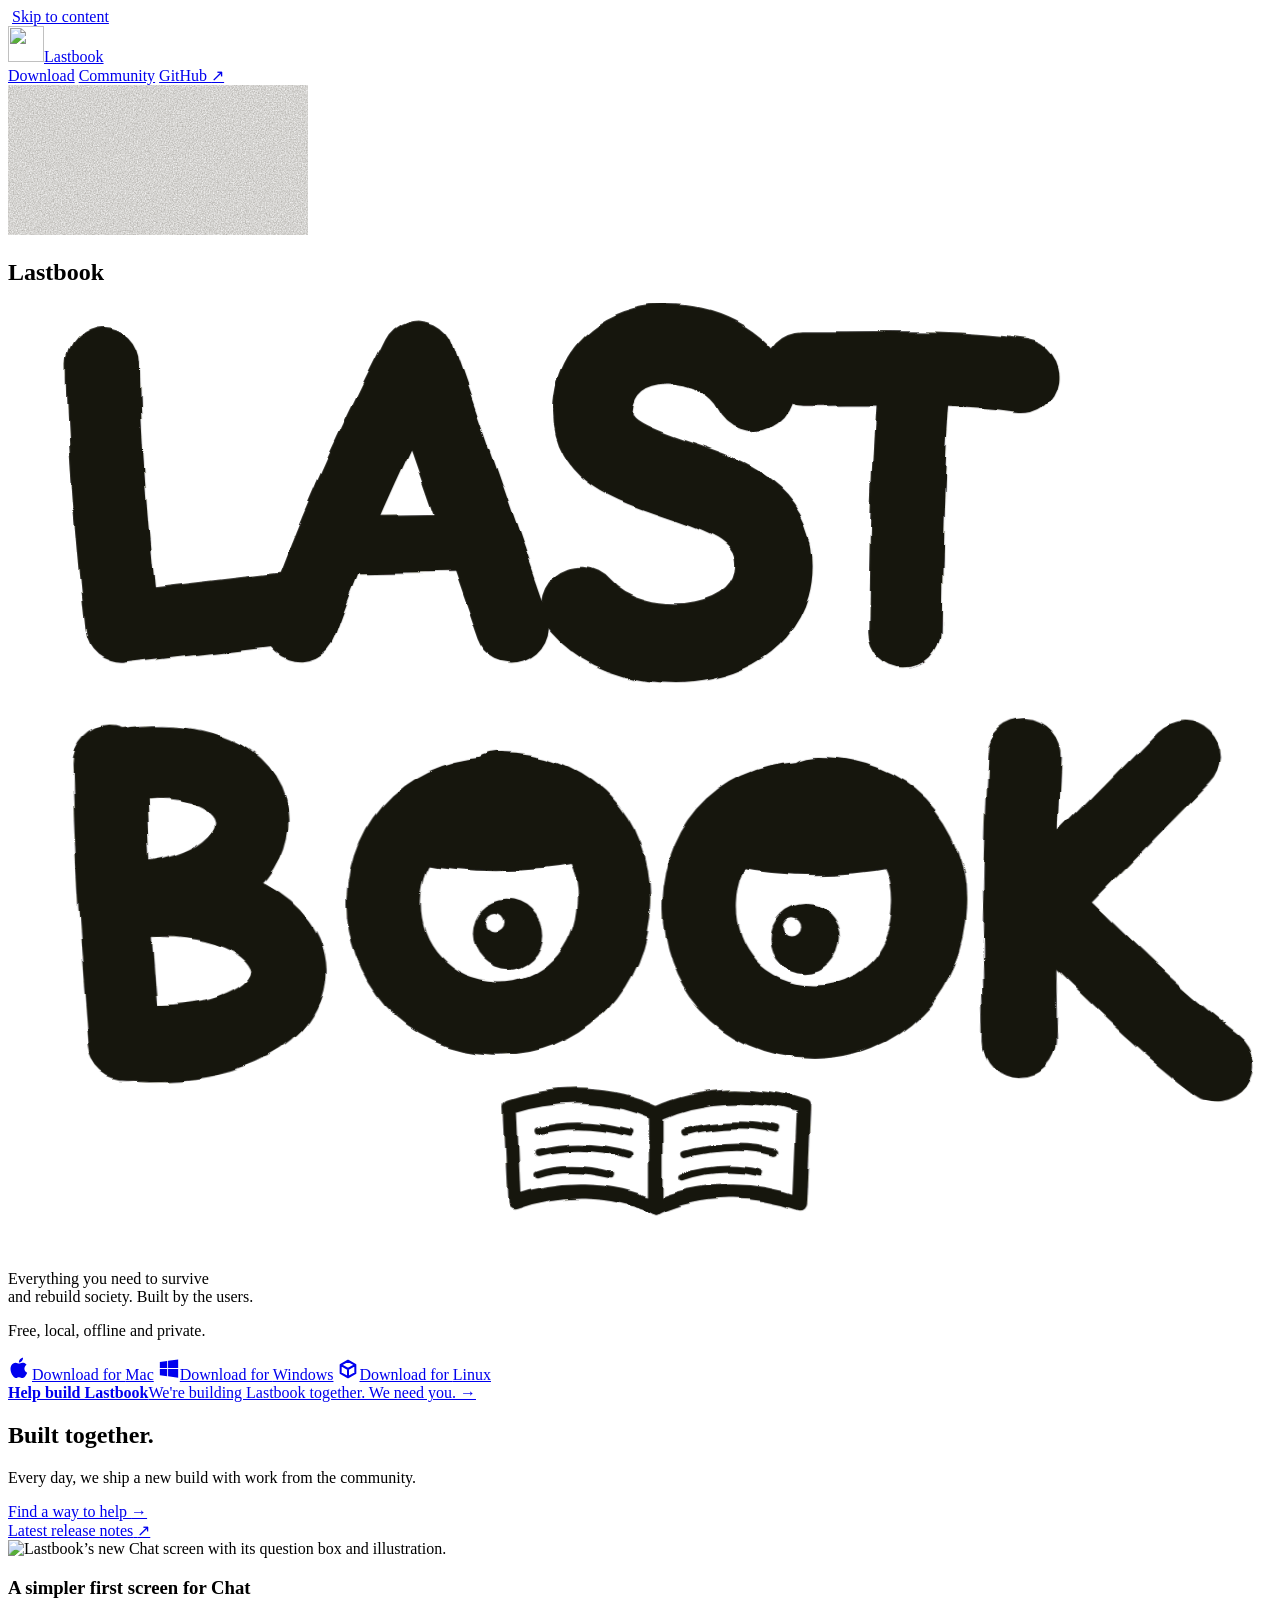
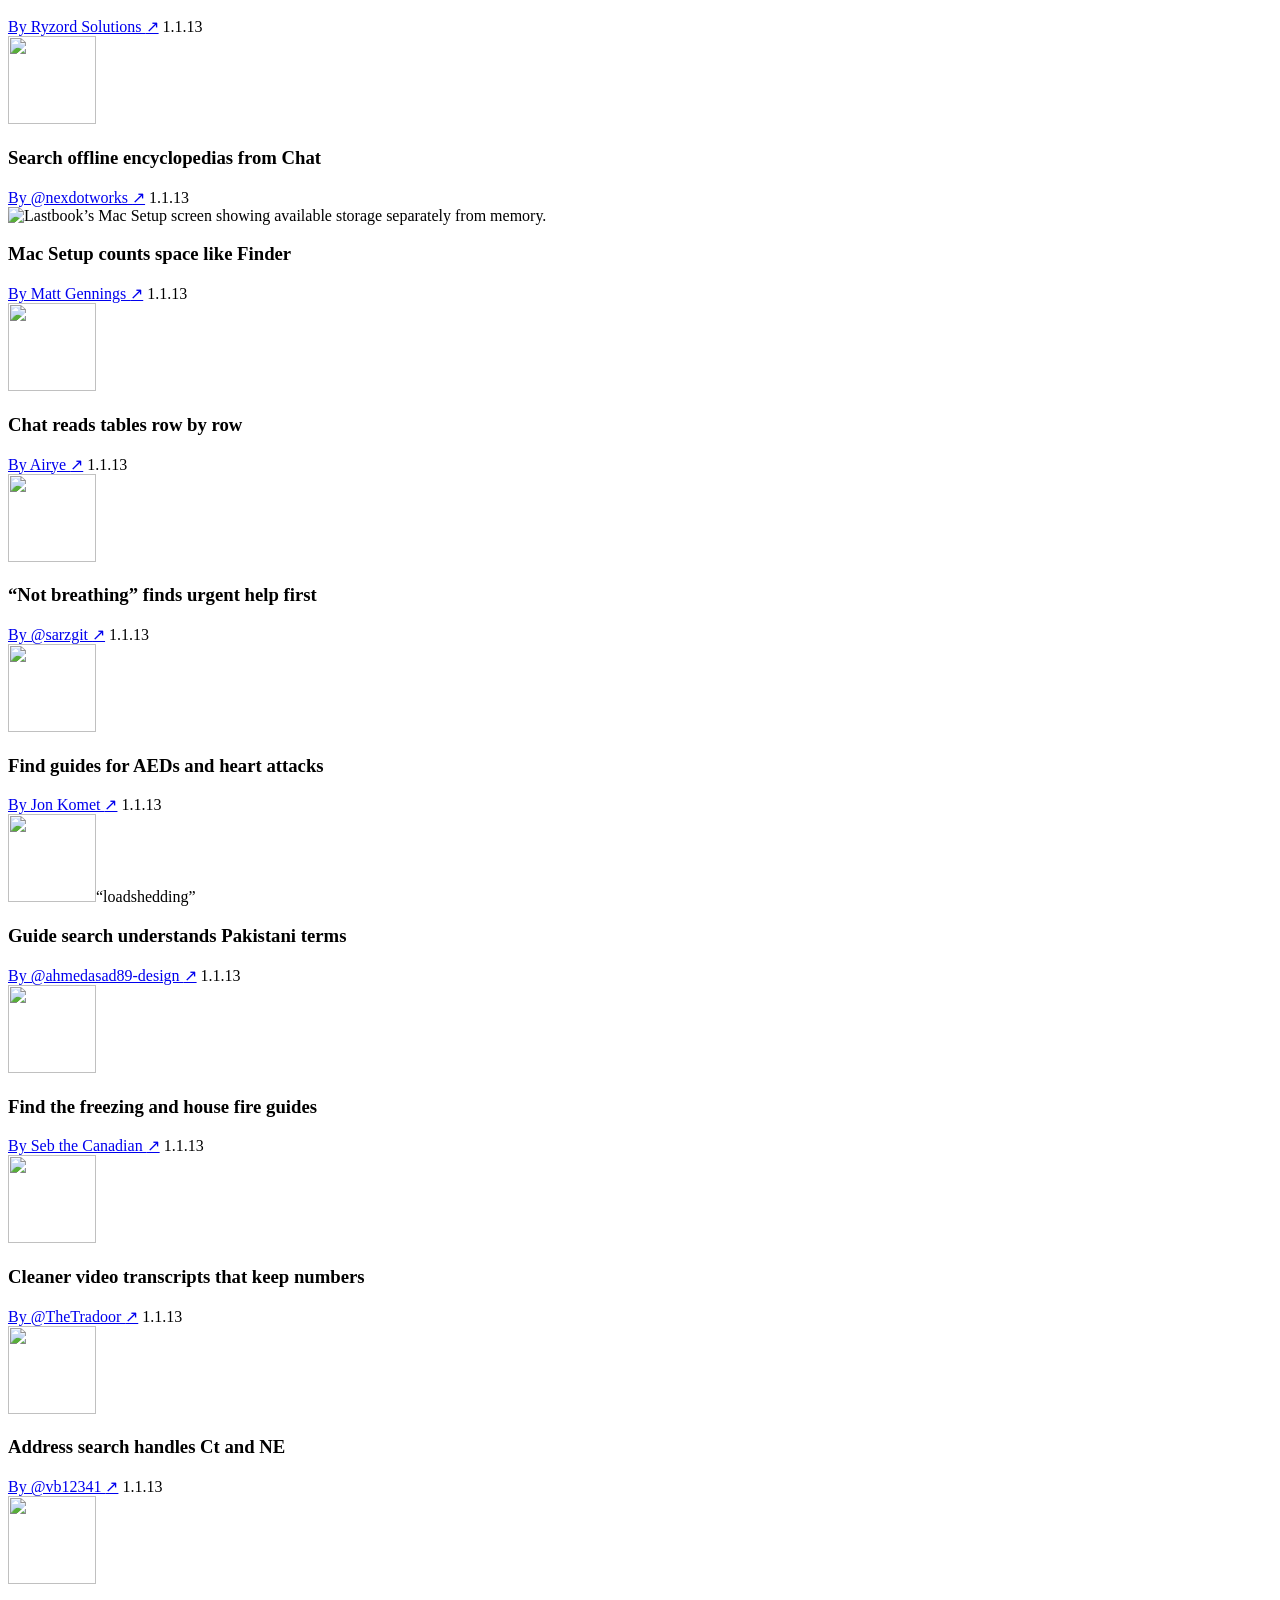
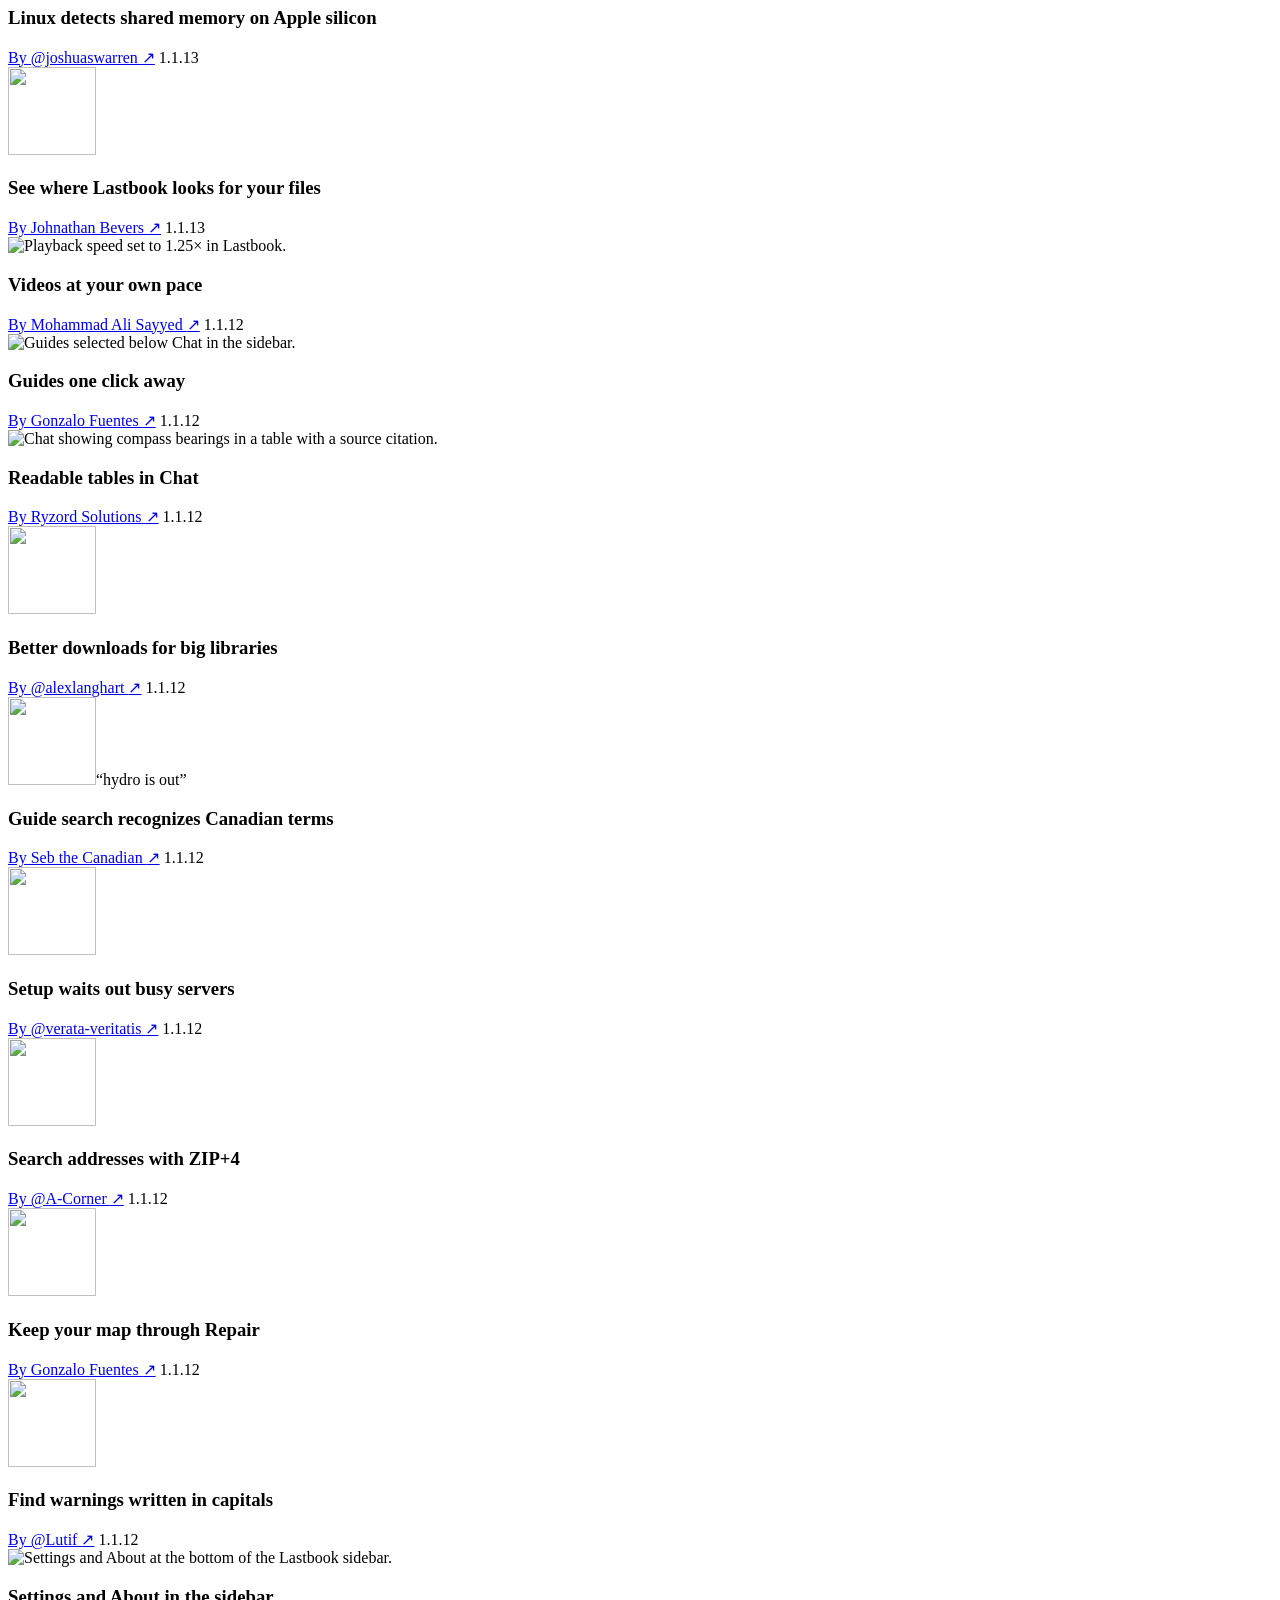
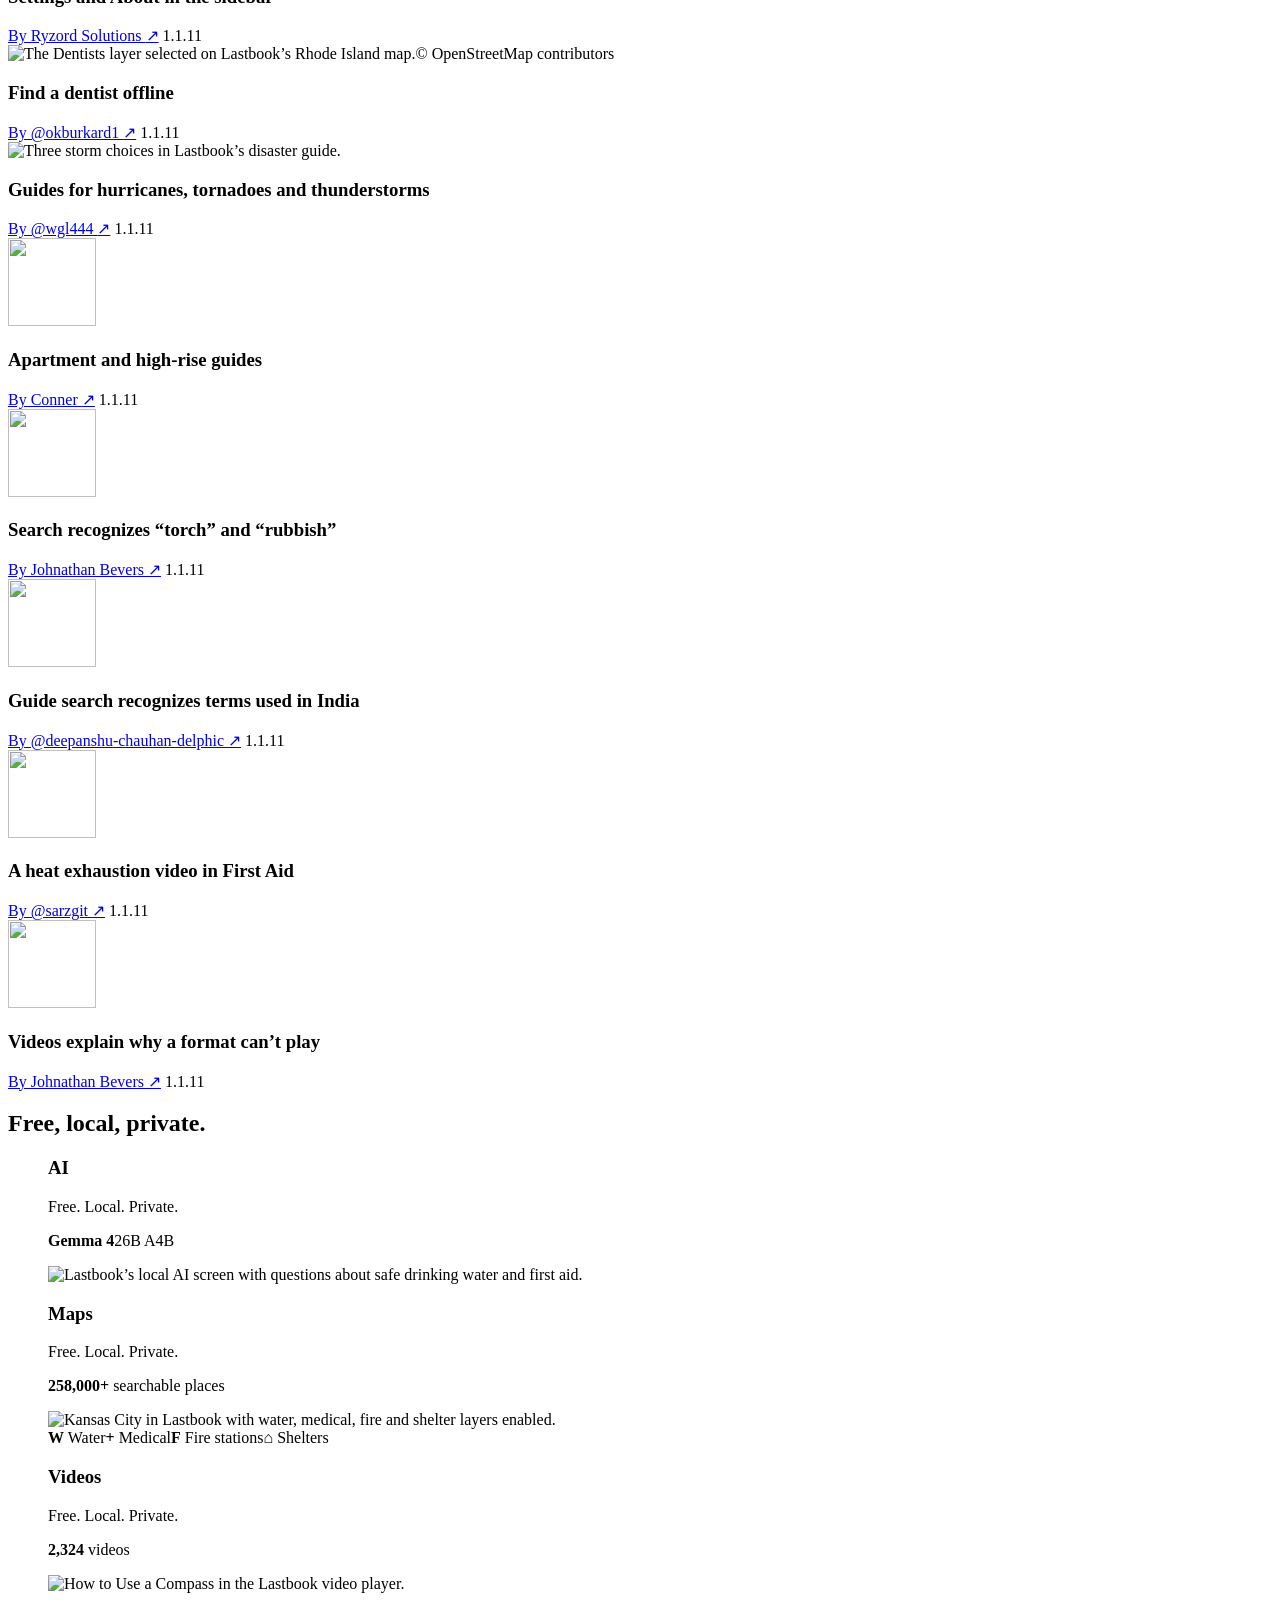
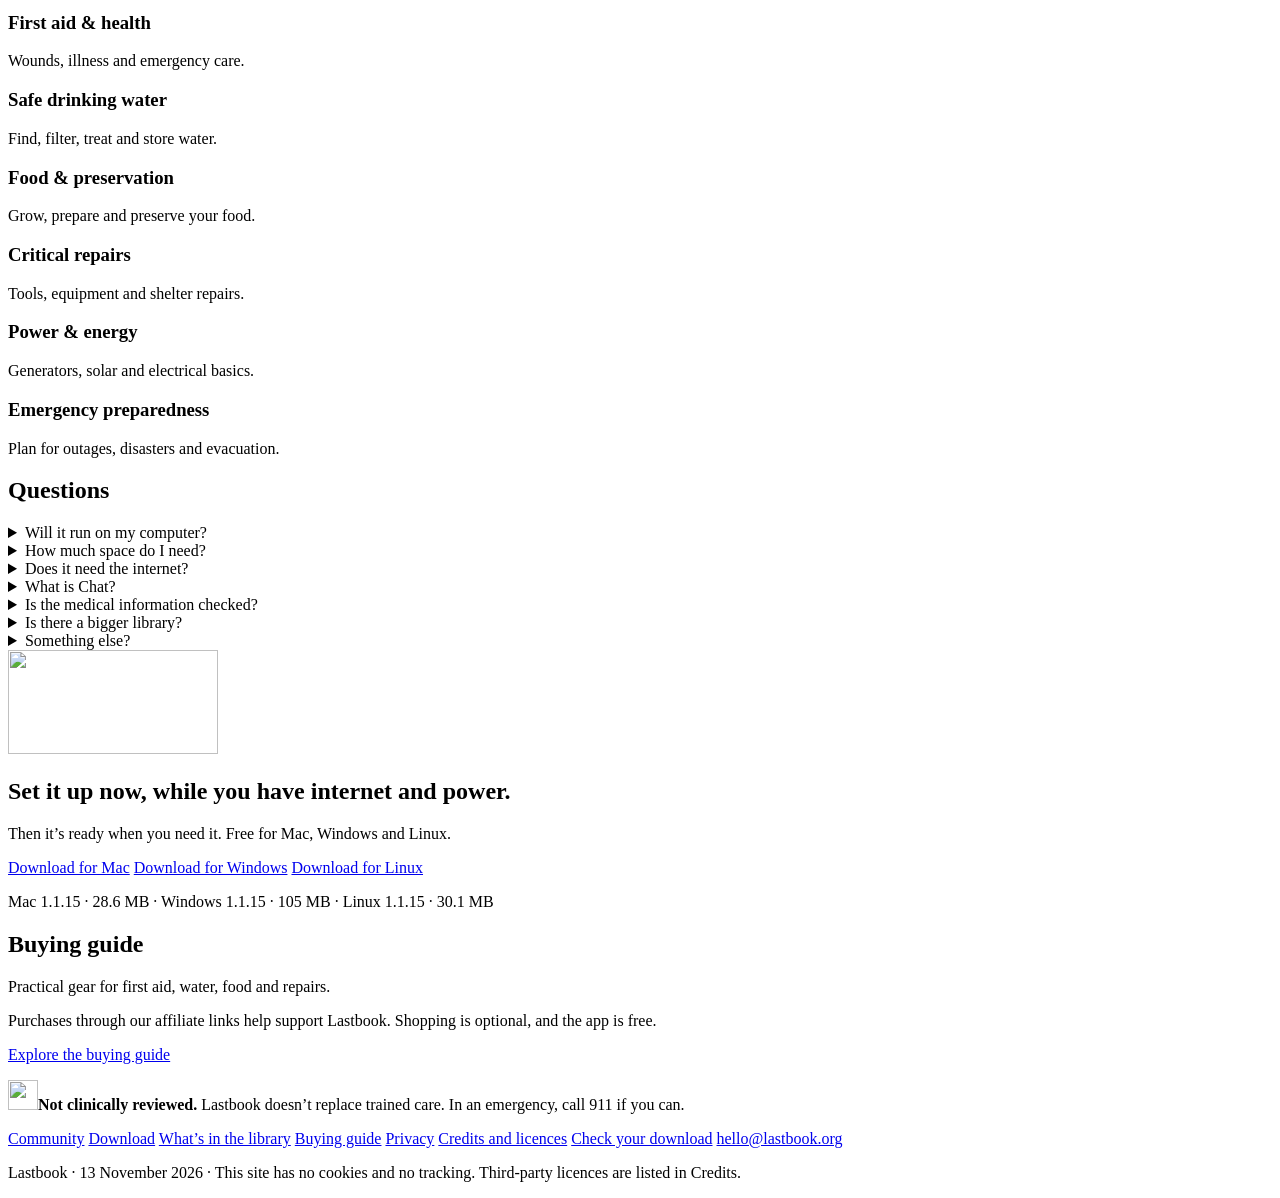
==== website-next/index.html @ 3bc1878f "Setup: split the release builder out and integrate multipart retry with current main" ====
<!doctype html>
<html lang="en">
<head>
<meta charset="utf-8">
<meta name="viewport" content="width=device-width, initial-scale=1">
<title>Lastbook — Everything you need to survive and rebuild society.</title>
<meta name="description" content="Free, open-source survival library with local AI, maps and how-to videos. Works offline after setup on Mac, Windows and Linux.">
<meta name="color-scheme" content="light">
<meta name="theme-color" content="#F4F2EC">
<link rel="canonical" href="https://lastbook.org/">
<link rel="icon" href="/favicon.ico" sizes="32x32">
<link rel="icon" href="/favicon.svg" type="image/svg+xml">
<link rel="apple-touch-icon" href="/apple-touch-icon.png">
<link rel="manifest" href="/site.webmanifest">
<meta property="og:type" content="website">
<meta property="og:site_name" content="Lastbook">
<meta property="og:title" content="Lastbook — Everything you need to survive and rebuild society.">
<meta property="og:description" content="Free, open-source survival library with local AI, maps and how-to videos. Works offline after setup on Mac, Windows and Linux.">
<meta property="og:url" content="https://lastbook.org/">
<meta property="og:image" content="https://lastbook.org/og-survive-rebuild-v2.png">
<meta property="og:image:width" content="1200">
<meta property="og:image:height" content="630">
<meta property="og:image:alt" content="Lastbook — Everything you need to survive and rebuild society. Local AI, maps and how-to videos. Free, open source and offline.">
<meta name="twitter:card" content="summary_large_image">
<meta name="twitter:title" content="Lastbook — Everything you need to survive and rebuild society.">
<meta name="twitter:description" content="Free, open-source survival library with local AI, maps and how-to videos. Works offline after setup on Mac, Windows and Linux.">
<meta name="twitter:image" content="https://lastbook.org/og-survive-rebuild-v2.png">
<meta name="twitter:image:alt" content="Lastbook — Everything you need to survive and rebuild society.">
<link rel="preload" href="/fonts/Nunito-Variable.woff2" as="font" type="font/woff2" crossorigin>
<link rel="stylesheet" href="/style.css?v=cac0405468">
<link rel="stylesheet" href="/community.css?v=2a361390ed">
<script src="/os.js?v=940e747a6e"></script>
<script src="/crowd.js?v=8c85170b37" defer></script>
<script src="/community-carousel.js?v=c69d962c60" defer></script>
</head>
<body class="community-home">
<svg class="defs" aria-hidden="true" focusable="false" width="0" height="0"><filter id="rough" x="-3%" y="-8%" width="106%" height="116%"><feTurbulence type="fractalNoise" baseFrequency="0.028" numOctaves="2" seed="7"/><feDisplacementMap in="SourceGraphic" scale="2.2" xChannelSelector="R" yChannelSelector="G"/></filter><filter id="rough-line" x="-2%" y="-2%" width="104%" height="104%"><feTurbulence type="fractalNoise" baseFrequency="0.02" numOctaves="2" seed="3"/><feDisplacementMap in="SourceGraphic" scale="2.4" xChannelSelector="R" yChannelSelector="G"/></filter></svg>
<a class="skip" href="#main">Skip to content</a>
<header class="bar bar-over">
  <div class="bar-in">
    <a class="brand" href="/"><img src="/img/ink/mark.svg" alt="" width="36" height="36"><span>Lastbook</span></a>
    <nav class="nav community-nav" aria-label="Main">
      <a href="/download/">Download</a>
      <a href="/community/">Community</a>
      <a class="github-nav" href="https://github.com/Immortal-Protocols/lastbook">GitHub <span aria-hidden="true">↗</span></a>
    </nav>
  </div>
</header>

<main id="main">

<section class="hero" id="hero" aria-labelledby="h1">
  <svg class="grain" aria-hidden="true" focusable="false"><filter id="grain-f"><feTurbulence type="fractalNoise" baseFrequency=".75" numOctaves="2" stitchTiles="stitch"/><feColorMatrix values="0 0 0 0 .09  0 0 0 0 .08  0 0 0 0 .06  0 0 0 .5 0"/></filter><rect width="100%" height="100%" filter="url(#grain-f)"/></svg>
  <canvas class="crowd" id="crowd" aria-hidden="true"></canvas>
  <noscript>
    <picture class="crowd-still">
      <source media="(max-width: 759px)" srcset="/img/ink/crowd-phone.svg">
      <img src="/img/ink/crowd-desk.svg" alt="" width="1440" height="900">
    </picture>
  </noscript>
  <div class="bubbles" id="bubbles" aria-hidden="true"></div>

  <div class="centre" id="centre">
    <h1 class="wm" id="h1"><span class="vh">Lastbook</span>
      <svg class="wm-svg" viewBox="0 0 620 470" aria-hidden="true" focusable="false">
<defs>
<filter id="brush" x="-4%" y="-4%" width="108%" height="108%">
<feTurbulence type="fractalNoise" baseFrequency="0.035" numOctaves="2" seed="3"/>
<feDisplacementMap in="SourceGraphic" scale="5" xChannelSelector="R" yChannelSelector="G"/>
</filter>
<clipPath id="eye-l"><circle cx="240" cy="302" r="41"/></clipPath>
<clipPath id="eye-r"><circle cx="396" cy="304" r="41"/></clipPath>
</defs>
<g filter="url(#brush)" fill="none" stroke="#16150F" stroke-linecap="round" stroke-linejoin="round" stroke-width="36">
<g transform="rotate(-3 88 100)"><path d="M50 36C48 80 50 128 52 166L130 161"/></g>
<g transform="rotate(2.5 198 104)"><path d="M146 168C160 122 178 78 198 34C216 80 234 124 250 165"/><path d="M174 128L224 125" stroke-width="28"/></g>
<g transform="rotate(-4 322 100) translate(326 100) scale(1.07) translate(-318 -100)"><path d="M358 58C346 28 290 22 284 60C278 98 358 92 362 132C366 178 296 182 272 150"/></g>
<g transform="rotate(3.5 440 104)"><path d="M386 44C420 42 458 38 494 41"/><path d="M441 46C440 88 442 130 444 170"/></g>
<g transform="rotate(-2 98 300)"><path d="M52 232C51 280 53 326 55 370"/><path d="M56 234C138 222 146 296 62 300C162 296 162 380 58 370"/></g>
<circle cx="240" cy="302" r="41" fill="#fff" stroke="none"/>
<circle cx="396" cy="304" r="41" fill="#fff" stroke="none"/>
<g class="pupil" id="pupil-l" transform="translate(245 318)"><circle r="17" fill="#16150F" stroke="none"/><circle cx="-6" cy="-6" r="4.5" fill="#fff" stroke="none"/></g>
<g class="pupil" id="pupil-r" transform="translate(391 320)"><circle r="17" fill="#16150F" stroke="none"/><circle cx="-6" cy="-6" r="4.5" fill="#fff" stroke="none"/></g>
<path class="lid" id="lid-l" clip-path="url(#eye-l)" fill="#16150F" stroke="none" d="M190 250H290V281Q240 293 190 281Z"/>
<path class="lid" id="lid-r" clip-path="url(#eye-r)" fill="#16150F" stroke="none" d="M346 252H446V283Q396 295 346 283Z"/>
<path d="M240 247C276 246 298 272 297 302C296 334 272 360 239 359C205 358 183 332 184 301C185 270 207 248 242 249"/>
<path d="M395 249C431 248 453 274 452 304C451 336 427 362 394 361C360 360 338 334 339 303C340 272 362 250 397 251"/>
<g transform="rotate(2 540 300)"><path d="M496 232C495 280 497 326 499 372"/><path d="M574 230C552 254 530 278 506 304C536 330 562 356 596 380"/></g>
<g stroke-width="7" fill="#fff">
<path d="M318 406C296 396 270 395 246 403L248 450C270 442 296 442 318 452Z"/>
<path d="M318 406C340 396 366 395 390 403L388 450C366 442 340 442 318 452Z"/>
<path d="M318 406L318 452" fill="none"/>
<path d="M260 414C276 410 290 411 304 415M260 425C276 421 290 422 304 426M260 436C272 432 284 433 296 436M332 415C346 411 360 410 376 414M332 426C346 422 360 421 376 425M332 437C344 433 356 432 368 435" fill="none" stroke-width="3.5"/>
</g>
</g>
</svg>
    </h1>
    <p class="launch-headline">Everything you need to survive<br class="headline-break"> and rebuild society. <span class="launch-byline">Built by the users.</span></p>
    <p class="launch-description">Free, local, offline and private.</p>
    <div class="launch-paths">
      <div class="launch-downloads" role="group" aria-label="Download Lastbook">
        <a class="launch-path launch-download" href="https://downloads.lastbook.org/Lastbook-1.1.15-mac.dmg" aria-label="Download for Mac"><svg aria-hidden="true" viewBox="0 0 24 24" width="24" height="24"><path fill="currentColor" d="M16.4 12.6c0-2.6 2.1-3.8 2.2-3.9-1.2-1.8-3.1-2-3.7-2-1.6-.2-3.1.9-3.9.9-.8 0-2-.9-3.4-.9-1.7 0-3.3 1-4.2 2.6-1.8 3.1-.5 7.7 1.3 10.2.9 1.2 1.9 2.6 3.2 2.6 1.3-.1 1.8-.8 3.3-.8 1.6 0 2 .8 3.4.8 1.4 0 2.3-1.3 3.1-2.5 1-1.4 1.4-2.8 1.4-2.9 0 0-2.7-1-2.7-4.1ZM13.9 5c.7-.9 1.2-2.1 1.1-3.3-1 0-2.3.7-3 1.6-.7.8-1.2 2-1.1 3.2 1.2.1 2.3-.6 3-1.5Z"/></svg><span><span class="download-prefix">Download for </span>Mac</span></a>
        <a class="launch-path launch-download" href="https://downloads.lastbook.org/Lastbook-1.1.15-Setup.exe" aria-label="Download for Windows"><svg aria-hidden="true" viewBox="0 0 24 24" width="22" height="22"><path fill="currentColor" d="M2 4.3 10 3.2v7.7H2Zm9-1.2L22 1.5v9.4H11ZM2 12h8v7.8l-8-1.1Zm9 0h11v9.5l-11-1.5Z"/></svg><span><span class="download-prefix">Download for </span>Windows</span></a>
        <a class="launch-path launch-download" href="/download/#linux" aria-label="Download for Linux"><svg aria-hidden="true" viewBox="0 0 24 24" width="22" height="22"><path fill="none" stroke="currentColor" stroke-width="2.2" stroke-linejoin="round" d="M4 7.5 12 3l8 4.5v9L12 21l-8-4.5Zm0 0 8 4.5 8-4.5M12 12v9"/></svg><span><span class="download-prefix">Download for </span>Linux</span></a>
      </div>
      <a class="launch-path launch-path-community" href="/community/">
        <span class="path-copy"><strong>Help build Lastbook</strong><span>We're building Lastbook together. We need you.</span></span>
        <span class="path-arrow" aria-hidden="true">→</span>
      </a>
    </div>
  </div>

</section>

<section class="sec community-stories" id="stories" aria-labelledby="stories-h">
  <div class="wrap">
    <div class="stories-intro">
      <div>
        <h2 id="stories-h">Built together.</h2>
        <p>Every day, we ship a new build with work from the community.</p>
      </div>
      <a class="stories-link" href="/community/">Find a way to help <span aria-hidden="true">→</span></a>
    </div>
        <div class="release-carousel">
      <div class="release-carousel-bar">
        <div class="release-picker">
          <select class="release-filter" aria-label="Filter contributions by release" hidden>
            <option value="">All releases</option>
            <option value="1.1.13">1.1.13</option>
            <option value="1.1.12">1.1.12</option>
            <option value="1.1.11">1.1.11</option>
          </select>
          <a class="release-notes-link" href="https://github.com/Immortal-Protocols/lastbook/releases/tag/v1.1.15"><span class="release-notes-text">Latest release notes</span> <span aria-hidden="true">↗</span></a>
        </div>
        <div class="carousel-controls" hidden>
          <button class="carousel-arrow" type="button" data-direction="-1" aria-label="Previous contribution" aria-controls="release-contributions"><span aria-hidden="true">←</span></button>
          <button class="carousel-arrow" type="button" data-direction="1" aria-label="Next contribution" aria-controls="release-contributions"><span aria-hidden="true">→</span></button>
        </div>
      </div>
      <div class="contribution-track" id="release-contributions" tabindex="0" role="group" aria-label="Community contributions by release">
      <article class="contribution" data-release="1.1.13">
        <div class="contribution-image contribution-chat-home"><img src="/img/community/chat-home-1.1.13.png" width="1290" height="915" alt="Lastbook’s new Chat screen with its question box and illustration." loading="lazy"></div>
        <div class="contribution-copy">
          <h3>A simpler first screen for Chat</h3>
          <div class="contribution-meta">
            <a class="contribution-credit" href="https://github.com/Immortal-Protocols/lastbook/pull/162">By Ryzord Solutions <span aria-hidden="true">↗</span></a>
            <span class="contribution-version">1.1.13</span>
          </div>
        </div>
      </article>
      <article class="contribution" data-release="1.1.13">
        <div class="contribution-image contribution-illustration tone-sage" aria-hidden="true"><div><img src="/img/ink/fig-reader.svg" width="88" height="88" alt=""></div></div>
        <div class="contribution-copy">
          <h3>Search offline encyclopedias from Chat</h3>
          <div class="contribution-meta">
            <a class="contribution-credit" href="https://github.com/Immortal-Protocols/lastbook/pull/243">By @nexdotworks <span aria-hidden="true">↗</span></a>
            <span class="contribution-version">1.1.13</span>
          </div>
        </div>
      </article>
      <article class="contribution" data-release="1.1.13">
        <div class="contribution-image contribution-mac-setup"><img src="/img/community/mac-setup-1.1.13.png" width="2560" height="1720" alt="Lastbook’s Mac Setup screen showing available storage separately from memory." loading="lazy"></div>
        <div class="contribution-copy">
          <h3>Mac Setup counts space like Finder</h3>
          <div class="contribution-meta">
            <a class="contribution-credit" href="https://github.com/Immortal-Protocols/lastbook/pull/131">By Matt Gennings <span aria-hidden="true">↗</span></a>
            <span class="contribution-version">1.1.13</span>
          </div>
        </div>
      </article>
      <article class="contribution" data-release="1.1.13">
        <div class="contribution-image contribution-illustration tone-gold" aria-hidden="true"><div><img src="/img/ink/d-tick.svg" width="88" height="88" alt=""></div></div>
        <div class="contribution-copy">
          <h3>Chat reads tables row by row</h3>
          <div class="contribution-meta">
            <a class="contribution-credit" href="https://github.com/Immortal-Protocols/lastbook/pull/178">By Airye <span aria-hidden="true">↗</span></a>
            <span class="contribution-version">1.1.13</span>
          </div>
        </div>
      </article>
      <article class="contribution" data-release="1.1.13">
        <div class="contribution-image contribution-illustration tone-mist" aria-hidden="true"><div><img src="/img/ink/fig-aid.svg" width="88" height="88" alt=""></div></div>
        <div class="contribution-copy">
          <h3>“Not breathing” finds urgent help first</h3>
          <div class="contribution-meta">
            <a class="contribution-credit" href="https://github.com/Immortal-Protocols/lastbook/pull/167">By @sarzgit <span aria-hidden="true">↗</span></a>
            <span class="contribution-version">1.1.13</span>
          </div>
        </div>
      </article>
      <article class="contribution" data-release="1.1.13">
        <div class="contribution-image contribution-illustration tone-gold" aria-hidden="true"><div><img src="/img/ink/t-aid.svg" width="88" height="88" alt=""></div></div>
        <div class="contribution-copy">
          <h3>Find guides for AEDs and heart attacks</h3>
          <div class="contribution-meta">
            <a class="contribution-credit" href="https://github.com/Immortal-Protocols/lastbook/pull/183">By Jon Komet <span aria-hidden="true">↗</span></a>
            <span class="contribution-version">1.1.13</span>
          </div>
        </div>
      </article>
      <article class="contribution" data-release="1.1.13">
        <div class="contribution-image contribution-illustration tone-sage" aria-hidden="true"><div><img src="/img/ink/p-magnifier.svg" width="88" height="88" alt=""><span>“loadshedding”</span></div></div>
        <div class="contribution-copy">
          <h3>Guide search understands Pakistani terms</h3>
          <div class="contribution-meta">
            <a class="contribution-credit" href="https://github.com/Immortal-Protocols/lastbook/pull/98">By @ahmedasad89-design <span aria-hidden="true">↗</span></a>
            <span class="contribution-version">1.1.13</span>
          </div>
        </div>
      </article>
      <article class="contribution" data-release="1.1.13">
        <div class="contribution-image contribution-illustration tone-mist" aria-hidden="true"><div><img src="/img/ink/fig-lantern.svg" width="88" height="88" alt=""></div></div>
        <div class="contribution-copy">
          <h3>Find the freezing and house fire guides</h3>
          <div class="contribution-meta">
            <a class="contribution-credit" href="https://github.com/Immortal-Protocols/lastbook/pull/239">By Seb the Canadian <span aria-hidden="true">↗</span></a>
            <span class="contribution-version">1.1.13</span>
          </div>
        </div>
      </article>
      <article class="contribution" data-release="1.1.13">
        <div class="contribution-image contribution-illustration tone-gold" aria-hidden="true"><div><img src="/img/ink/fig-laptop.svg" width="88" height="88" alt=""></div></div>
        <div class="contribution-copy">
          <h3>Cleaner video transcripts that keep numbers</h3>
          <div class="contribution-meta">
            <a class="contribution-credit" href="https://github.com/Immortal-Protocols/lastbook/pull/256">By @TheTradoor <span aria-hidden="true">↗</span></a>
            <span class="contribution-version">1.1.13</span>
          </div>
        </div>
      </article>
      <article class="contribution" data-release="1.1.13">
        <div class="contribution-image contribution-illustration tone-sage" aria-hidden="true"><div><img src="/img/ink/p-envelope.svg" width="88" height="88" alt=""></div></div>
        <div class="contribution-copy">
          <h3>Address search handles Ct and NE</h3>
          <div class="contribution-meta">
            <a class="contribution-credit" href="https://github.com/Immortal-Protocols/lastbook/pull/211">By @vb12341 <span aria-hidden="true">↗</span></a>
            <span class="contribution-version">1.1.13</span>
          </div>
        </div>
      </article>
      <article class="contribution" data-release="1.1.13">
        <div class="contribution-image contribution-illustration tone-mist" aria-hidden="true"><div><img src="/img/ink/d-plus.svg" width="88" height="88" alt=""></div></div>
        <div class="contribution-copy">
          <h3>Linux detects shared memory on Apple silicon</h3>
          <div class="contribution-meta">
            <a class="contribution-credit" href="https://github.com/Immortal-Protocols/lastbook/pull/105">By @joshuaswarren <span aria-hidden="true">↗</span></a>
            <span class="contribution-version">1.1.13</span>
          </div>
        </div>
      </article>
      <article class="contribution" data-release="1.1.13">
        <div class="contribution-image contribution-illustration tone-gold" aria-hidden="true"><div><img src="/img/ink/d-box.svg" width="88" height="88" alt=""></div></div>
        <div class="contribution-copy">
          <h3>See where Lastbook looks for your files</h3>
          <div class="contribution-meta">
            <a class="contribution-credit" href="https://github.com/Immortal-Protocols/lastbook/pull/206">By Johnathan Bevers <span aria-hidden="true">↗</span></a>
            <span class="contribution-version">1.1.13</span>
          </div>
        </div>
      </article>
      <article class="contribution" data-release="1.1.12">
        <div class="contribution-image contribution-video"><img src="/img/community/playback-speed.png" width="1440" height="900" alt="Playback speed set to 1.25× in Lastbook." loading="lazy"></div>
        <div class="contribution-copy">
          <h3>Videos at your own pace</h3>
          <div class="contribution-meta">
            <a class="contribution-credit" href="https://github.com/Immortal-Protocols/lastbook/pull/132">By Mohammad Ali Sayyed <span aria-hidden="true">↗</span></a>
            <span class="contribution-version">1.1.12</span>
          </div>
        </div>
      </article>
      <article class="contribution" data-release="1.1.12">
        <div class="contribution-image contribution-guides"><img src="/img/community/guides-sidebar.jpg" width="1280" height="860" alt="Guides selected below Chat in the sidebar." loading="lazy"></div>
        <div class="contribution-copy">
          <h3>Guides one click away</h3>
          <div class="contribution-meta">
            <a class="contribution-credit" href="https://github.com/Immortal-Protocols/lastbook/pull/110">By Gonzalo Fuentes <span aria-hidden="true">↗</span></a>
            <span class="contribution-version">1.1.12</span>
          </div>
        </div>
      </article>
      <article class="contribution" data-release="1.1.12">
        <div class="contribution-image contribution-table"><img src="/img/community/chat-table.png" width="1288" height="870" alt="Chat showing compass bearings in a table with a source citation." loading="lazy"></div>
        <div class="contribution-copy">
          <h3>Readable tables in Chat</h3>
          <div class="contribution-meta">
            <a class="contribution-credit" href="https://github.com/Immortal-Protocols/lastbook/pull/69">By Ryzord Solutions <span aria-hidden="true">↗</span></a>
            <span class="contribution-version">1.1.12</span>
          </div>
        </div>
      </article>
      <article class="contribution" data-release="1.1.12">
        <div class="contribution-image contribution-illustration tone-gold" aria-hidden="true"><div><img src="/img/ink/d-zip.svg" width="88" height="88" alt=""></div></div>
        <div class="contribution-copy">
          <h3>Better downloads for big libraries</h3>
          <div class="contribution-meta">
            <a class="contribution-credit" href="https://github.com/Immortal-Protocols/lastbook/pull/125">By @alexlanghart <span aria-hidden="true">↗</span></a>
            <span class="contribution-version">1.1.12</span>
          </div>
        </div>
      </article>
      <article class="contribution" data-release="1.1.12">
        <div class="contribution-image contribution-illustration tone-sage" aria-hidden="true"><div><img src="/img/ink/p-magnifier.svg" width="88" height="88" alt=""><span>“hydro is out”</span></div></div>
        <div class="contribution-copy">
          <h3>Guide search recognizes Canadian terms</h3>
          <div class="contribution-meta">
            <a class="contribution-credit" href="https://github.com/Immortal-Protocols/lastbook/pull/145">By Seb the Canadian <span aria-hidden="true">↗</span></a>
            <span class="contribution-version">1.1.12</span>
          </div>
        </div>
      </article>
      <article class="contribution" data-release="1.1.12">
        <div class="contribution-image contribution-illustration tone-mist" aria-hidden="true"><div><img src="/img/ink/fig-laptop.svg" width="88" height="88" alt=""></div></div>
        <div class="contribution-copy">
          <h3>Setup waits out busy servers</h3>
          <div class="contribution-meta">
            <a class="contribution-credit" href="https://github.com/Immortal-Protocols/lastbook/pull/149">By @verata-veritatis <span aria-hidden="true">↗</span></a>
            <span class="contribution-version">1.1.12</span>
          </div>
        </div>
      </article>
      <article class="contribution" data-release="1.1.12">
        <div class="contribution-image contribution-illustration tone-mist" aria-hidden="true"><div><img src="/img/ink/p-envelope.svg" width="88" height="88" alt=""></div></div>
        <div class="contribution-copy">
          <h3>Search addresses with ZIP+4</h3>
          <div class="contribution-meta">
            <a class="contribution-credit" href="https://github.com/Immortal-Protocols/lastbook/pull/121">By @A-Corner <span aria-hidden="true">↗</span></a>
            <span class="contribution-version">1.1.12</span>
          </div>
        </div>
      </article>
      <article class="contribution" data-release="1.1.12">
        <div class="contribution-image contribution-illustration tone-sage" aria-hidden="true"><div><img src="/img/ink/d-tick.svg" width="88" height="88" alt=""></div></div>
        <div class="contribution-copy">
          <h3>Keep your map through Repair</h3>
          <div class="contribution-meta">
            <a class="contribution-credit" href="https://github.com/Immortal-Protocols/lastbook/pull/88">By Gonzalo Fuentes <span aria-hidden="true">↗</span></a>
            <span class="contribution-version">1.1.12</span>
          </div>
        </div>
      </article>
      <article class="contribution" data-release="1.1.12">
        <div class="contribution-image contribution-illustration tone-gold" aria-hidden="true"><div><img src="/img/ink/d-bang.svg" width="88" height="88" alt=""></div></div>
        <div class="contribution-copy">
          <h3>Find warnings written in capitals</h3>
          <div class="contribution-meta">
            <a class="contribution-credit" href="https://github.com/Immortal-Protocols/lastbook/pull/76">By @Lutif <span aria-hidden="true">↗</span></a>
            <span class="contribution-version">1.1.12</span>
          </div>
        </div>
      </article>
      <article class="contribution" data-release="1.1.11">
        <div class="contribution-image contribution-settings"><img src="/img/community/sidebar-1.1.11.png" width="485" height="338" alt="Settings and About at the bottom of the Lastbook sidebar." loading="lazy"></div>
        <div class="contribution-copy">
          <h3>Settings and About in the sidebar</h3>
          <div class="contribution-meta">
            <a class="contribution-credit" href="https://github.com/Immortal-Protocols/lastbook/pull/67">By Ryzord Solutions <span aria-hidden="true">↗</span></a>
            <span class="contribution-version">1.1.11</span>
          </div>
        </div>
      </article>
      <article class="contribution" data-release="1.1.11">
        <div class="contribution-image contribution-dentists"><img src="/img/community/dentists.png" width="1450" height="960" alt="The Dentists layer selected on Lastbook’s Rhode Island map." loading="lazy"><span class="contribution-attribution">© OpenStreetMap contributors</span></div>
        <div class="contribution-copy">
          <h3>Find a dentist offline</h3>
          <div class="contribution-meta">
            <a class="contribution-credit" href="https://github.com/Immortal-Protocols/lastbook/pull/27">By @okburkard1 <span aria-hidden="true">↗</span></a>
            <span class="contribution-version">1.1.11</span>
          </div>
        </div>
      </article>
      <article class="contribution" data-release="1.1.11">
        <div class="contribution-image contribution-storm"><img src="/img/community/storm-guides-1.1.11.png" width="857" height="369" alt="Three storm choices in Lastbook’s disaster guide." loading="lazy"></div>
        <div class="contribution-copy">
          <h3>Guides for hurricanes, tornadoes and thunderstorms</h3>
          <div class="contribution-meta">
            <a class="contribution-credit" href="https://github.com/Immortal-Protocols/lastbook/pull/65">By @wgl444 <span aria-hidden="true">↗</span></a>
            <span class="contribution-version">1.1.11</span>
          </div>
        </div>
      </article>
      <article class="contribution" data-release="1.1.11">
        <div class="contribution-image contribution-illustration tone-gold" aria-hidden="true"><div><img src="/img/ink/fig-lantern.svg" width="88" height="88" alt=""></div></div>
        <div class="contribution-copy">
          <h3>Apartment and high-rise guides</h3>
          <div class="contribution-meta">
            <a class="contribution-credit" href="https://github.com/Immortal-Protocols/lastbook/pull/47">By Conner <span aria-hidden="true">↗</span></a>
            <span class="contribution-version">1.1.11</span>
          </div>
        </div>
      </article>
      <article class="contribution" data-release="1.1.11">
        <div class="contribution-image contribution-illustration tone-sage" aria-hidden="true"><div><img src="/img/ink/p-magnifier.svg" width="88" height="88" alt=""></div></div>
        <div class="contribution-copy">
          <h3>Search recognizes “torch” and “rubbish”</h3>
          <div class="contribution-meta">
            <a class="contribution-credit" href="https://github.com/Immortal-Protocols/lastbook/pull/55">By Johnathan Bevers <span aria-hidden="true">↗</span></a>
            <span class="contribution-version">1.1.11</span>
          </div>
        </div>
      </article>
      <article class="contribution" data-release="1.1.11">
        <div class="contribution-image contribution-illustration tone-mist" aria-hidden="true"><div><img src="/img/ink/p-magnifier.svg" width="88" height="88" alt=""></div></div>
        <div class="contribution-copy">
          <h3>Guide search recognizes terms used in India</h3>
          <div class="contribution-meta">
            <a class="contribution-credit" href="https://github.com/Immortal-Protocols/lastbook/pull/61">By @deepanshu-chauhan-delphic <span aria-hidden="true">↗</span></a>
            <span class="contribution-version">1.1.11</span>
          </div>
        </div>
      </article>
      <article class="contribution" data-release="1.1.11">
        <div class="contribution-image contribution-illustration tone-gold" aria-hidden="true"><div><img src="/img/ink/fig-aid.svg" width="88" height="88" alt=""></div></div>
        <div class="contribution-copy">
          <h3>A heat exhaustion video in First Aid</h3>
          <div class="contribution-meta">
            <a class="contribution-credit" href="https://github.com/Immortal-Protocols/lastbook/pull/45">By @sarzgit <span aria-hidden="true">↗</span></a>
            <span class="contribution-version">1.1.11</span>
          </div>
        </div>
      </article>
      <article class="contribution" data-release="1.1.11">
        <div class="contribution-image contribution-illustration tone-sage" aria-hidden="true"><div><img src="/img/ink/fig-laptop.svg" width="88" height="88" alt=""></div></div>
        <div class="contribution-copy">
          <h3>Videos explain why a format can’t play</h3>
          <div class="contribution-meta">
            <a class="contribution-credit" href="https://github.com/Immortal-Protocols/lastbook/pull/56">By Johnathan Bevers <span aria-hidden="true">↗</span></a>
            <span class="contribution-version">1.1.11</span>
          </div>
        </div>
      </article>
      </div>
    </div>
  </div>
</section>

<section class="sec essentials" aria-labelledby="essentials-h">
  <div class="wrap">
    <h2 id="essentials-h">Free, local, private.</h2>
    <div class="feature-shots">
      <figure>
        <figcaption><h3>AI</h3><p>Free. Local. Private.</p><p class="feature-metric"><b>Gemma 4</b>26B A4B</p></figcaption>
        <img class="real-ai-shot" src="/img/feature-ai-app.png?v=2" width="1364" height="775" alt="Lastbook’s local AI screen with questions about safe drinking water and first aid.">
      </figure>
      <figure>
        <figcaption><h3>Maps</h3><p>Free. Local. Private.</p><p class="feature-metric"><b>258,000+</b> searchable places</p></figcaption>
        <img class="real-map-shot" src="/img/feature-map-crop.png" width="598" height="584" alt="Kansas City in Lastbook with water, medical, fire and shelter layers enabled.">
        <div class="map-key" aria-label="Map legend"><span><b class="key-water">W</b> Water</span><span><b class="key-medical">+</b> Medical</span><span><b class="key-fire">F</b> Fire stations</span><span><b class="key-shelter">⌂</b> Shelters</span></div>
      </figure>
      <figure>
        <figcaption><h3>Videos</h3><p>Free. Local. Private.</p><p class="feature-metric"><b>2,324</b> videos</p></figcaption>
        <img class="real-video-shot" src="/img/feature-videos-crop.png?v=3" width="1166" height="656" alt="How to Use a Compass in the Lastbook video player.">
      </figure>
    </div>
    <div class="topic-cards">
      <article class="card"><h3>First aid &amp; health</h3><p>Wounds, illness and emergency care.</p></article>
      <article class="card"><h3>Safe drinking water</h3><p>Find, filter, treat and store water.</p></article>
      <article class="card"><h3>Food &amp; preservation</h3><p>Grow, prepare and preserve your food.</p></article>
      <article class="card"><h3>Critical repairs</h3><p>Tools, equipment and shelter repairs.</p></article>
      <article class="card"><h3>Power &amp; energy</h3><p>Generators, solar and electrical basics.</p></article>
      <article class="card"><h3>Emergency preparedness</h3><p>Plan for outages, disasters and evacuation.</p></article>
    </div>
  </div>
</section>

<section class="sec" id="faq" aria-labelledby="faq-h">
  <div class="wrap narrow">
    <h2 id="faq-h">Questions</h2>
    <div class="faq">
      <details><summary>Will it run on my computer?</summary><div>
        <p>On a Mac, you need Apple Silicon (M1 or newer) and macOS 14 Sonoma or newer. Intel Macs are not supported. To check: Apple menu &gt; <b>About This Mac</b>. <b>Chip</b> should say Apple M1 or later (M2, M3 and so on), and <b>macOS</b> should be 14 or higher.</p>
        <p>On Windows, you need Windows 10 or 11, 64-bit. To check: <b>Settings</b> &gt; <b>System</b> &gt; <b>About</b>. <b>System type</b> should say 64-bit.</p>
        <p>Lastbook doesn’t run on phones or tablets.</p>
      </div></details>
      <details><summary>How much space do I need?</summary><div>
        <p>Choose Small (7.7 GB), Medium (67.5 GB), or All (about 388 GB). Local AI adds about 17 GB. Your selected state map and address index add more, with sizes shown in setup. Mac setup checks free space before downloading.</p>
      </div></details>
      <details><summary>Does it need the internet?</summary><div>
        <p>Internet is needed to download the app, library and optional AI. Once setup finishes, reading, maps, videos and AI work offline.</p>
      </div></details>
      <details><summary>What is Chat?</summary><div>
        <p>Chat uses the optional local Gemma model to answer questions from your library and link to its sources. It is available in the Mac, Windows and Linux apps.</p>
      </div></details>
      <details><summary>Is the medical information checked?</summary><div>
        <p>It comes from published guides, such as Hesperian, the World Health Organization and the Red Cross. Lastbook itself is not clinically reviewed, and it doesn’t replace trained care. In an emergency, call 911 if you can.</p>
      </div></details>
      <details><summary>Is there a bigger library?</summary><div>
        <p>Yes. Small (7.7 GB) and Medium (67.5 GB) are available. All (about 388 GB) is also available. Mac setup shows the available choices.</p>
      </div></details>
      <details><summary>Something else?</summary><div>
        <p>Email <a href="mailto:hello@lastbook.org">hello@lastbook.org</a>.</p>
      </div></details>
    </div>
  </div>
</section>

<section class="band band-lamp" aria-labelledby="again-h">
  <div class="wave" aria-hidden="true"></div>
  <div class="wrap again-in">
    <img class="again-fig" src="/img/ink/foot-crowd.svg" width="210" height="104" alt="" loading="lazy" decoding="async">
    <h2 id="again-h">Set it up now, while you have internet and power.</h2>
    <p>Then it’s ready when you need it. Free for Mac, Windows and Linux.</p>
    <p class="again">
      <a class="btn-2 dl-mac" href="https://downloads.lastbook.org/Lastbook-1.1.15-mac.dmg">Download for Mac</a>
      <a class="btn-2 dl-win" href="https://downloads.lastbook.org/Lastbook-1.1.15-Setup.exe">Download for Windows</a>
      <a class="btn-2 dl-linux" href="/download/#linux">Download for Linux</a>
    </p>
    <p class="fine">Mac 1.1.15 · 28.6 MB · Windows 1.1.15 · 105 MB · Linux 1.1.15 · 30.1 MB</p>
  </div>
</section>

<section class="sec" aria-labelledby="buying-guide-h">
  <div class="wrap narrow">
    <h2 id="buying-guide-h">Buying guide</h2>
    <p class="lead">Practical gear for first aid, water, food and repairs.</p>
    <p>Purchases through our affiliate links help support Lastbook. Shopping is optional, and the app is free.</p>
    <p class="buying-guide-cta"><a class="btn-2" href="/buying-guide/">Explore the buying guide</a></p>
  </div>
</section>
</main>
<footer class="foot">
  <div class="wrap">
    <p class="foot-warn"><img src="/img/ink/d-bang-red.svg" alt="" width="30" height="30"><span><strong>Not clinically reviewed.</strong> Lastbook doesn’t replace trained care. In an emergency, call 911 if you can.</span></p>
    <p class="foot-links">
      <a href="/community/">Community</a>
      <a href="/download/">Download</a>
      <a href="/library/">What’s in the library</a>
      <a href="/buying-guide/">Buying guide</a>
      <a href="/privacy/">Privacy</a>
      <a href="/credits/">Credits and licences</a>
      <a href="/download/#check">Check your download</a>
      <a href="mailto:hello@lastbook.org">hello@lastbook.org</a>
    </p>
    <p class="fine">Lastbook · 13 November 2026 · This site has no cookies and no tracking. Third-party licences are listed in Credits.</p>
  </div>
</footer>
</body>
</html>
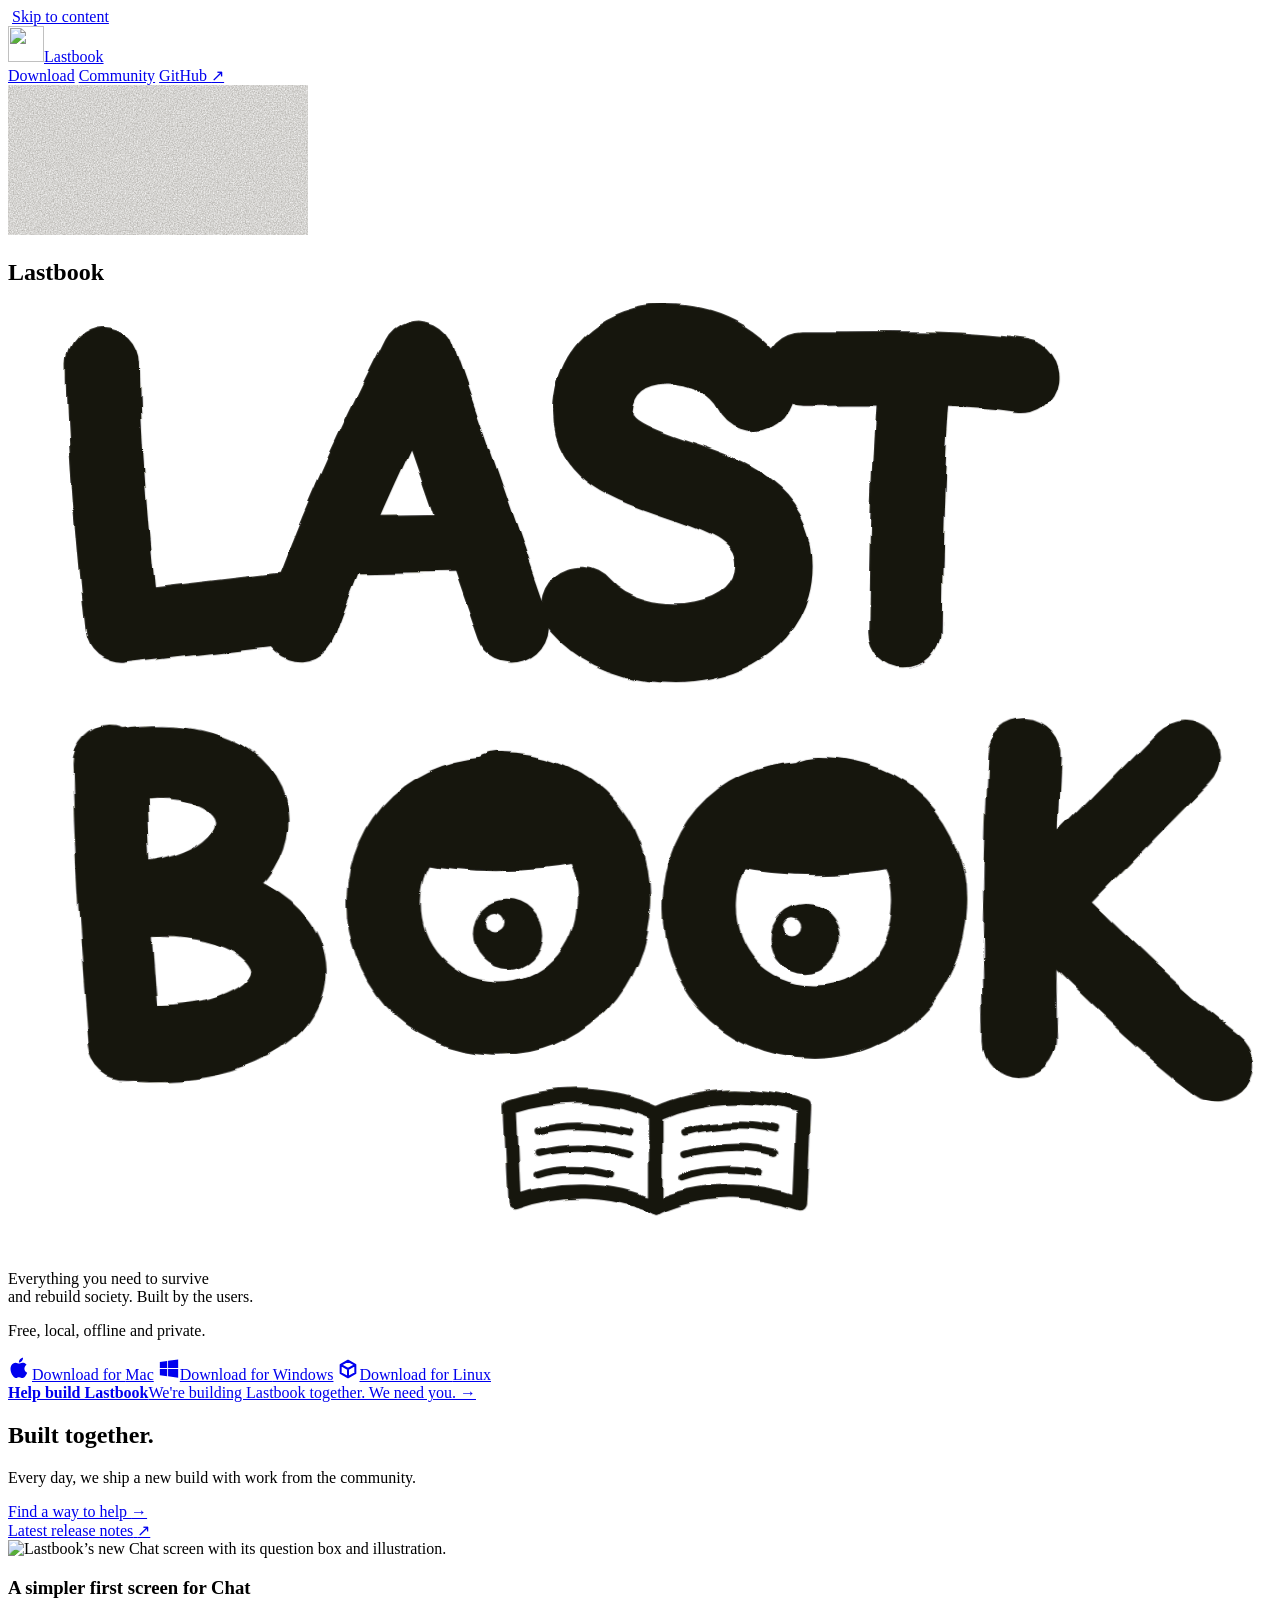
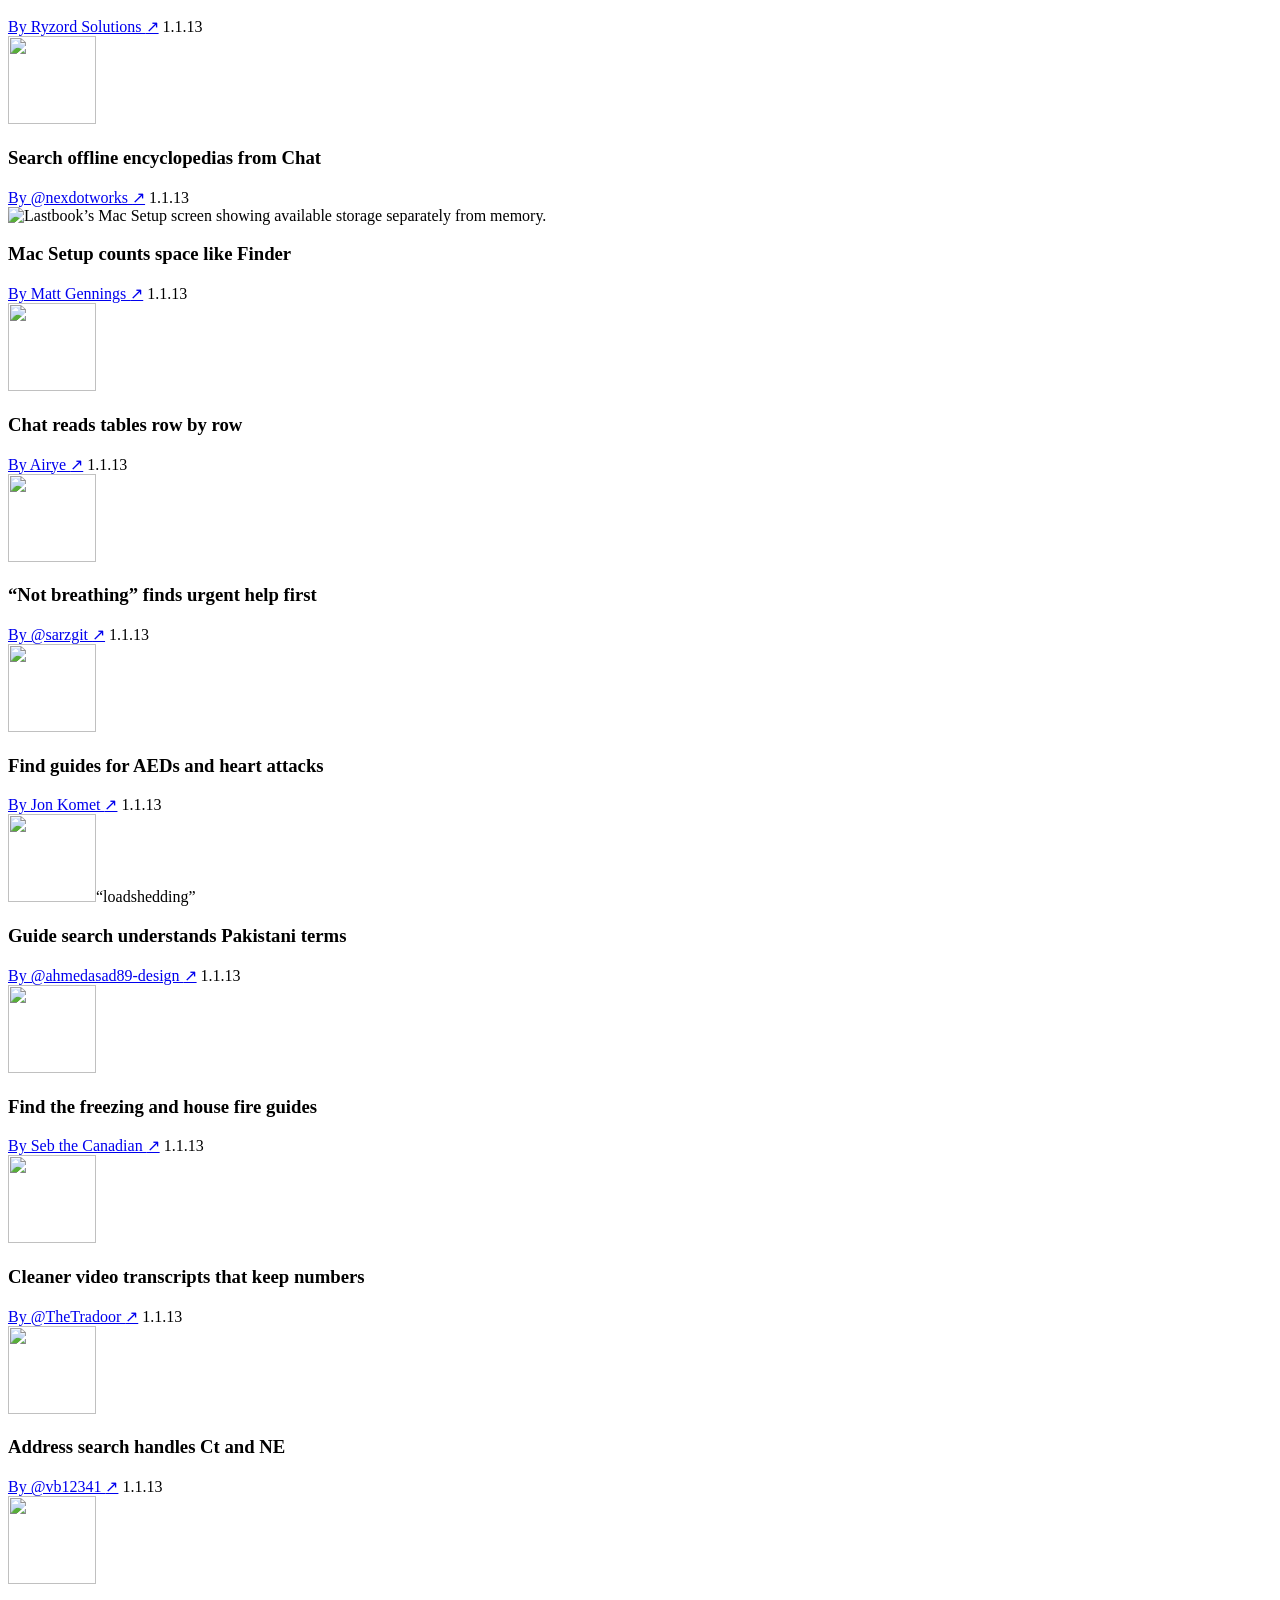
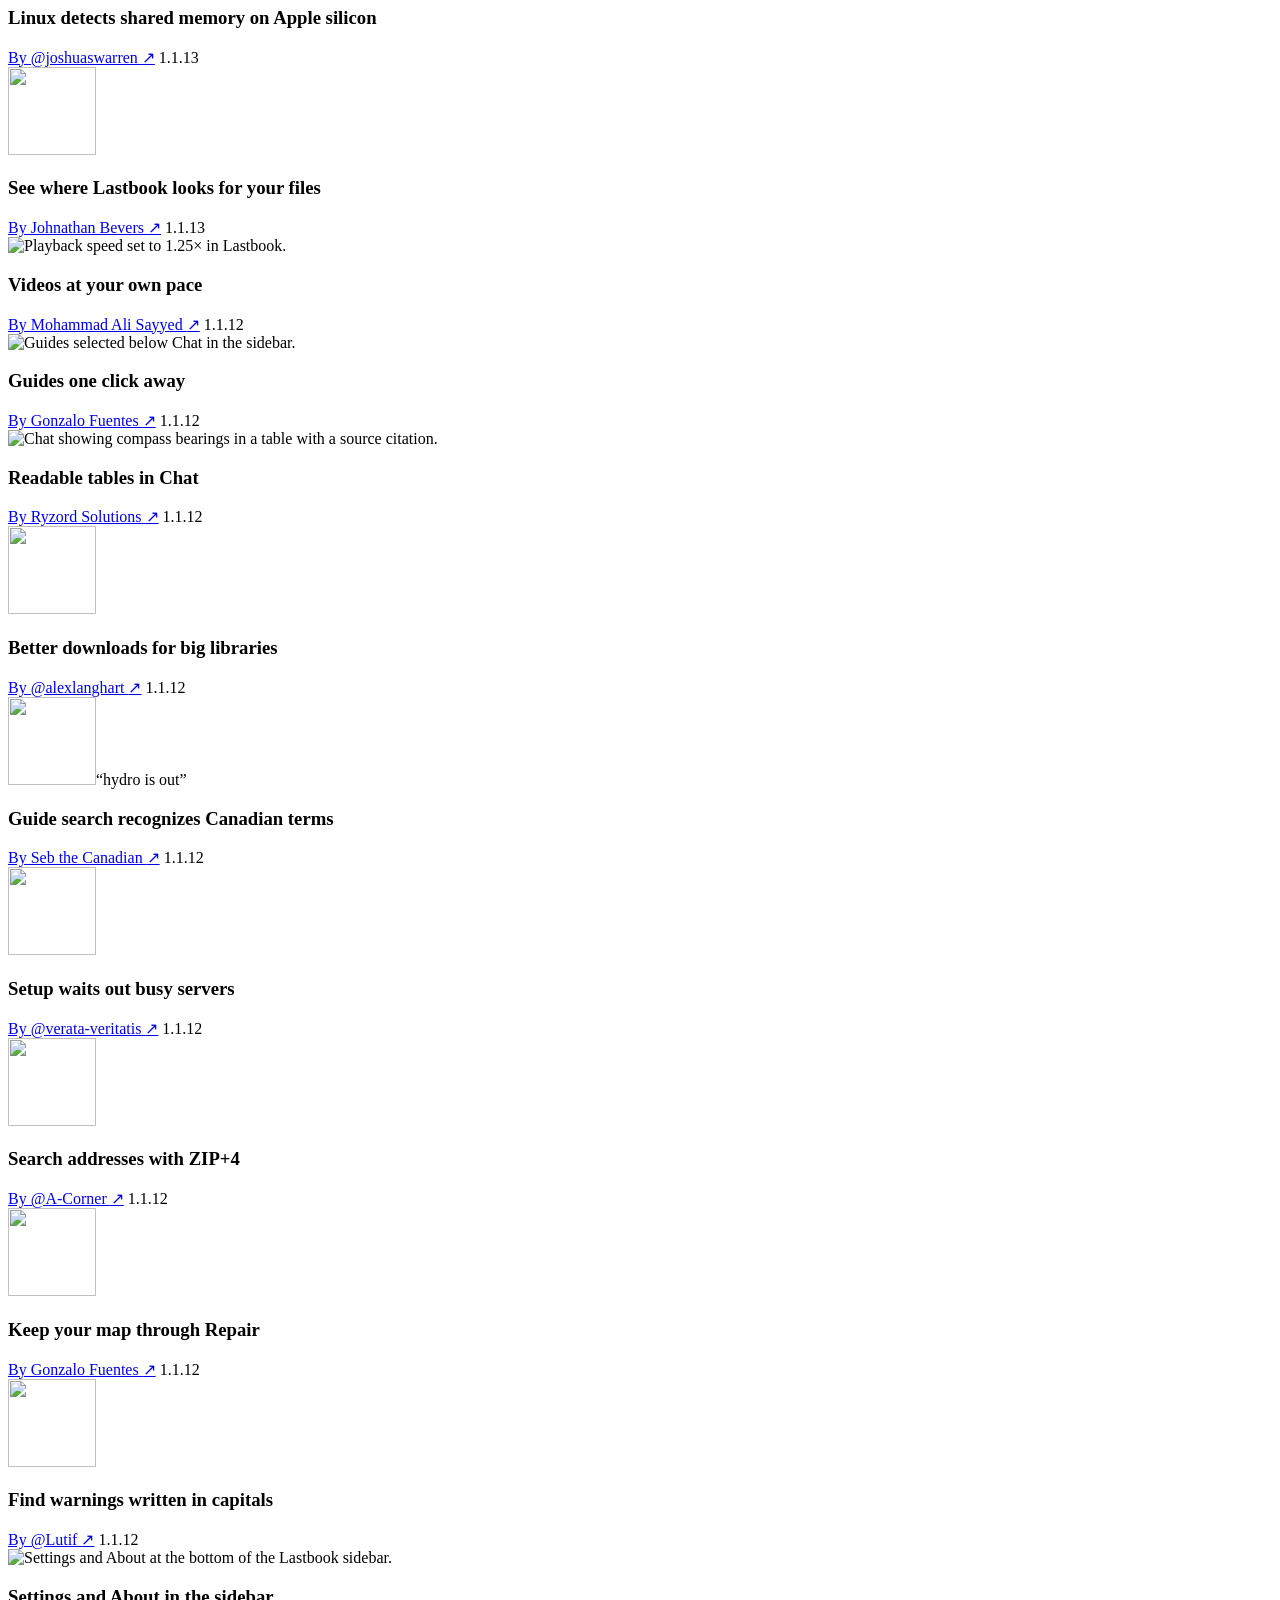
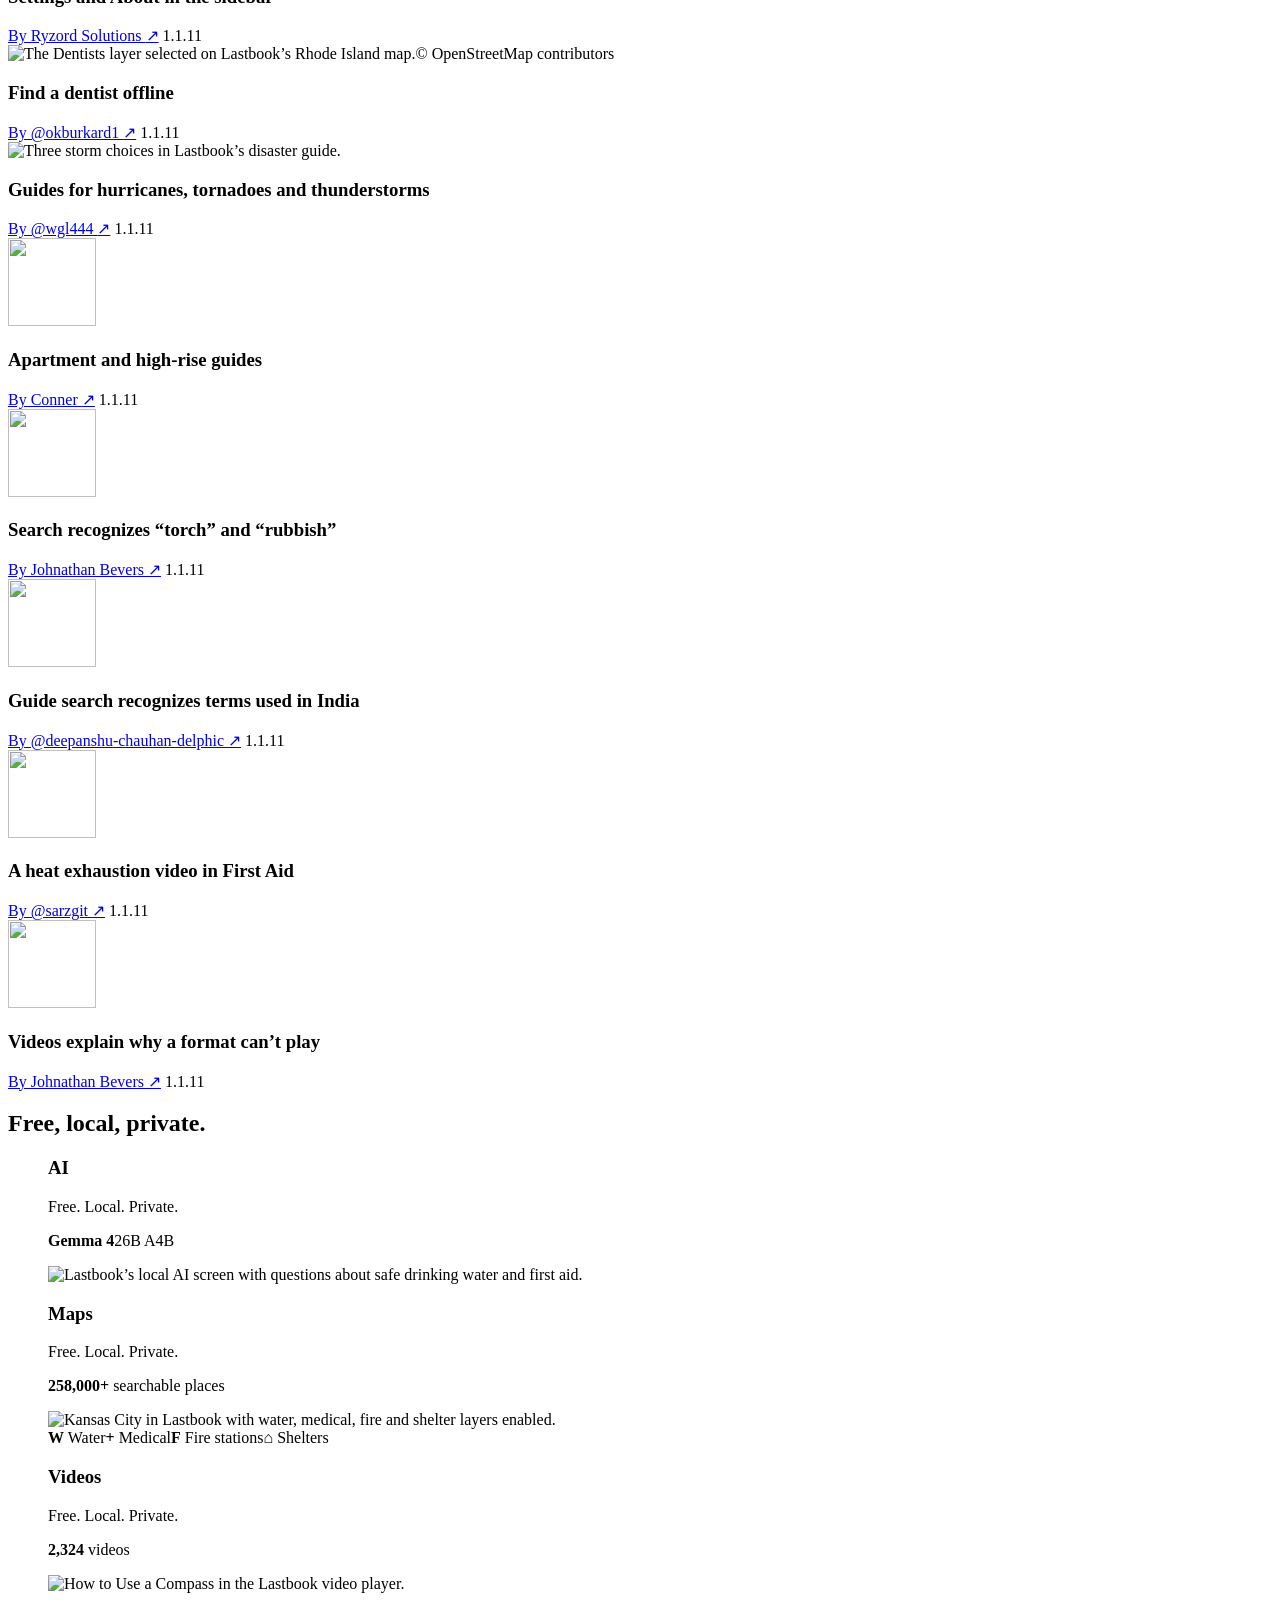
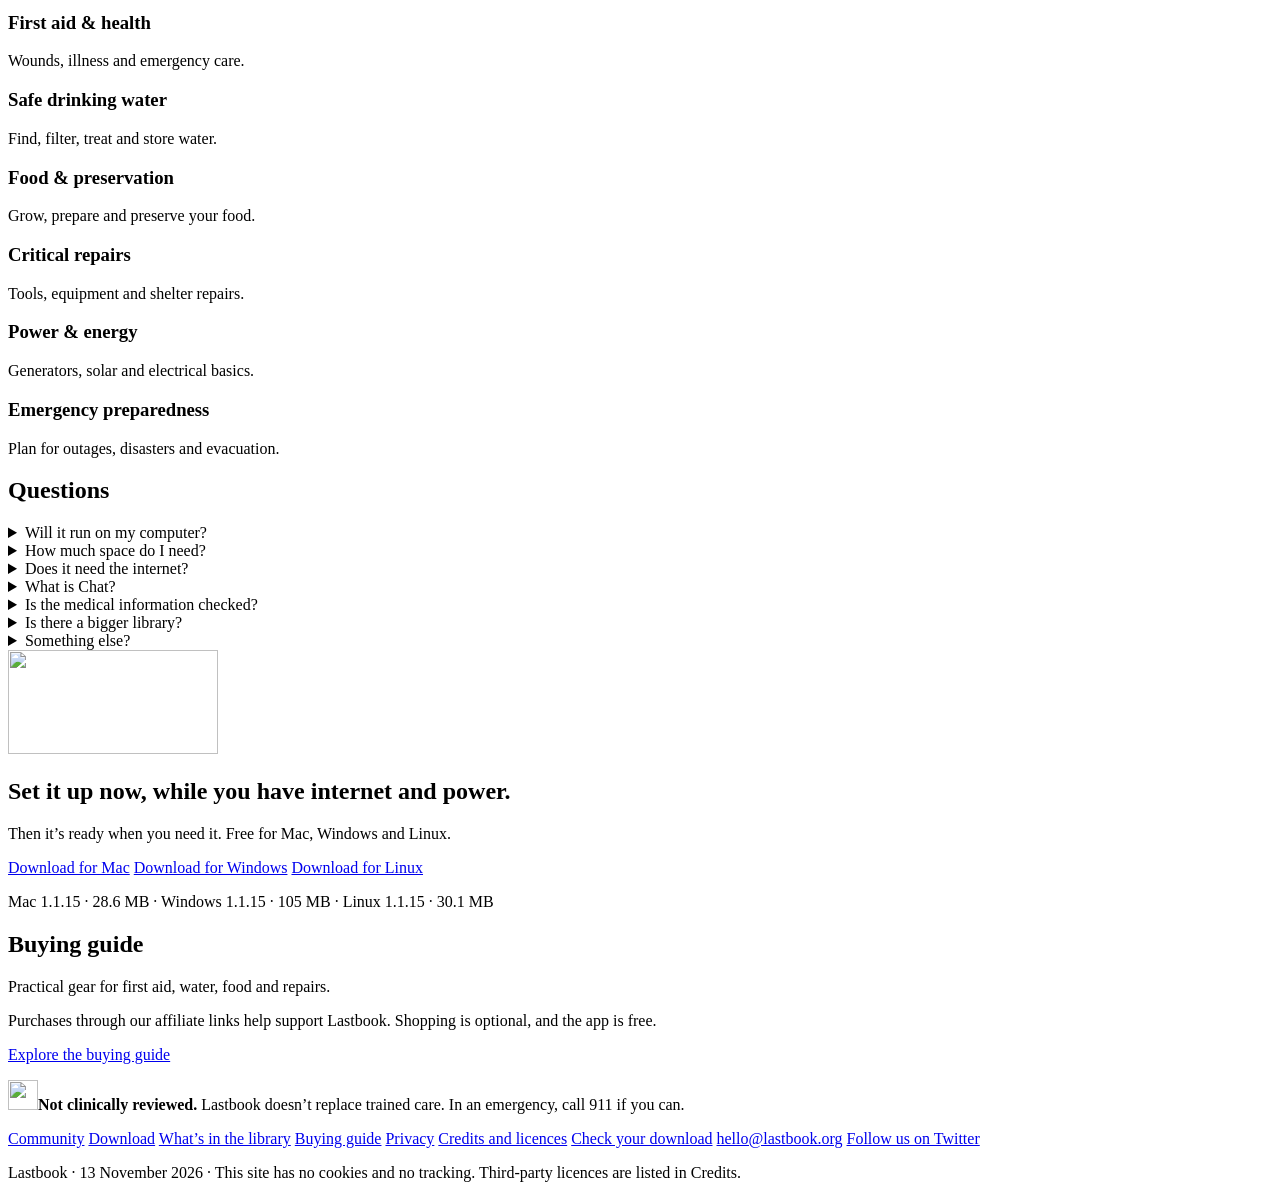
==== commit 51335ff0: "Refresh opt-in update notices against current main" ====
--- a/website-next/index.html
+++ b/website-next/index.html
@@ -529,6 +529,7 @@
       <a href="/credits/">Credits and licences</a>
       <a href="/download/#check">Check your download</a>
       <a href="mailto:hello@lastbook.org">hello@lastbook.org</a>
+      <a href="https://x.com/farbood" target="_blank" rel="noopener">Follow us on Twitter</a>
     </p>
     <p class="fine">Lastbook · 13 November 2026 · This site has no cookies and no tracking. Third-party licences are listed in Credits.</p>
   </div>
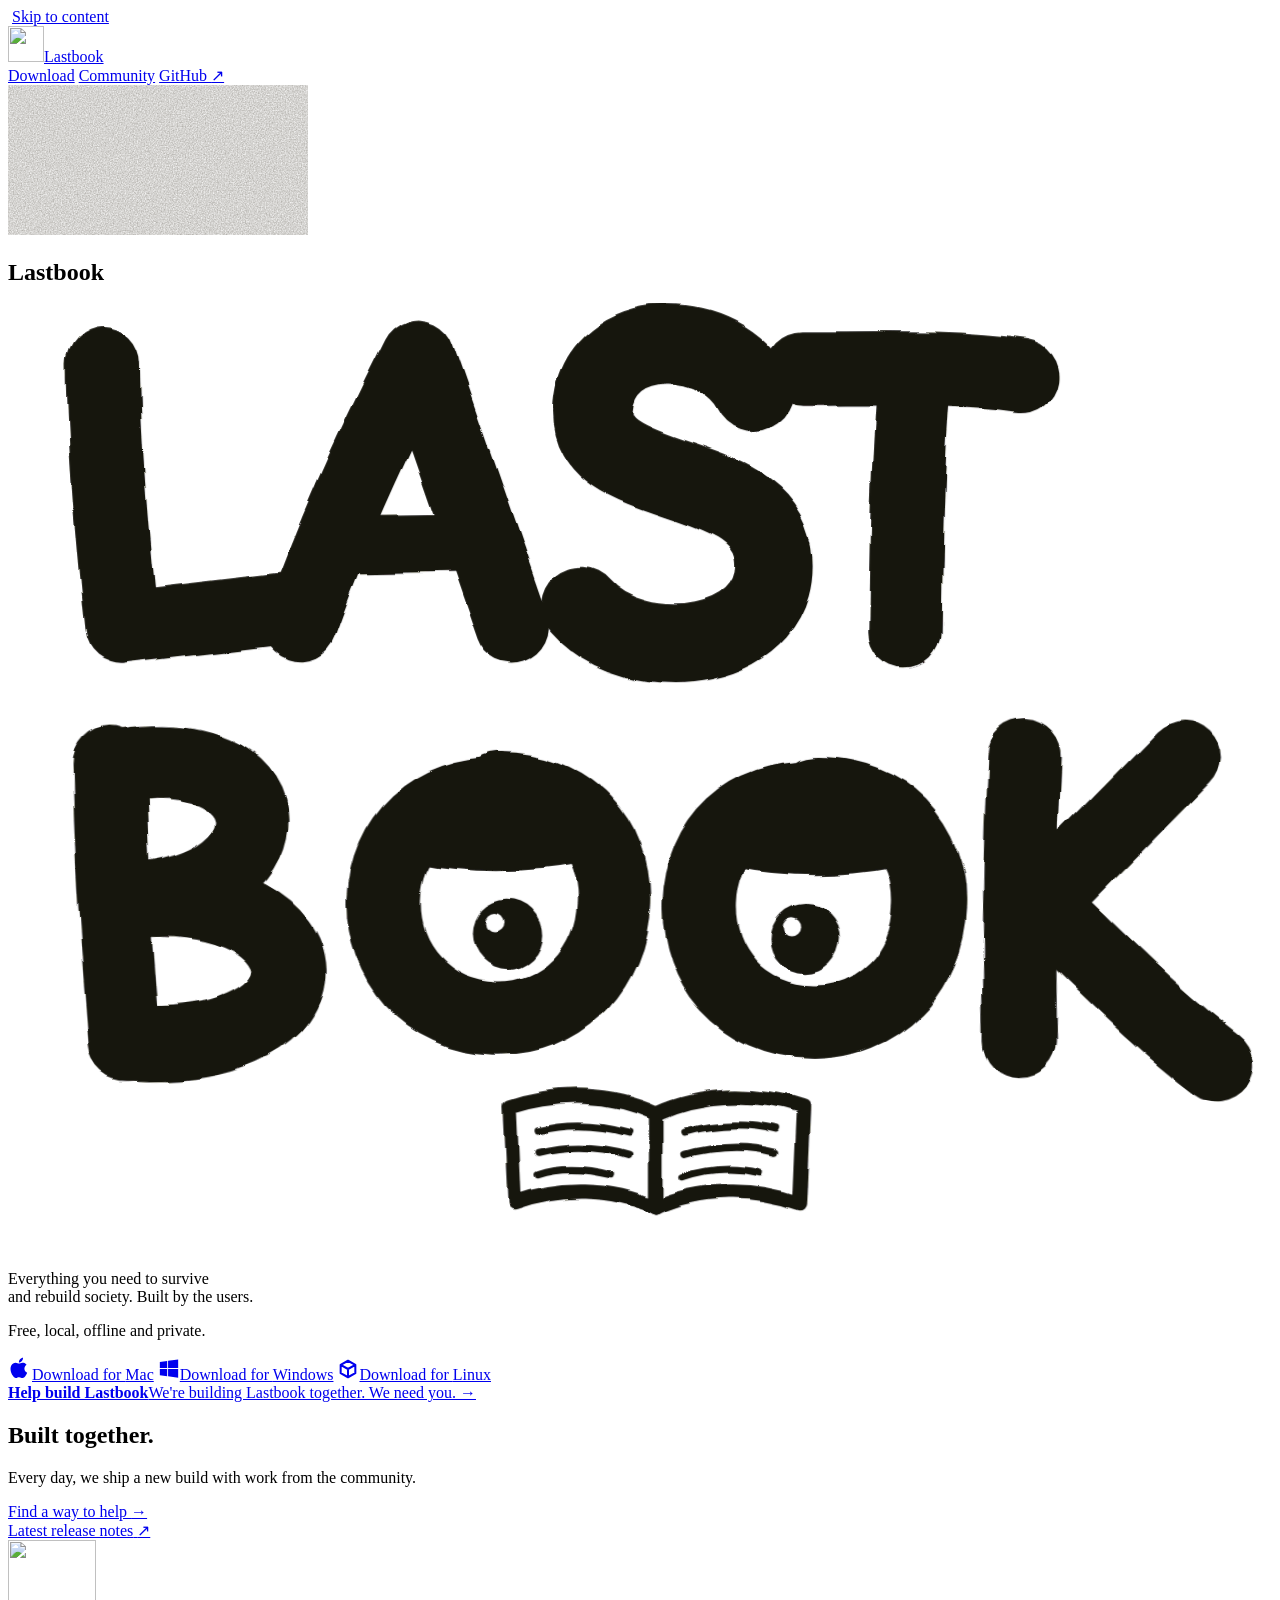
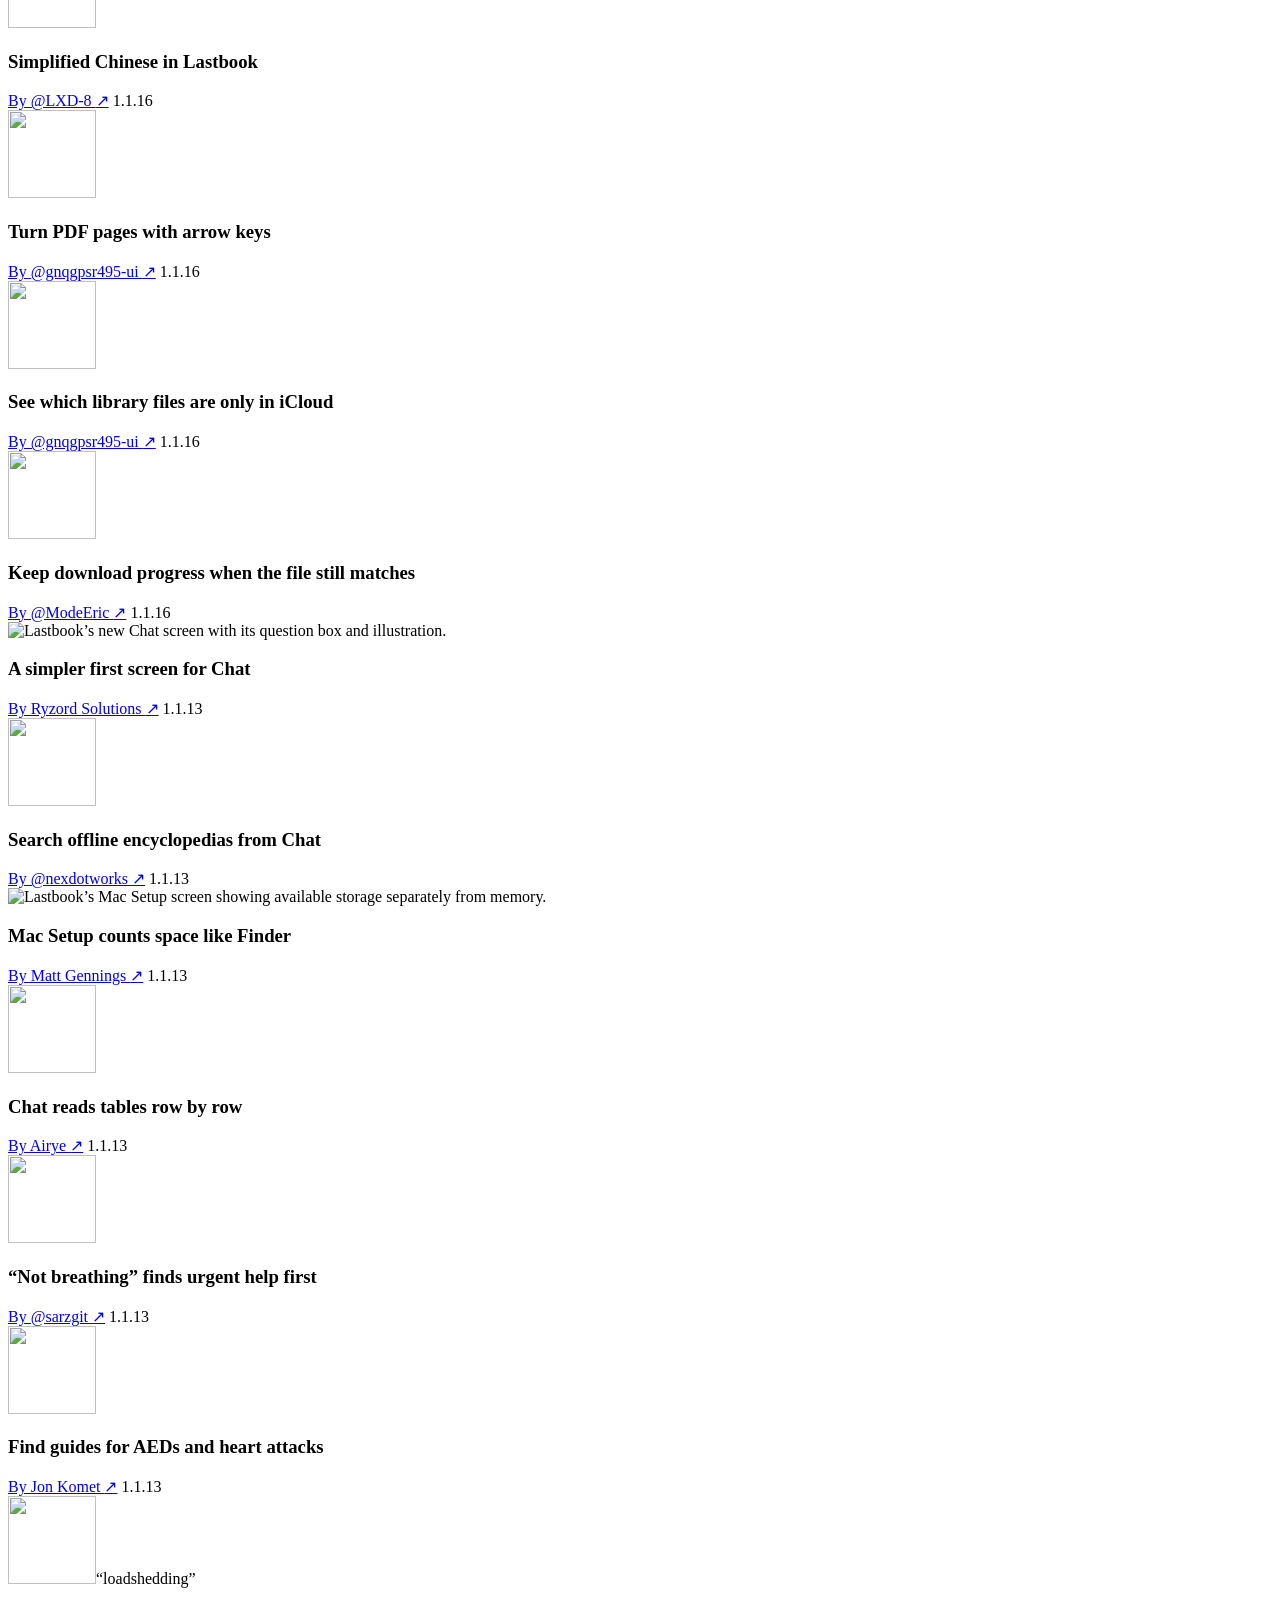
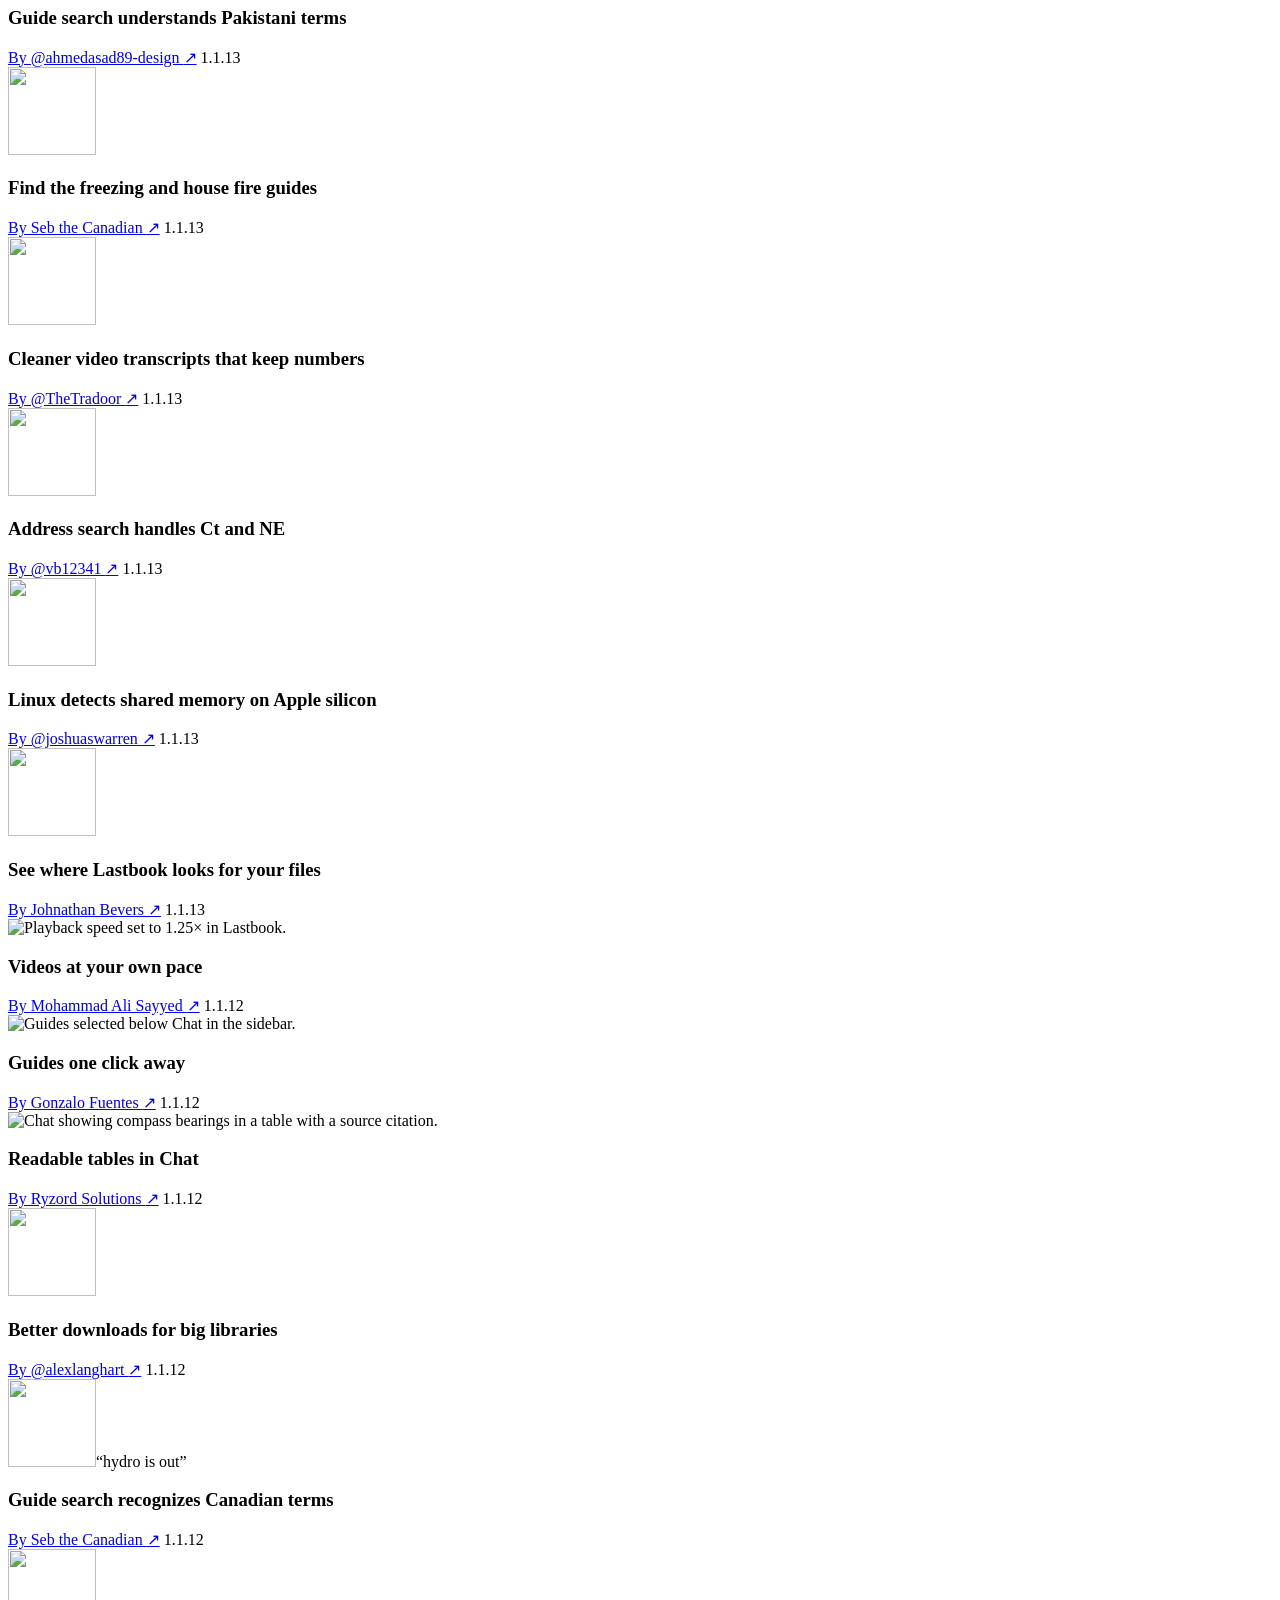
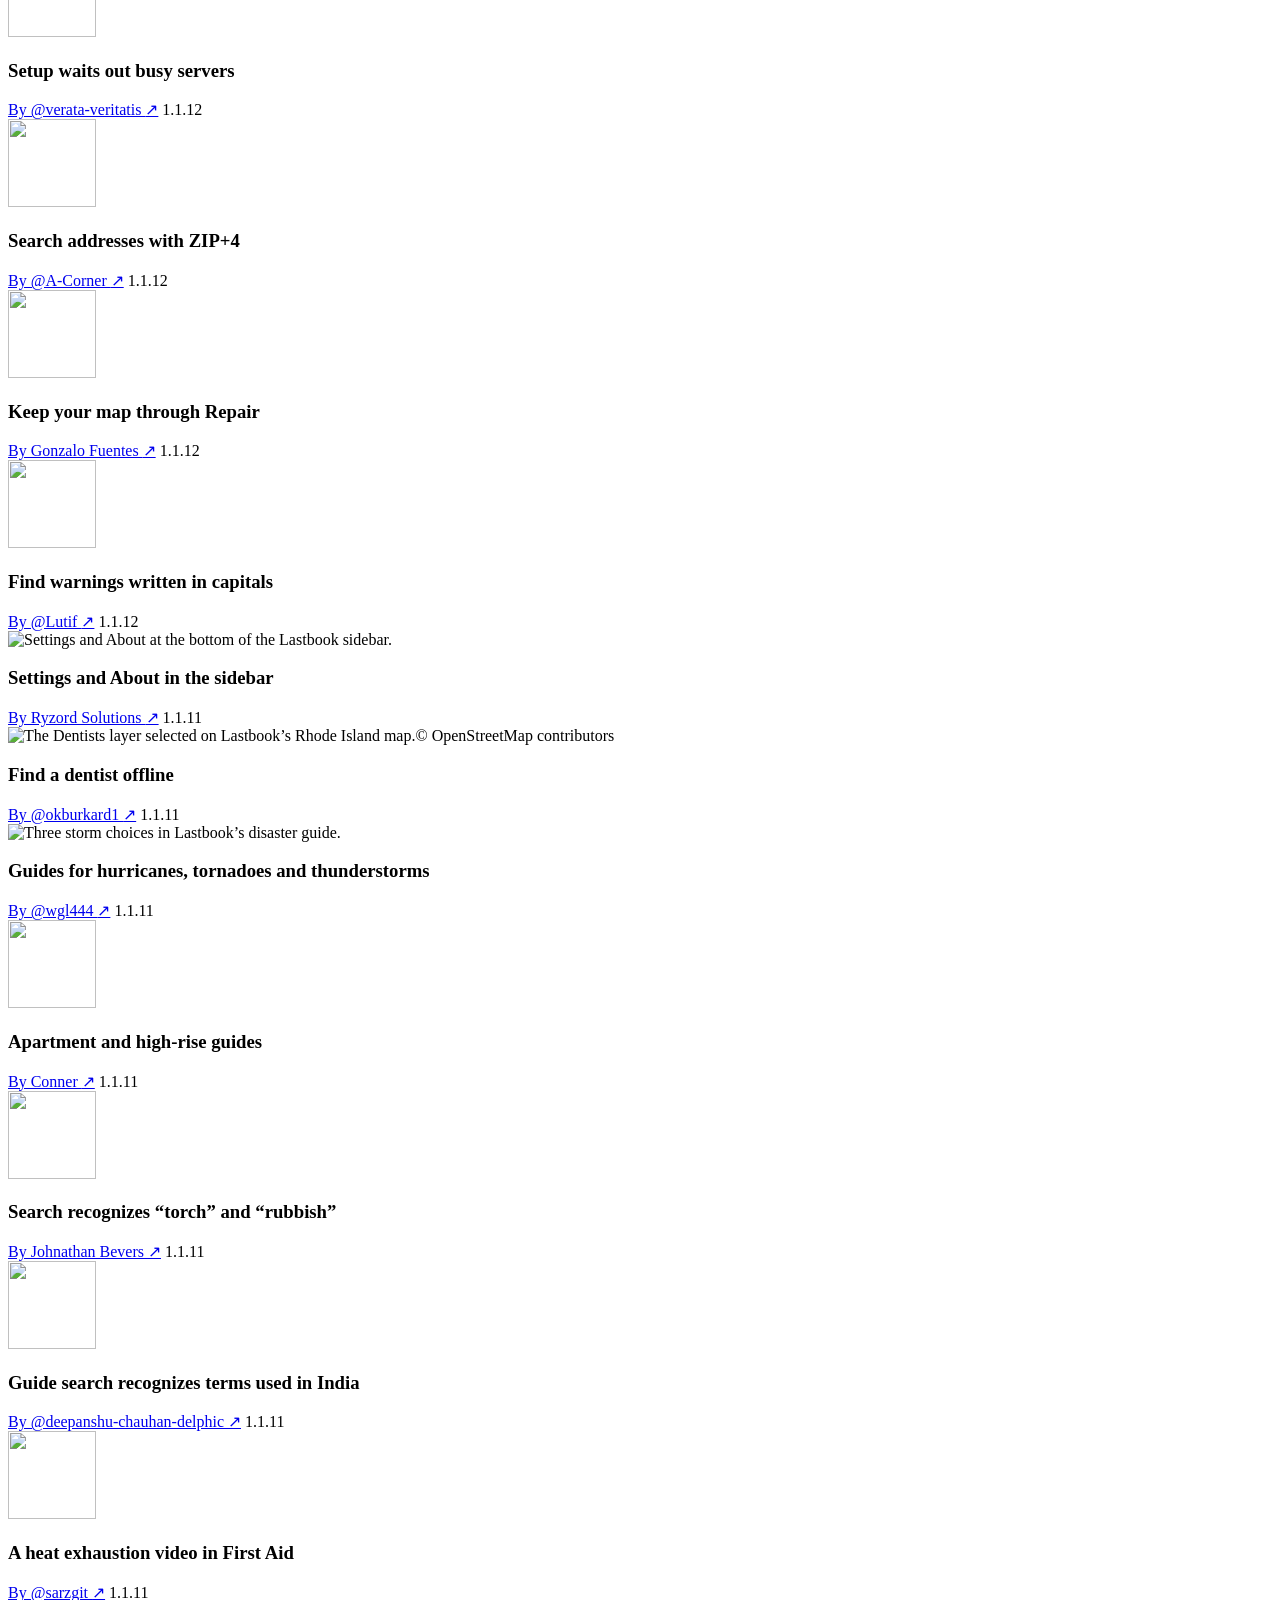
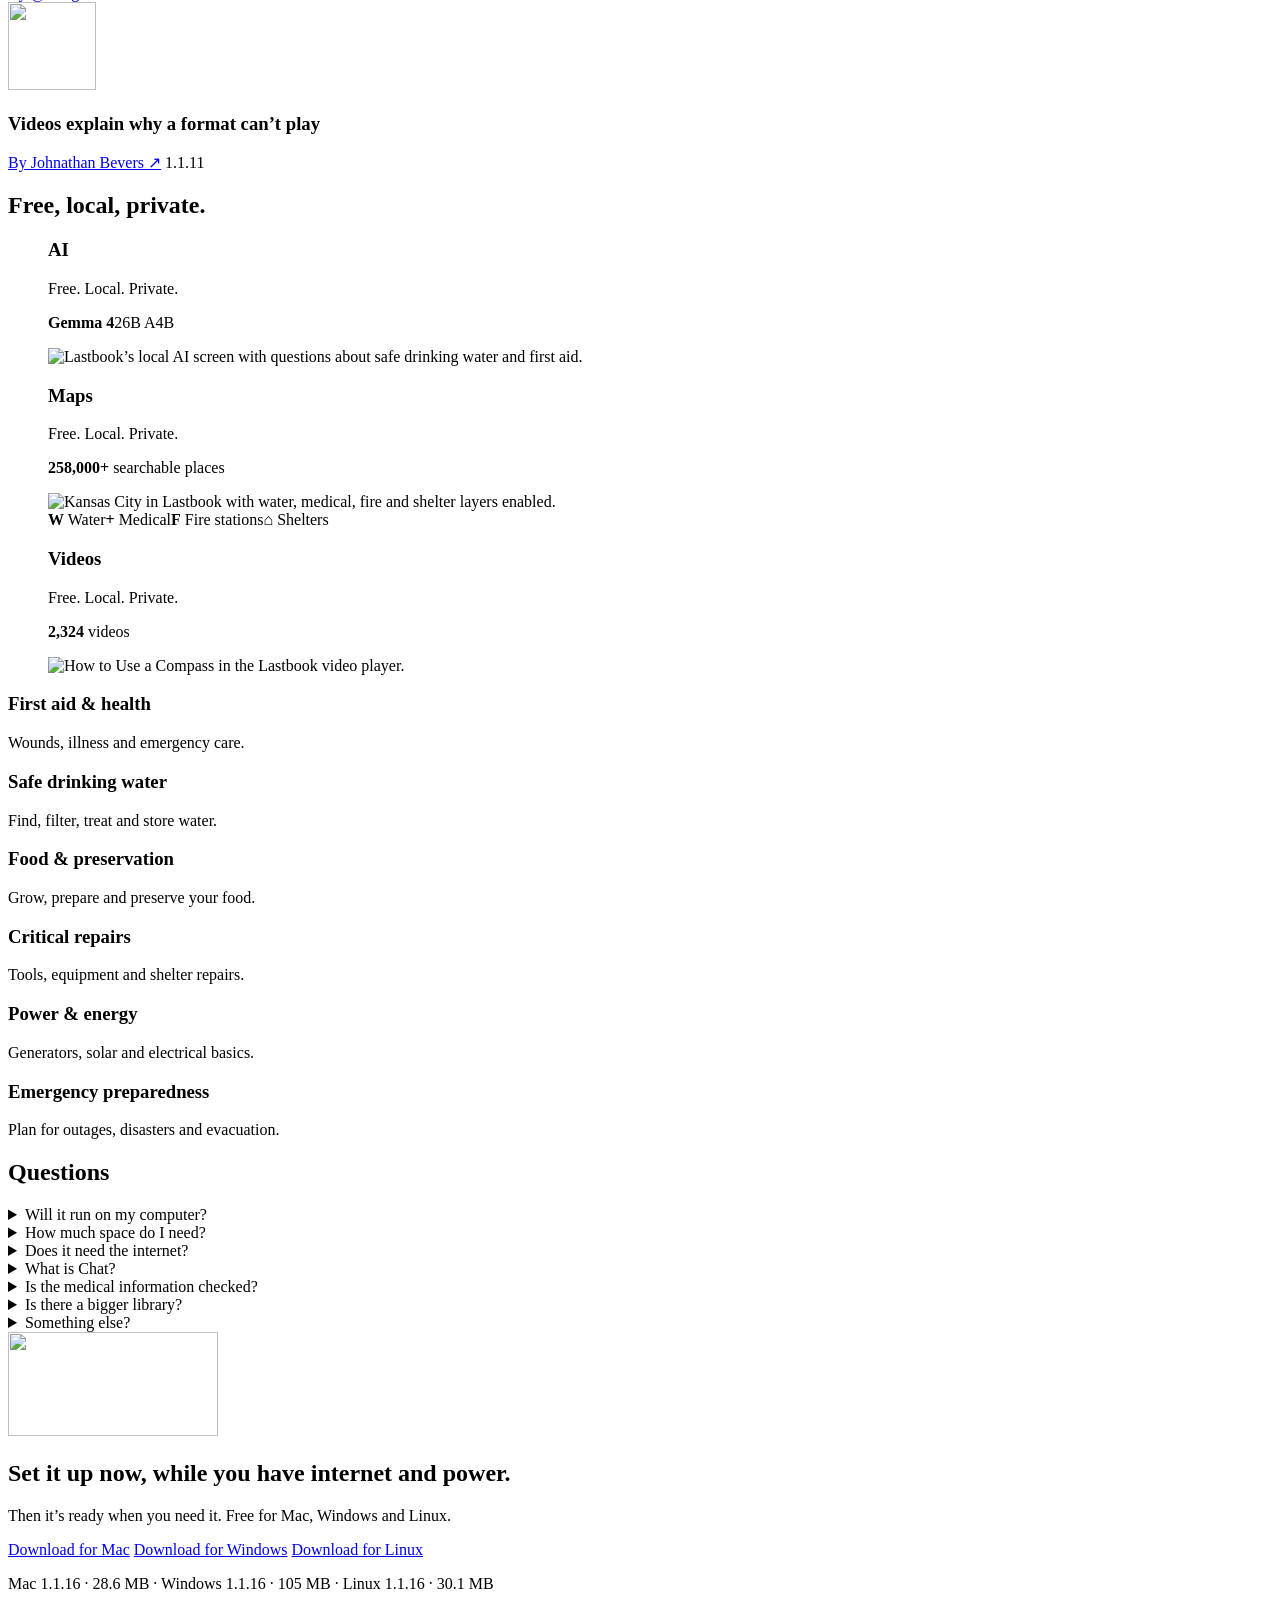
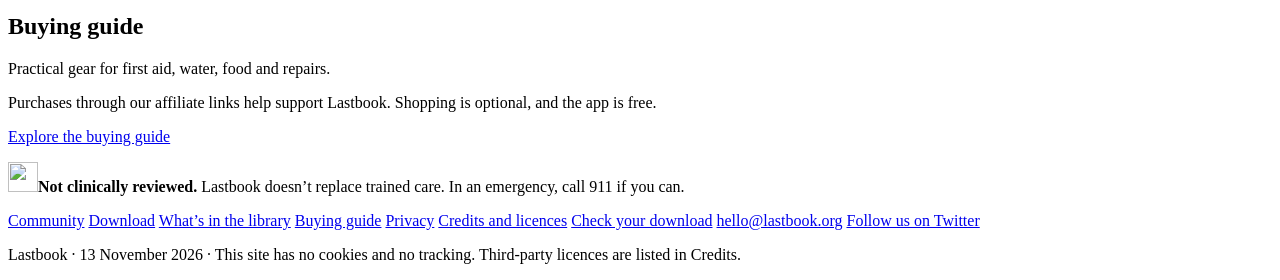
==== commit fc44201d: "Merge current main into the Mac updater review Keep the iCloud warning and update notice side by sid" ====
--- a/website-next/index.html
+++ b/website-next/index.html
@@ -99,8 +99,8 @@
     <p class="launch-description">Free, local, offline and private.</p>
     <div class="launch-paths">
       <div class="launch-downloads" role="group" aria-label="Download Lastbook">
-        <a class="launch-path launch-download" href="https://downloads.lastbook.org/Lastbook-1.1.15-mac.dmg" aria-label="Download for Mac"><svg aria-hidden="true" viewBox="0 0 24 24" width="24" height="24"><path fill="currentColor" d="M16.4 12.6c0-2.6 2.1-3.8 2.2-3.9-1.2-1.8-3.1-2-3.7-2-1.6-.2-3.1.9-3.9.9-.8 0-2-.9-3.4-.9-1.7 0-3.3 1-4.2 2.6-1.8 3.1-.5 7.7 1.3 10.2.9 1.2 1.9 2.6 3.2 2.6 1.3-.1 1.8-.8 3.3-.8 1.6 0 2 .8 3.4.8 1.4 0 2.3-1.3 3.1-2.5 1-1.4 1.4-2.8 1.4-2.9 0 0-2.7-1-2.7-4.1ZM13.9 5c.7-.9 1.2-2.1 1.1-3.3-1 0-2.3.7-3 1.6-.7.8-1.2 2-1.1 3.2 1.2.1 2.3-.6 3-1.5Z"/></svg><span><span class="download-prefix">Download for </span>Mac</span></a>
-        <a class="launch-path launch-download" href="https://downloads.lastbook.org/Lastbook-1.1.15-Setup.exe" aria-label="Download for Windows"><svg aria-hidden="true" viewBox="0 0 24 24" width="22" height="22"><path fill="currentColor" d="M2 4.3 10 3.2v7.7H2Zm9-1.2L22 1.5v9.4H11ZM2 12h8v7.8l-8-1.1Zm9 0h11v9.5l-11-1.5Z"/></svg><span><span class="download-prefix">Download for </span>Windows</span></a>
+        <a class="launch-path launch-download" href="https://downloads.lastbook.org/Lastbook-1.1.16-mac.dmg" aria-label="Download for Mac"><svg aria-hidden="true" viewBox="0 0 24 24" width="24" height="24"><path fill="currentColor" d="M16.4 12.6c0-2.6 2.1-3.8 2.2-3.9-1.2-1.8-3.1-2-3.7-2-1.6-.2-3.1.9-3.9.9-.8 0-2-.9-3.4-.9-1.7 0-3.3 1-4.2 2.6-1.8 3.1-.5 7.7 1.3 10.2.9 1.2 1.9 2.6 3.2 2.6 1.3-.1 1.8-.8 3.3-.8 1.6 0 2 .8 3.4.8 1.4 0 2.3-1.3 3.1-2.5 1-1.4 1.4-2.8 1.4-2.9 0 0-2.7-1-2.7-4.1ZM13.9 5c.7-.9 1.2-2.1 1.1-3.3-1 0-2.3.7-3 1.6-.7.8-1.2 2-1.1 3.2 1.2.1 2.3-.6 3-1.5Z"/></svg><span><span class="download-prefix">Download for </span>Mac</span></a>
+        <a class="launch-path launch-download" href="https://downloads.lastbook.org/Lastbook-1.1.16-Setup.exe" aria-label="Download for Windows"><svg aria-hidden="true" viewBox="0 0 24 24" width="22" height="22"><path fill="currentColor" d="M2 4.3 10 3.2v7.7H2Zm9-1.2L22 1.5v9.4H11ZM2 12h8v7.8l-8-1.1Zm9 0h11v9.5l-11-1.5Z"/></svg><span><span class="download-prefix">Download for </span>Windows</span></a>
         <a class="launch-path launch-download" href="/download/#linux" aria-label="Download for Linux"><svg aria-hidden="true" viewBox="0 0 24 24" width="22" height="22"><path fill="none" stroke="currentColor" stroke-width="2.2" stroke-linejoin="round" d="M4 7.5 12 3l8 4.5v9L12 21l-8-4.5Zm0 0 8 4.5 8-4.5M12 12v9"/></svg><span><span class="download-prefix">Download for </span>Linux</span></a>
       </div>
       <a class="launch-path launch-path-community" href="/community/">
@@ -126,11 +126,12 @@
         <div class="release-picker">
           <select class="release-filter" aria-label="Filter contributions by release" hidden>
             <option value="">All releases</option>
+            <option value="1.1.16">1.1.16 · Latest</option>
             <option value="1.1.13">1.1.13</option>
             <option value="1.1.12">1.1.12</option>
             <option value="1.1.11">1.1.11</option>
           </select>
-          <a class="release-notes-link" href="https://github.com/Immortal-Protocols/lastbook/releases/tag/v1.1.15"><span class="release-notes-text">Latest release notes</span> <span aria-hidden="true">↗</span></a>
+          <a class="release-notes-link" href="https://github.com/Immortal-Protocols/lastbook/releases/tag/v1.1.16"><span class="release-notes-text">Latest release notes</span> <span aria-hidden="true">↗</span></a>
         </div>
         <div class="carousel-controls" hidden>
           <button class="carousel-arrow" type="button" data-direction="-1" aria-label="Previous contribution" aria-controls="release-contributions"><span aria-hidden="true">←</span></button>
@@ -138,6 +139,46 @@
         </div>
       </div>
       <div class="contribution-track" id="release-contributions" tabindex="0" role="group" aria-label="Community contributions by release">
+      <article class="contribution" data-release="1.1.16">
+        <div class="contribution-image contribution-illustration tone-sage" aria-hidden="true"><div><img src="/img/ink/fig-reader.svg" width="88" height="88" alt=""></div></div>
+        <div class="contribution-copy">
+          <h3>Simplified Chinese in Lastbook</h3>
+          <div class="contribution-meta">
+            <a class="contribution-credit" href="https://github.com/Immortal-Protocols/lastbook/pull/413">By @LXD-8 <span aria-hidden="true">↗</span></a>
+            <span class="contribution-version">1.1.16</span>
+          </div>
+        </div>
+      </article>
+      <article class="contribution" data-release="1.1.16">
+        <div class="contribution-image contribution-illustration tone-sage" aria-hidden="true"><div><img src="/img/ink/fig-reader.svg" width="88" height="88" alt=""></div></div>
+        <div class="contribution-copy">
+          <h3>Turn PDF pages with arrow keys</h3>
+          <div class="contribution-meta">
+            <a class="contribution-credit" href="https://github.com/Immortal-Protocols/lastbook/pull/364">By @gnqgpsr495-ui <span aria-hidden="true">↗</span></a>
+            <span class="contribution-version">1.1.16</span>
+          </div>
+        </div>
+      </article>
+      <article class="contribution" data-release="1.1.16">
+        <div class="contribution-image contribution-illustration tone-sage" aria-hidden="true"><div><img src="/img/ink/fig-laptop.svg" width="88" height="88" alt=""></div></div>
+        <div class="contribution-copy">
+          <h3>See which library files are only in iCloud</h3>
+          <div class="contribution-meta">
+            <a class="contribution-credit" href="https://github.com/Immortal-Protocols/lastbook/pull/370">By @gnqgpsr495-ui <span aria-hidden="true">↗</span></a>
+            <span class="contribution-version">1.1.16</span>
+          </div>
+        </div>
+      </article>
+      <article class="contribution" data-release="1.1.16">
+        <div class="contribution-image contribution-illustration tone-sage" aria-hidden="true"><div><img src="/img/ink/fig-laptop.svg" width="88" height="88" alt=""></div></div>
+        <div class="contribution-copy">
+          <h3>Keep download progress when the file still matches</h3>
+          <div class="contribution-meta">
+            <a class="contribution-credit" href="https://github.com/Immortal-Protocols/lastbook/pull/421">By @ModeEric <span aria-hidden="true">↗</span></a>
+            <span class="contribution-version">1.1.16</span>
+          </div>
+        </div>
+      </article>
       <article class="contribution" data-release="1.1.13">
         <div class="contribution-image contribution-chat-home"><img src="/img/community/chat-home-1.1.13.png" width="1290" height="915" alt="Lastbook’s new Chat screen with its question box and illustration." loading="lazy"></div>
         <div class="contribution-copy">
@@ -500,11 +541,11 @@
     <h2 id="again-h">Set it up now, while you have internet and power.</h2>
     <p>Then it’s ready when you need it. Free for Mac, Windows and Linux.</p>
     <p class="again">
-      <a class="btn-2 dl-mac" href="https://downloads.lastbook.org/Lastbook-1.1.15-mac.dmg">Download for Mac</a>
-      <a class="btn-2 dl-win" href="https://downloads.lastbook.org/Lastbook-1.1.15-Setup.exe">Download for Windows</a>
+      <a class="btn-2 dl-mac" href="https://downloads.lastbook.org/Lastbook-1.1.16-mac.dmg">Download for Mac</a>
+      <a class="btn-2 dl-win" href="https://downloads.lastbook.org/Lastbook-1.1.16-Setup.exe">Download for Windows</a>
       <a class="btn-2 dl-linux" href="/download/#linux">Download for Linux</a>
     </p>
-    <p class="fine">Mac 1.1.15 · 28.6 MB · Windows 1.1.15 · 105 MB · Linux 1.1.15 · 30.1 MB</p>
+    <p class="fine">Mac 1.1.16 · 28.6 MB · Windows 1.1.16 · 105 MB · Linux 1.1.16 · 30.1 MB</p>
   </div>
 </section>
 
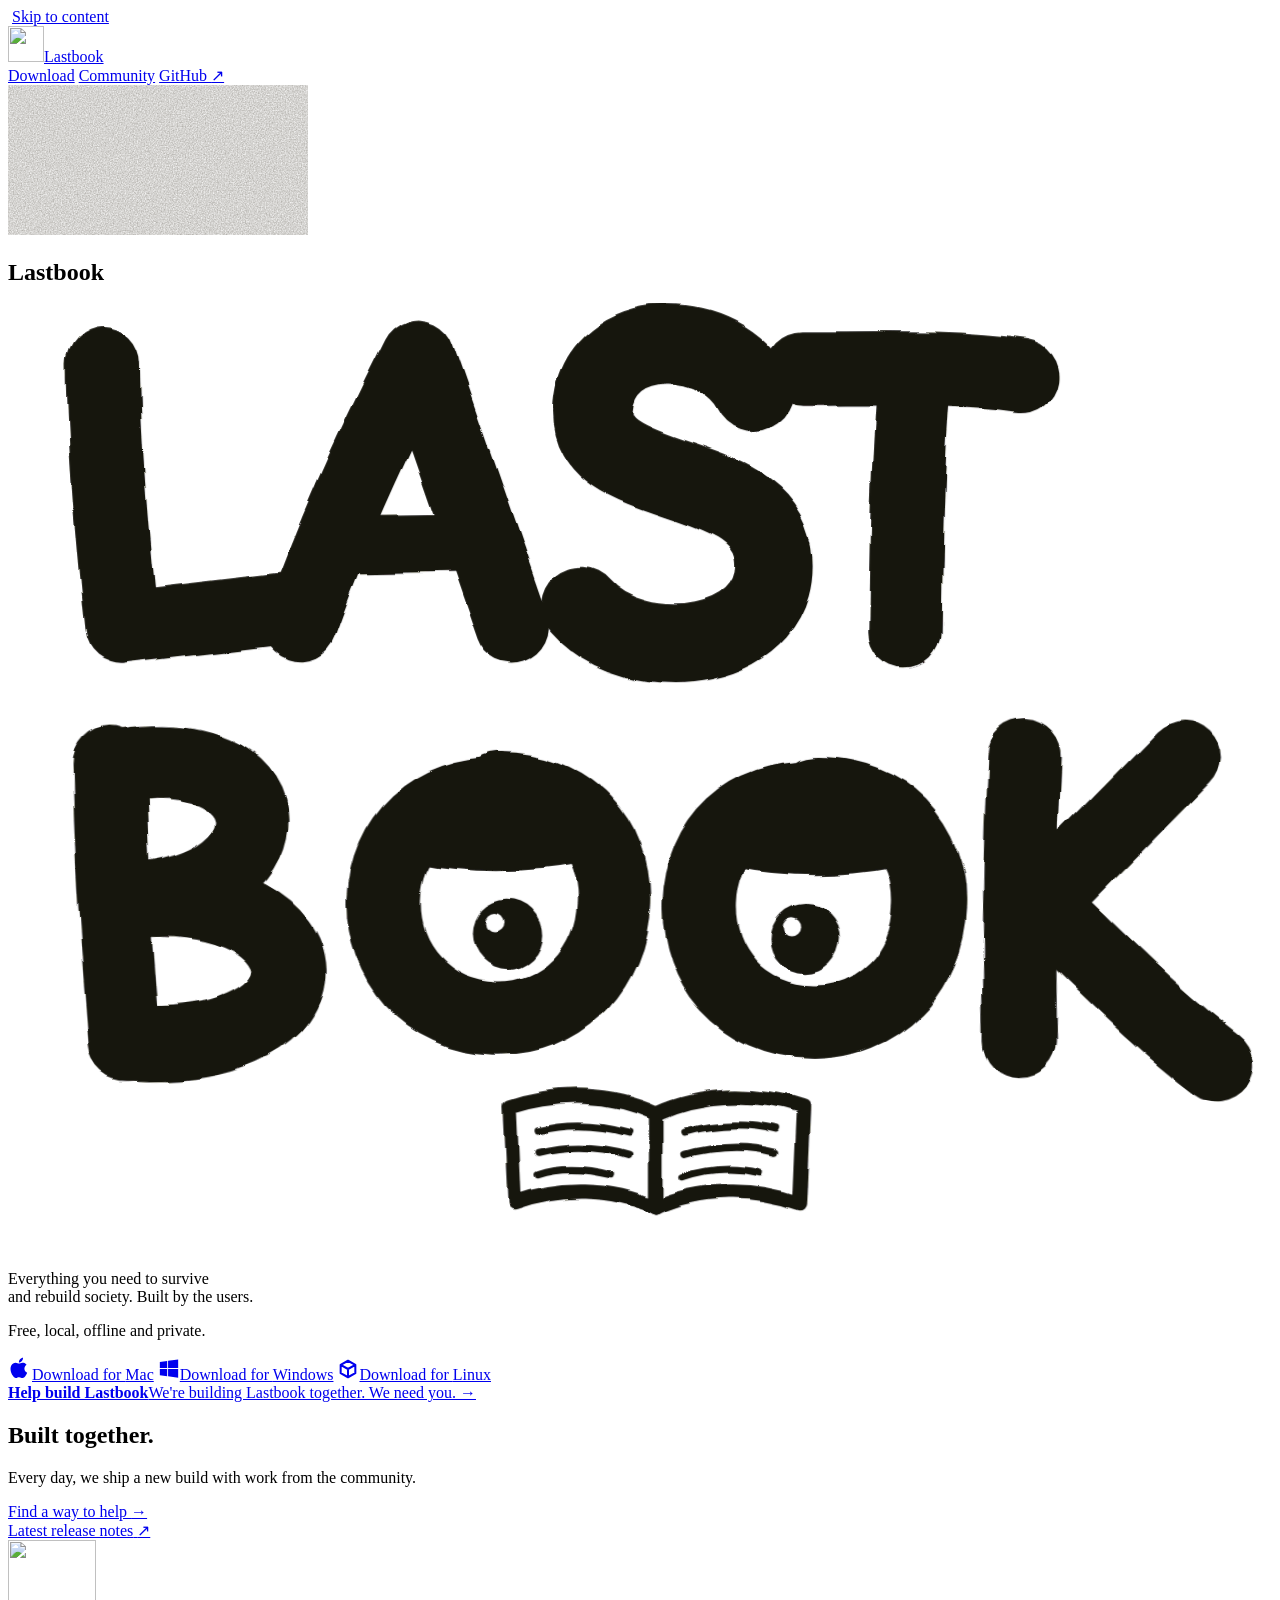
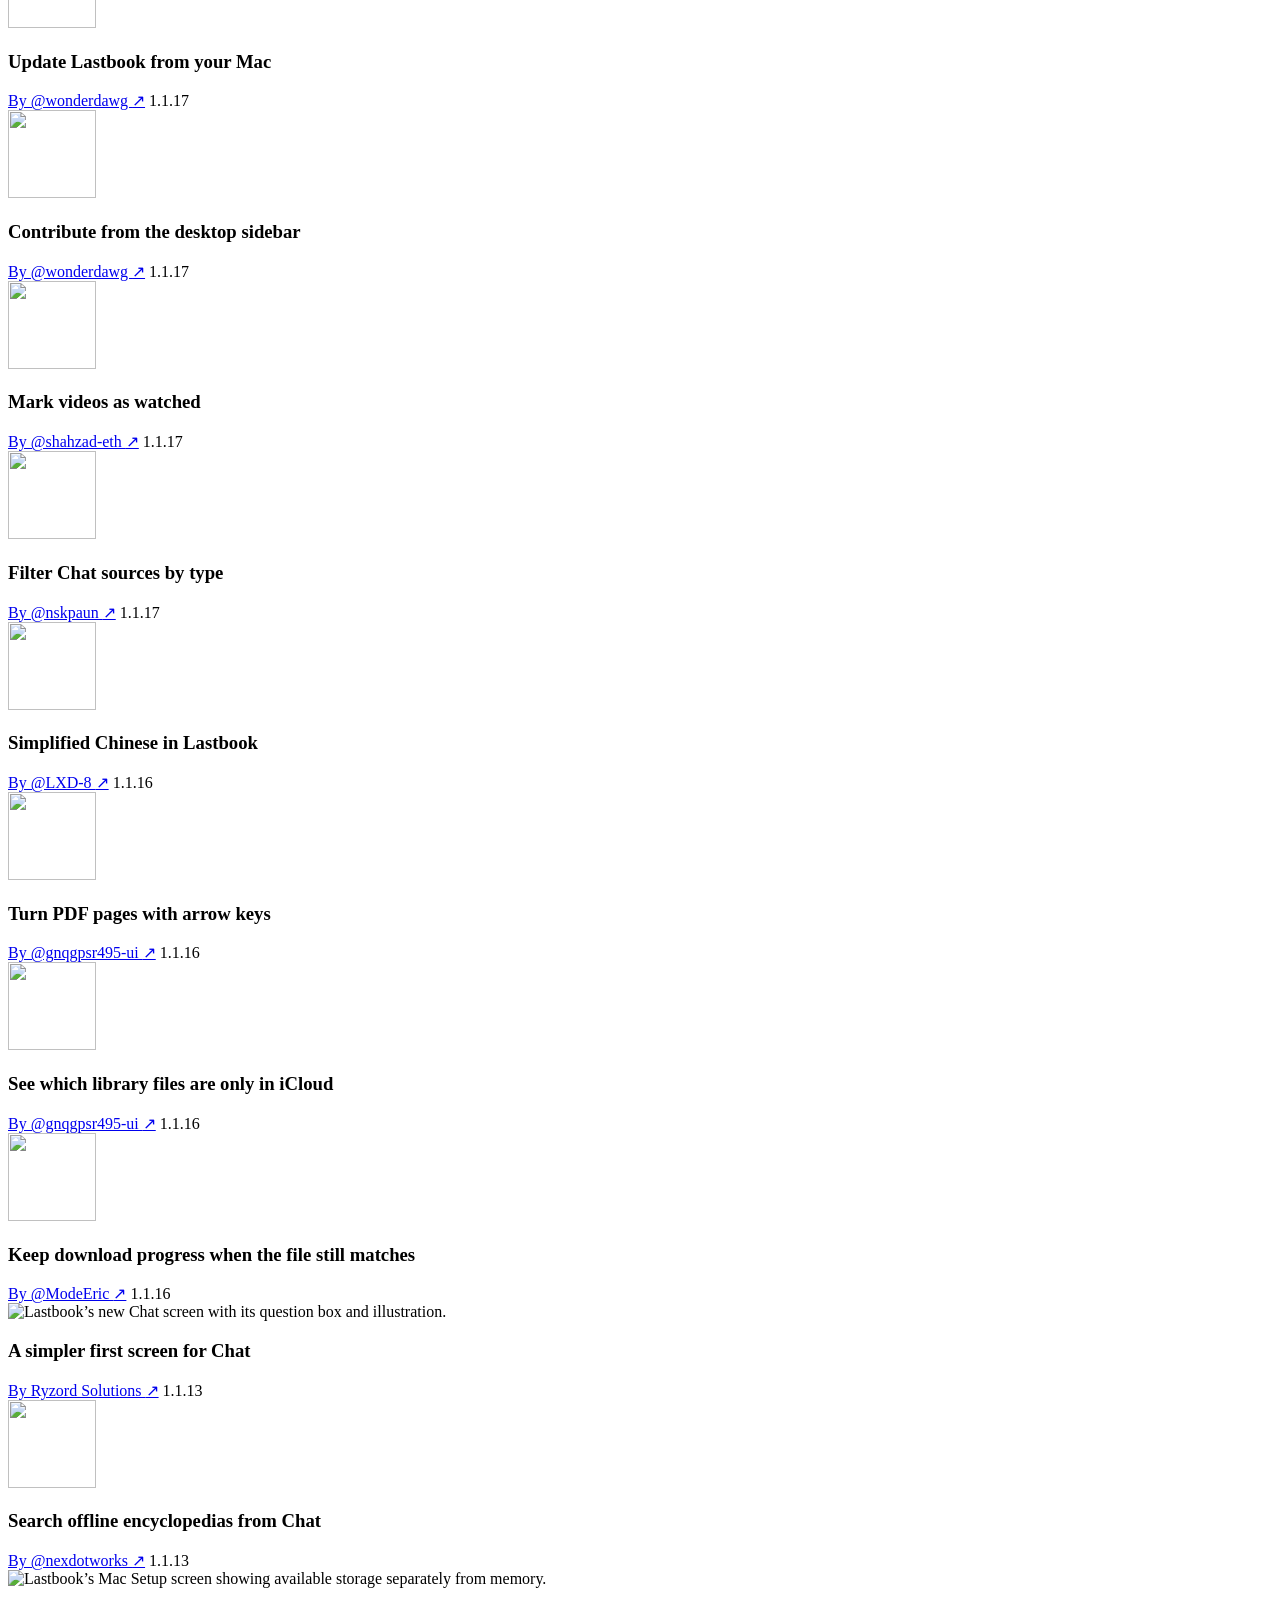
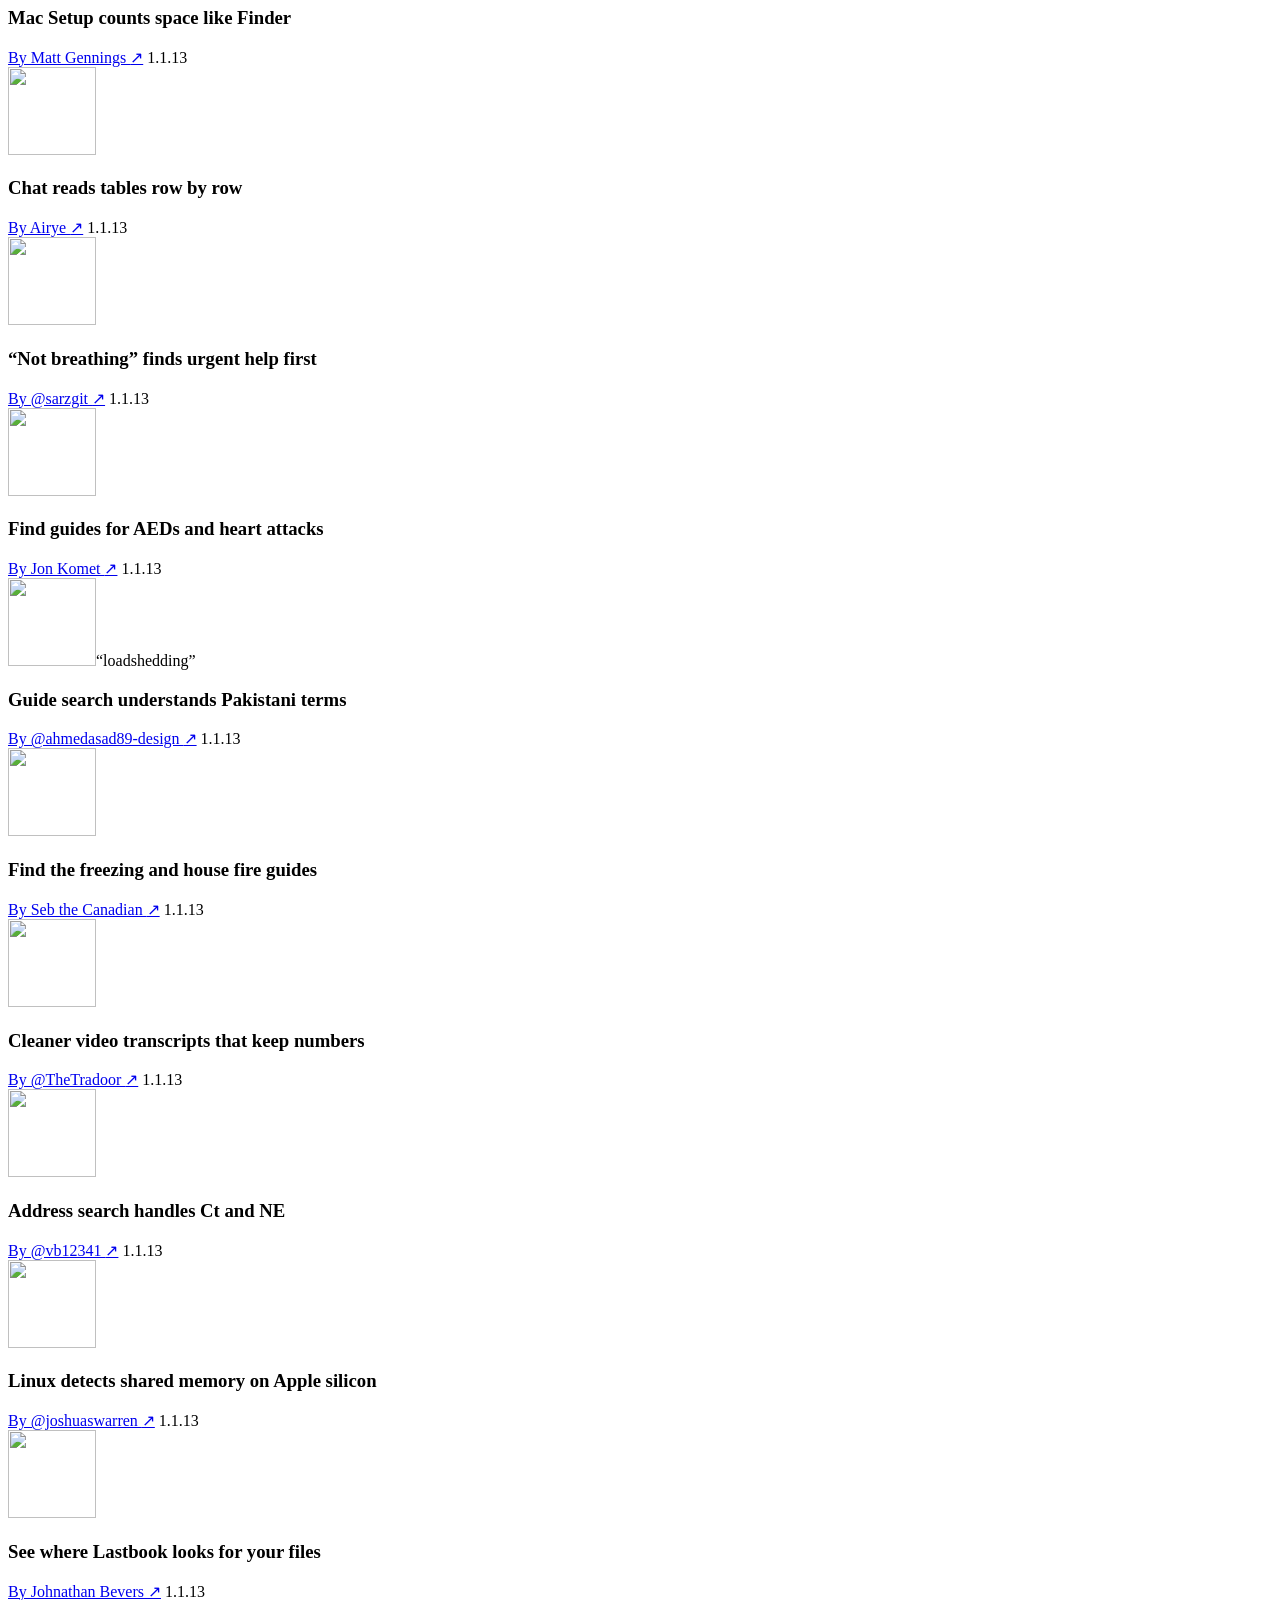
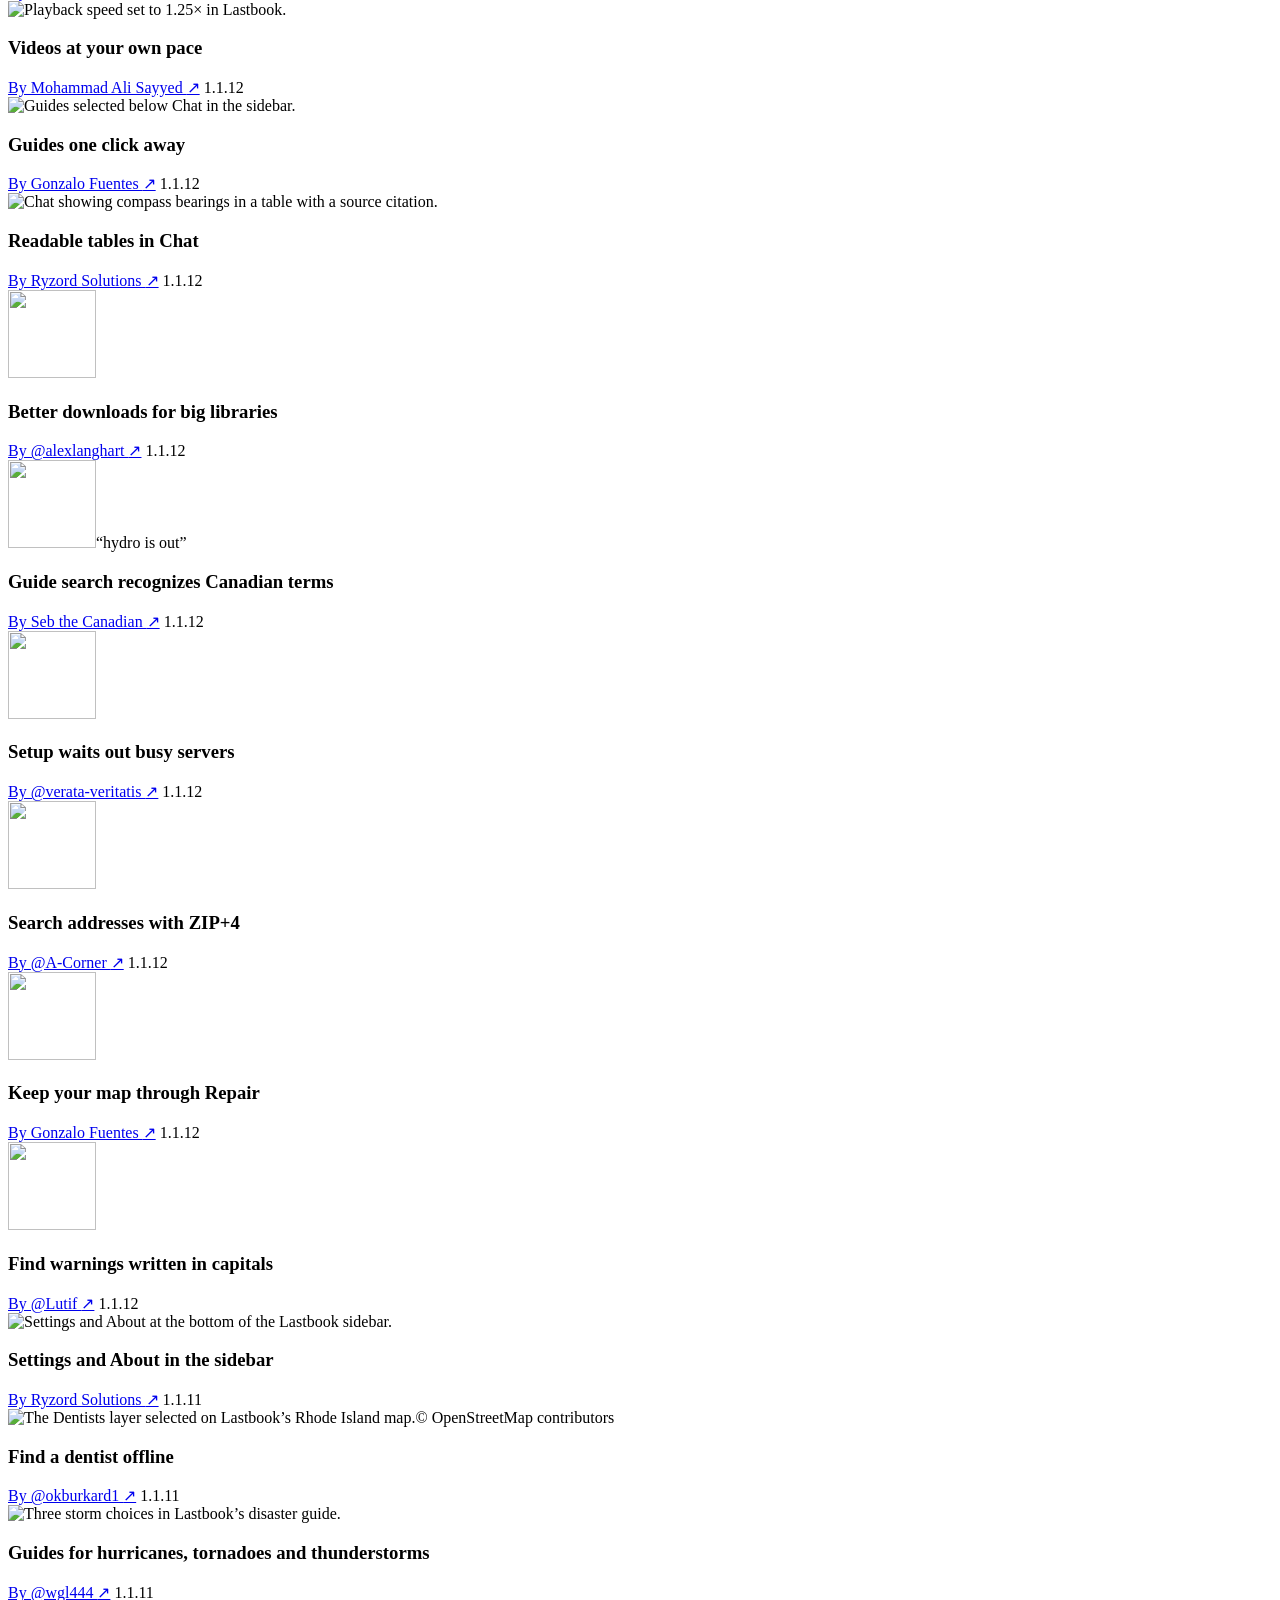
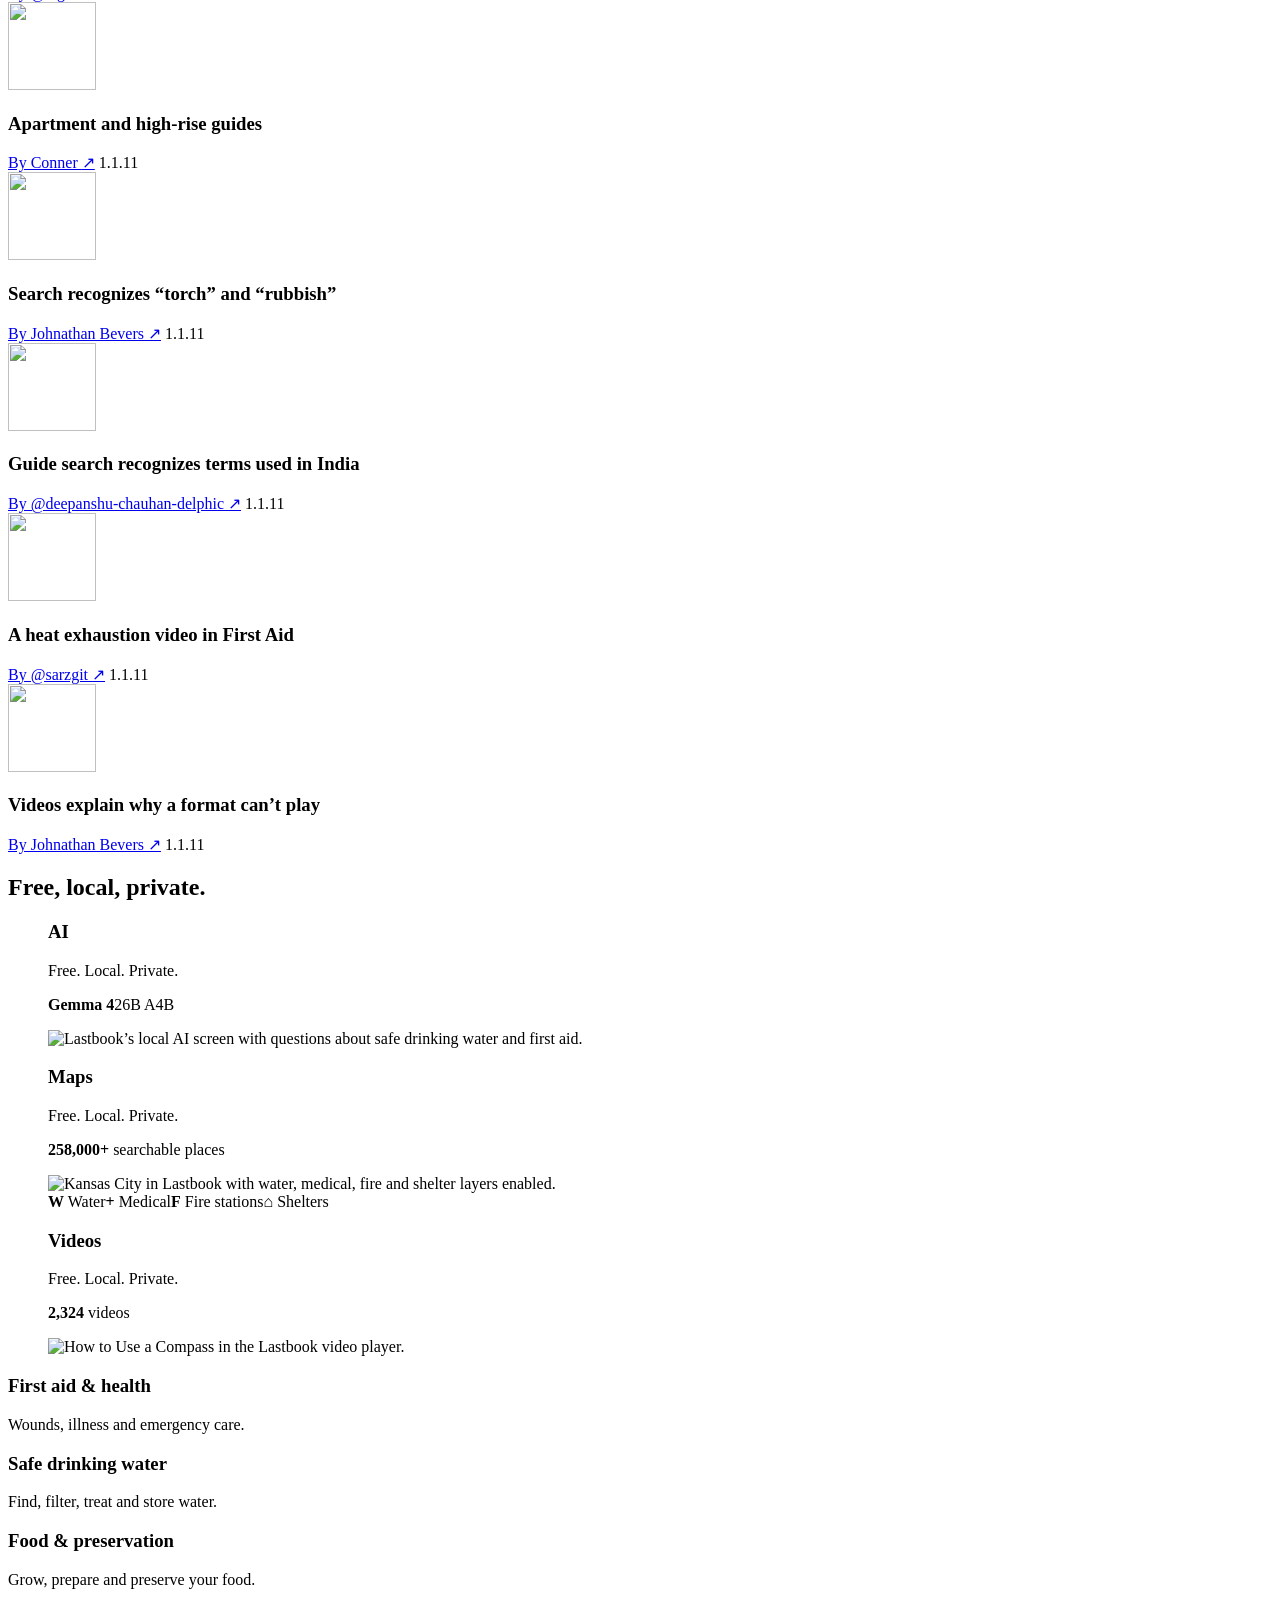
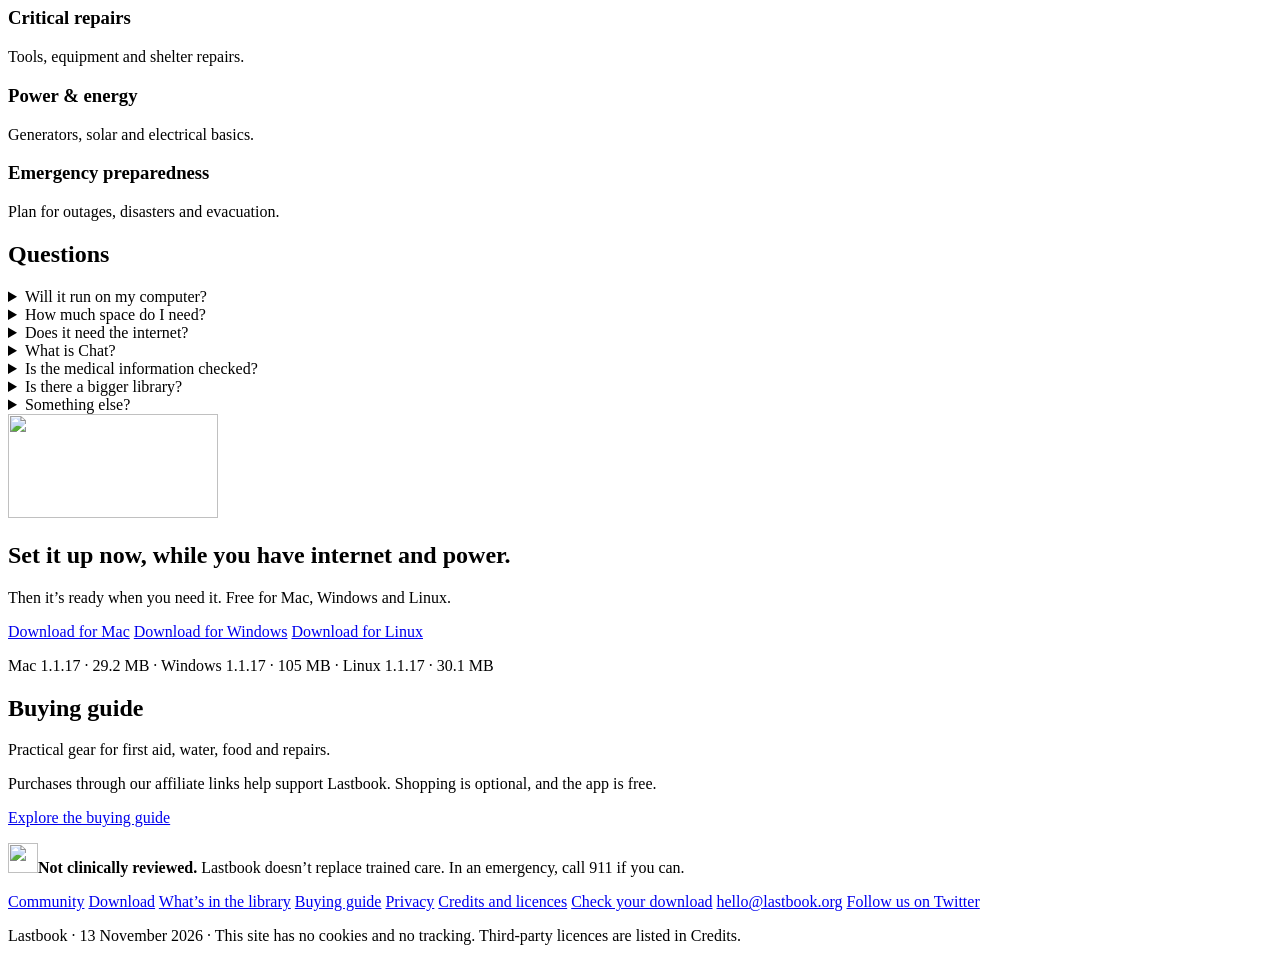
==== commit 6f2a7af8: "Point downloads and checksums to Lastbook 1.1.17" ====
--- a/website-next/index.html
+++ b/website-next/index.html
@@ -99,8 +99,8 @@
     <p class="launch-description">Free, local, offline and private.</p>
     <div class="launch-paths">
       <div class="launch-downloads" role="group" aria-label="Download Lastbook">
-        <a class="launch-path launch-download" href="https://downloads.lastbook.org/Lastbook-1.1.16-mac.dmg" aria-label="Download for Mac"><svg aria-hidden="true" viewBox="0 0 24 24" width="24" height="24"><path fill="currentColor" d="M16.4 12.6c0-2.6 2.1-3.8 2.2-3.9-1.2-1.8-3.1-2-3.7-2-1.6-.2-3.1.9-3.9.9-.8 0-2-.9-3.4-.9-1.7 0-3.3 1-4.2 2.6-1.8 3.1-.5 7.7 1.3 10.2.9 1.2 1.9 2.6 3.2 2.6 1.3-.1 1.8-.8 3.3-.8 1.6 0 2 .8 3.4.8 1.4 0 2.3-1.3 3.1-2.5 1-1.4 1.4-2.8 1.4-2.9 0 0-2.7-1-2.7-4.1ZM13.9 5c.7-.9 1.2-2.1 1.1-3.3-1 0-2.3.7-3 1.6-.7.8-1.2 2-1.1 3.2 1.2.1 2.3-.6 3-1.5Z"/></svg><span><span class="download-prefix">Download for </span>Mac</span></a>
-        <a class="launch-path launch-download" href="https://downloads.lastbook.org/Lastbook-1.1.16-Setup.exe" aria-label="Download for Windows"><svg aria-hidden="true" viewBox="0 0 24 24" width="22" height="22"><path fill="currentColor" d="M2 4.3 10 3.2v7.7H2Zm9-1.2L22 1.5v9.4H11ZM2 12h8v7.8l-8-1.1Zm9 0h11v9.5l-11-1.5Z"/></svg><span><span class="download-prefix">Download for </span>Windows</span></a>
+        <a class="launch-path launch-download" href="https://downloads.lastbook.org/Lastbook-1.1.17-mac.dmg" aria-label="Download for Mac"><svg aria-hidden="true" viewBox="0 0 24 24" width="24" height="24"><path fill="currentColor" d="M16.4 12.6c0-2.6 2.1-3.8 2.2-3.9-1.2-1.8-3.1-2-3.7-2-1.6-.2-3.1.9-3.9.9-.8 0-2-.9-3.4-.9-1.7 0-3.3 1-4.2 2.6-1.8 3.1-.5 7.7 1.3 10.2.9 1.2 1.9 2.6 3.2 2.6 1.3-.1 1.8-.8 3.3-.8 1.6 0 2 .8 3.4.8 1.4 0 2.3-1.3 3.1-2.5 1-1.4 1.4-2.8 1.4-2.9 0 0-2.7-1-2.7-4.1ZM13.9 5c.7-.9 1.2-2.1 1.1-3.3-1 0-2.3.7-3 1.6-.7.8-1.2 2-1.1 3.2 1.2.1 2.3-.6 3-1.5Z"/></svg><span><span class="download-prefix">Download for </span>Mac</span></a>
+        <a class="launch-path launch-download" href="https://downloads.lastbook.org/Lastbook-1.1.17-Setup.exe" aria-label="Download for Windows"><svg aria-hidden="true" viewBox="0 0 24 24" width="22" height="22"><path fill="currentColor" d="M2 4.3 10 3.2v7.7H2Zm9-1.2L22 1.5v9.4H11ZM2 12h8v7.8l-8-1.1Zm9 0h11v9.5l-11-1.5Z"/></svg><span><span class="download-prefix">Download for </span>Windows</span></a>
         <a class="launch-path launch-download" href="/download/#linux" aria-label="Download for Linux"><svg aria-hidden="true" viewBox="0 0 24 24" width="22" height="22"><path fill="none" stroke="currentColor" stroke-width="2.2" stroke-linejoin="round" d="M4 7.5 12 3l8 4.5v9L12 21l-8-4.5Zm0 0 8 4.5 8-4.5M12 12v9"/></svg><span><span class="download-prefix">Download for </span>Linux</span></a>
       </div>
       <a class="launch-path launch-path-community" href="/community/">
@@ -126,12 +126,13 @@
         <div class="release-picker">
           <select class="release-filter" aria-label="Filter contributions by release" hidden>
             <option value="">All releases</option>
-            <option value="1.1.16">1.1.16 · Latest</option>
+            <option value="1.1.17">1.1.17 · Latest</option>
+            <option value="1.1.16">1.1.16</option>
             <option value="1.1.13">1.1.13</option>
             <option value="1.1.12">1.1.12</option>
             <option value="1.1.11">1.1.11</option>
           </select>
-          <a class="release-notes-link" href="https://github.com/Immortal-Protocols/lastbook/releases/tag/v1.1.16"><span class="release-notes-text">Latest release notes</span> <span aria-hidden="true">↗</span></a>
+          <a class="release-notes-link" href="https://github.com/Immortal-Protocols/lastbook/releases/tag/v1.1.17"><span class="release-notes-text">Latest release notes</span> <span aria-hidden="true">↗</span></a>
         </div>
         <div class="carousel-controls" hidden>
           <button class="carousel-arrow" type="button" data-direction="-1" aria-label="Previous contribution" aria-controls="release-contributions"><span aria-hidden="true">←</span></button>
@@ -139,6 +140,46 @@
         </div>
       </div>
       <div class="contribution-track" id="release-contributions" tabindex="0" role="group" aria-label="Community contributions by release">
+      <article class="contribution" data-release="1.1.17">
+        <div class="contribution-image contribution-illustration tone-sage" aria-hidden="true"><div><img src="/img/ink/fig-laptop.svg" width="88" height="88" alt=""></div></div>
+        <div class="contribution-copy">
+          <h3>Update Lastbook from your Mac</h3>
+          <div class="contribution-meta">
+            <a class="contribution-credit" href="https://github.com/Immortal-Protocols/lastbook/pull/329">By @wonderdawg <span aria-hidden="true">↗</span></a>
+            <span class="contribution-version">1.1.17</span>
+          </div>
+        </div>
+      </article>
+      <article class="contribution" data-release="1.1.17">
+        <div class="contribution-image contribution-illustration tone-sage" aria-hidden="true"><div><img src="/img/ink/fig-laptop.svg" width="88" height="88" alt=""></div></div>
+        <div class="contribution-copy">
+          <h3>Contribute from the desktop sidebar</h3>
+          <div class="contribution-meta">
+            <a class="contribution-credit" href="https://github.com/Immortal-Protocols/lastbook/pull/411">By @wonderdawg <span aria-hidden="true">↗</span></a>
+            <span class="contribution-version">1.1.17</span>
+          </div>
+        </div>
+      </article>
+      <article class="contribution" data-release="1.1.17">
+        <div class="contribution-image contribution-illustration tone-sage" aria-hidden="true"><div><img src="/img/ink/fig-reader.svg" width="88" height="88" alt=""></div></div>
+        <div class="contribution-copy">
+          <h3>Mark videos as watched</h3>
+          <div class="contribution-meta">
+            <a class="contribution-credit" href="https://github.com/Immortal-Protocols/lastbook/pull/344">By @shahzad-eth <span aria-hidden="true">↗</span></a>
+            <span class="contribution-version">1.1.17</span>
+          </div>
+        </div>
+      </article>
+      <article class="contribution" data-release="1.1.17">
+        <div class="contribution-image contribution-illustration tone-sage" aria-hidden="true"><div><img src="/img/ink/fig-reader.svg" width="88" height="88" alt=""></div></div>
+        <div class="contribution-copy">
+          <h3>Filter Chat sources by type</h3>
+          <div class="contribution-meta">
+            <a class="contribution-credit" href="https://github.com/Immortal-Protocols/lastbook/pull/314">By @nskpaun <span aria-hidden="true">↗</span></a>
+            <span class="contribution-version">1.1.17</span>
+          </div>
+        </div>
+      </article>
       <article class="contribution" data-release="1.1.16">
         <div class="contribution-image contribution-illustration tone-sage" aria-hidden="true"><div><img src="/img/ink/fig-reader.svg" width="88" height="88" alt=""></div></div>
         <div class="contribution-copy">
@@ -541,11 +582,11 @@
     <h2 id="again-h">Set it up now, while you have internet and power.</h2>
     <p>Then it’s ready when you need it. Free for Mac, Windows and Linux.</p>
     <p class="again">
-      <a class="btn-2 dl-mac" href="https://downloads.lastbook.org/Lastbook-1.1.16-mac.dmg">Download for Mac</a>
-      <a class="btn-2 dl-win" href="https://downloads.lastbook.org/Lastbook-1.1.16-Setup.exe">Download for Windows</a>
+      <a class="btn-2 dl-mac" href="https://downloads.lastbook.org/Lastbook-1.1.17-mac.dmg">Download for Mac</a>
+      <a class="btn-2 dl-win" href="https://downloads.lastbook.org/Lastbook-1.1.17-Setup.exe">Download for Windows</a>
       <a class="btn-2 dl-linux" href="/download/#linux">Download for Linux</a>
     </p>
-    <p class="fine">Mac 1.1.16 · 28.6 MB · Windows 1.1.16 · 105 MB · Linux 1.1.16 · 30.1 MB</p>
+    <p class="fine">Mac 1.1.17 · 29.2 MB · Windows 1.1.17 · 105 MB · Linux 1.1.17 · 30.1 MB</p>
   </div>
 </section>
 
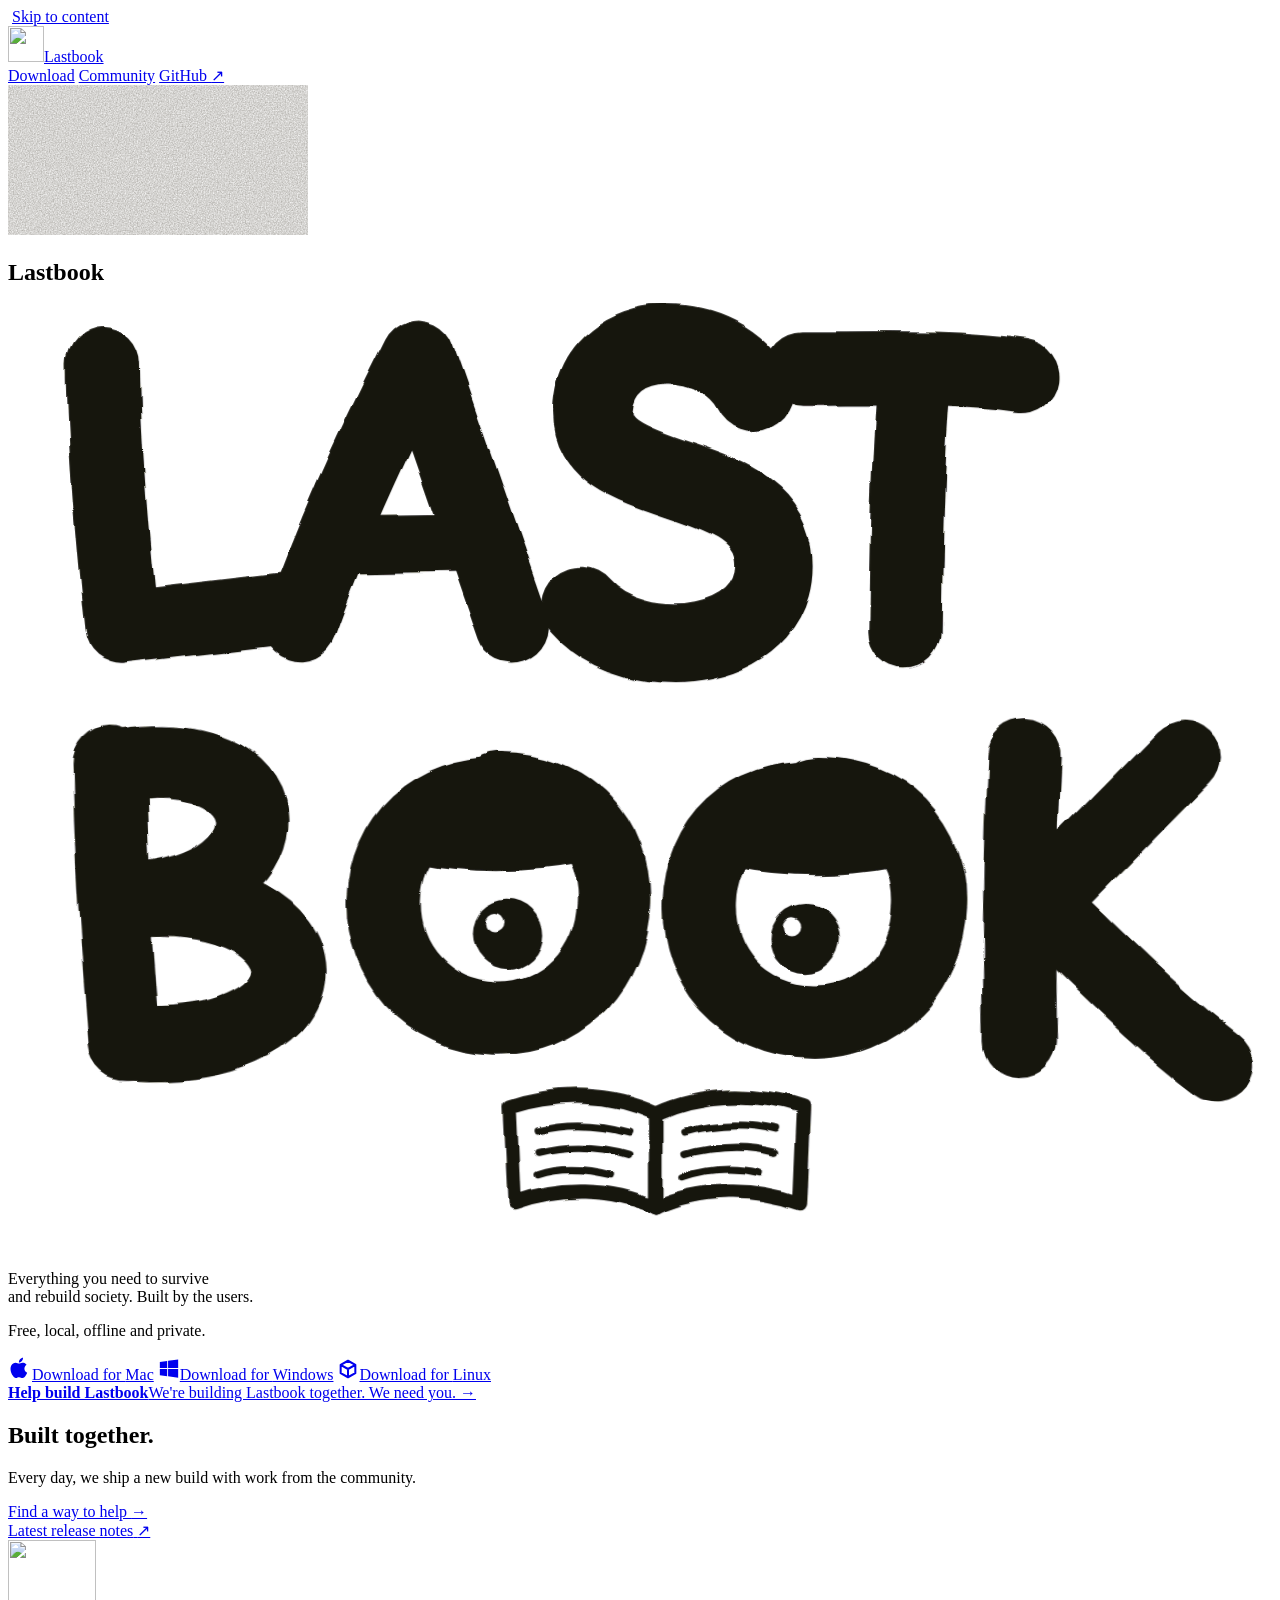
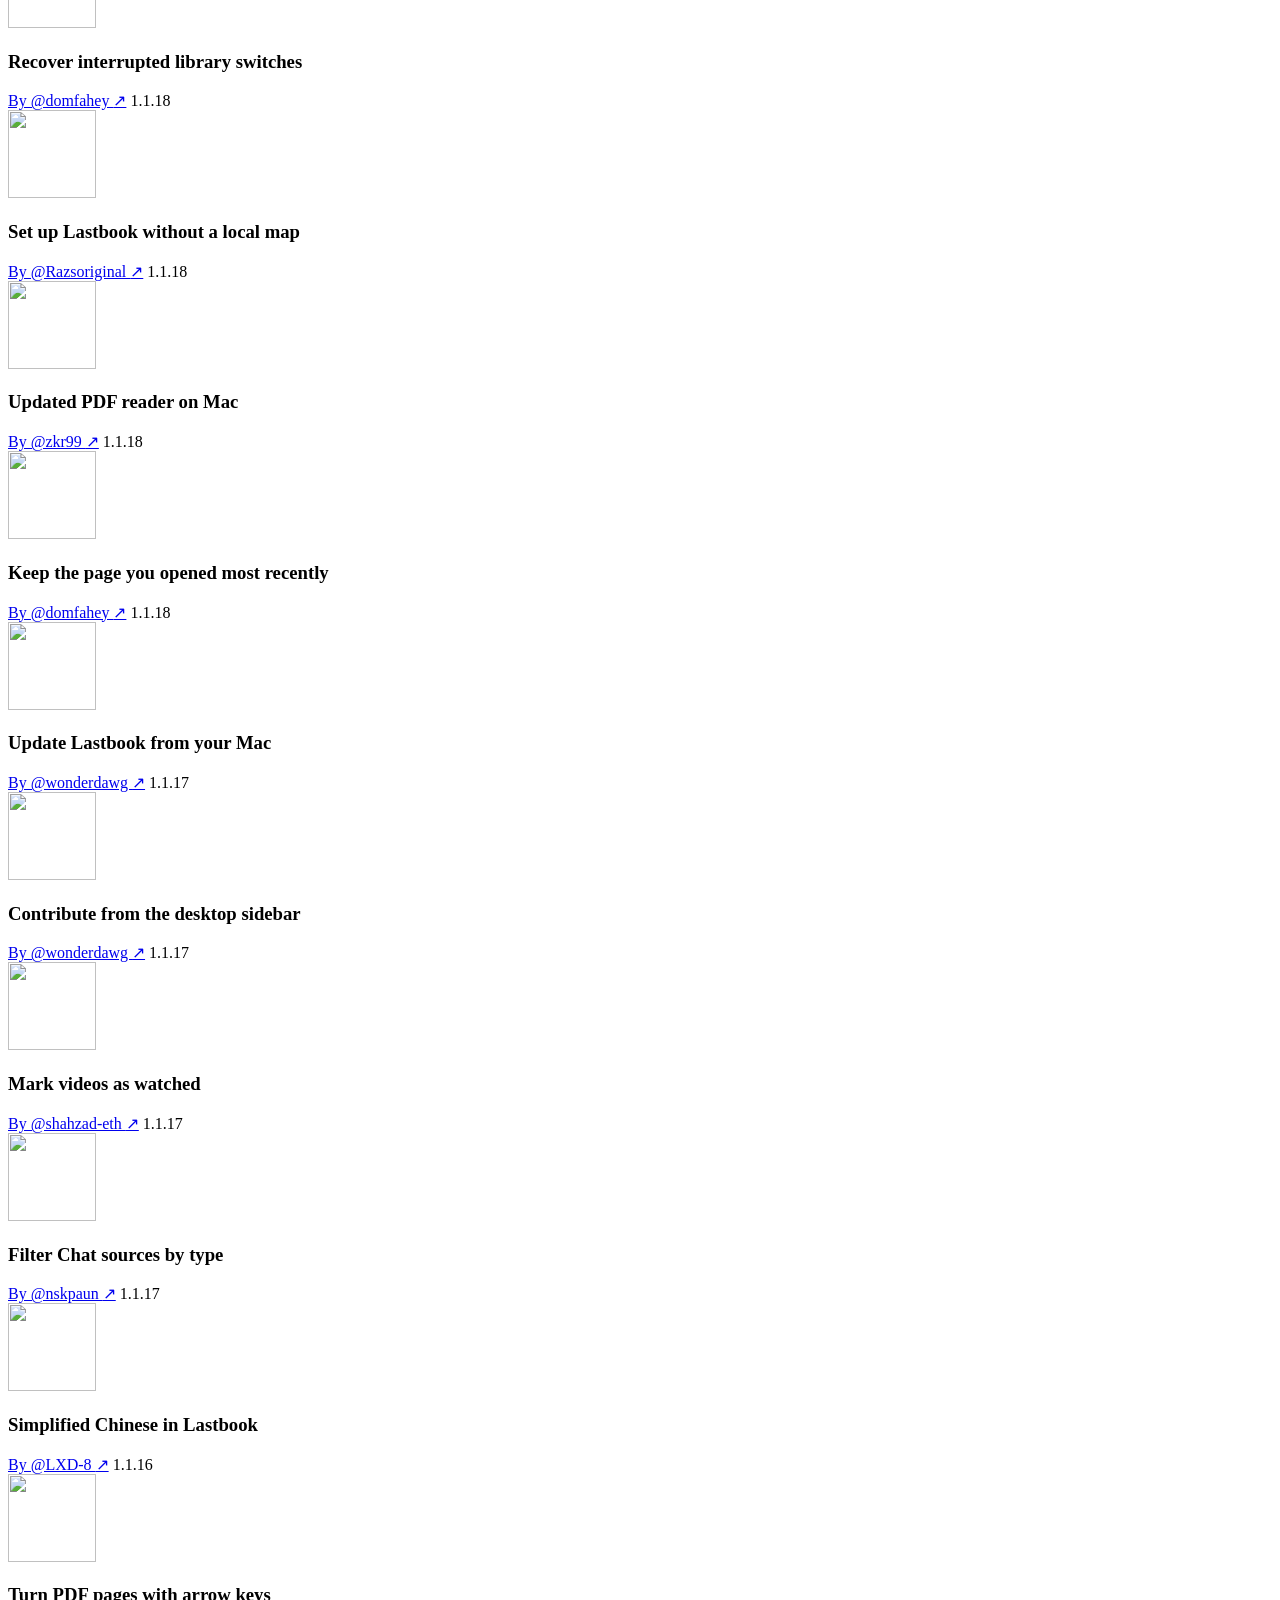
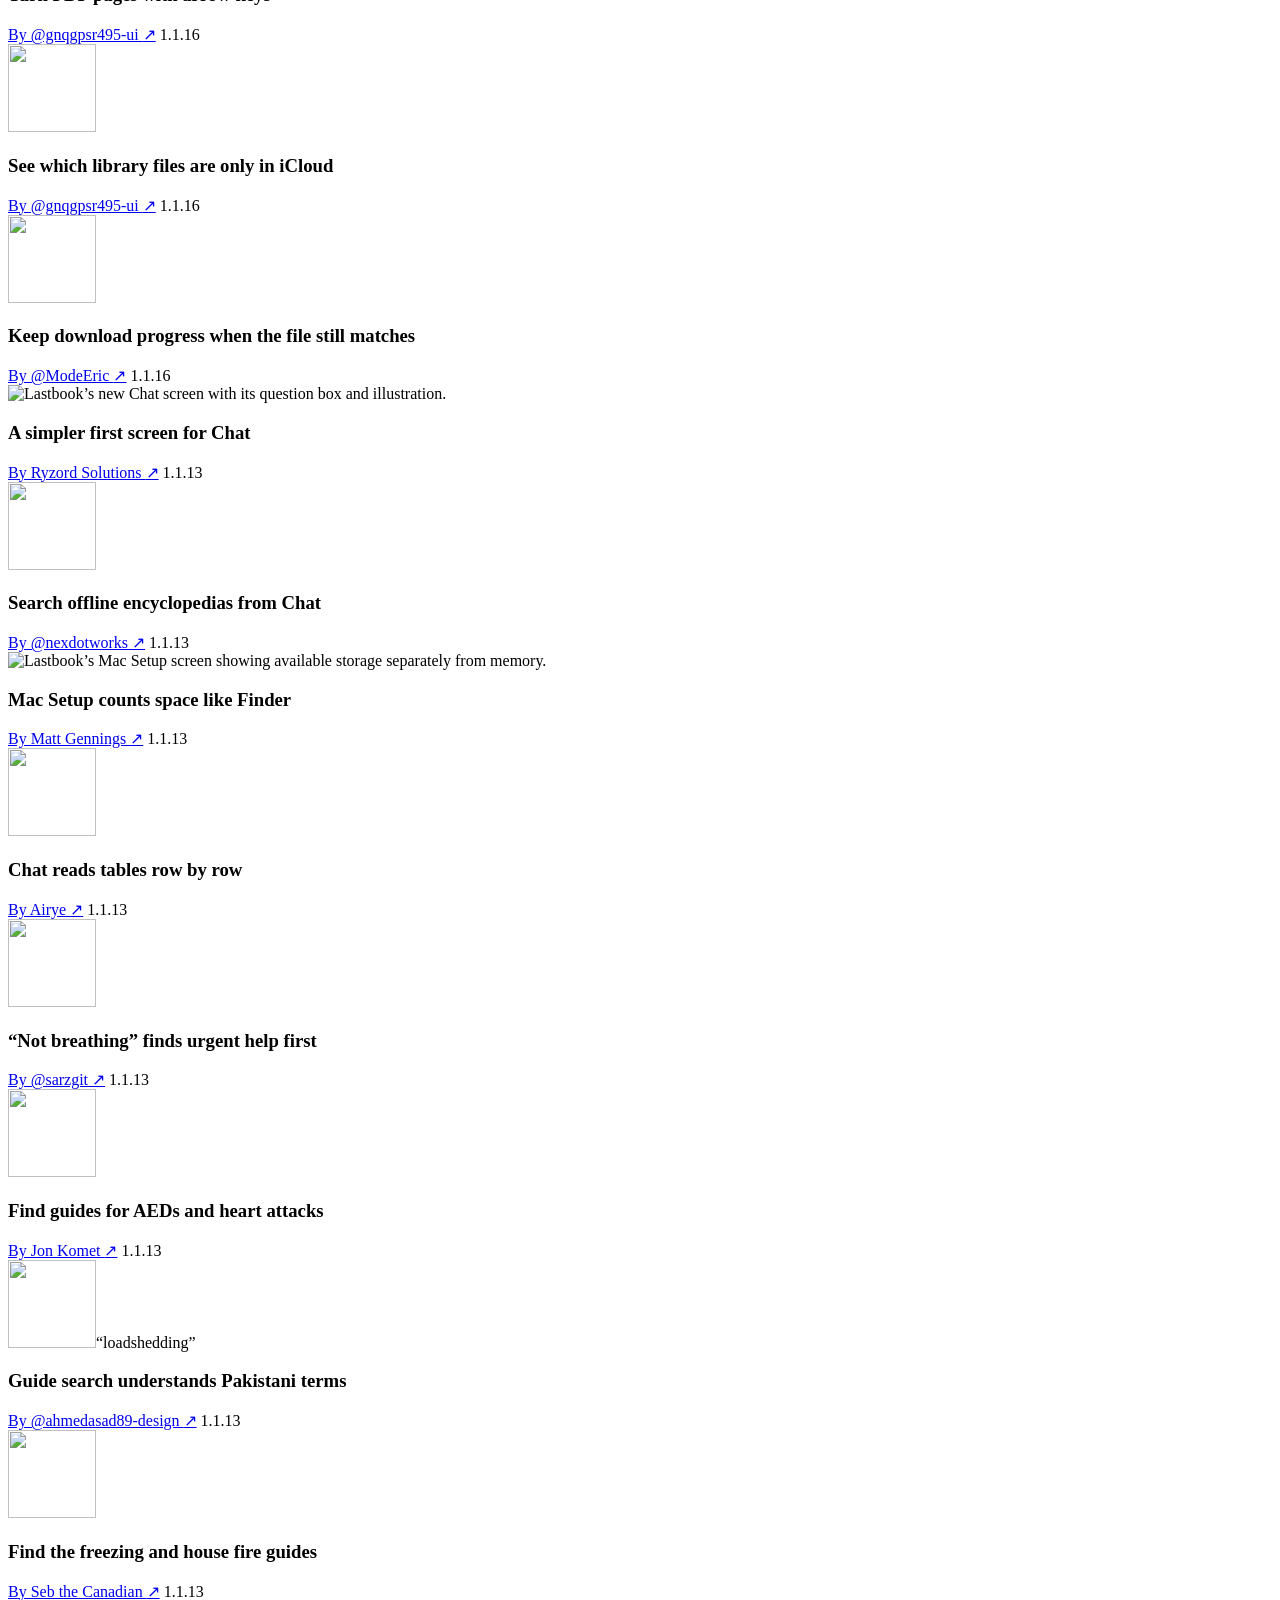
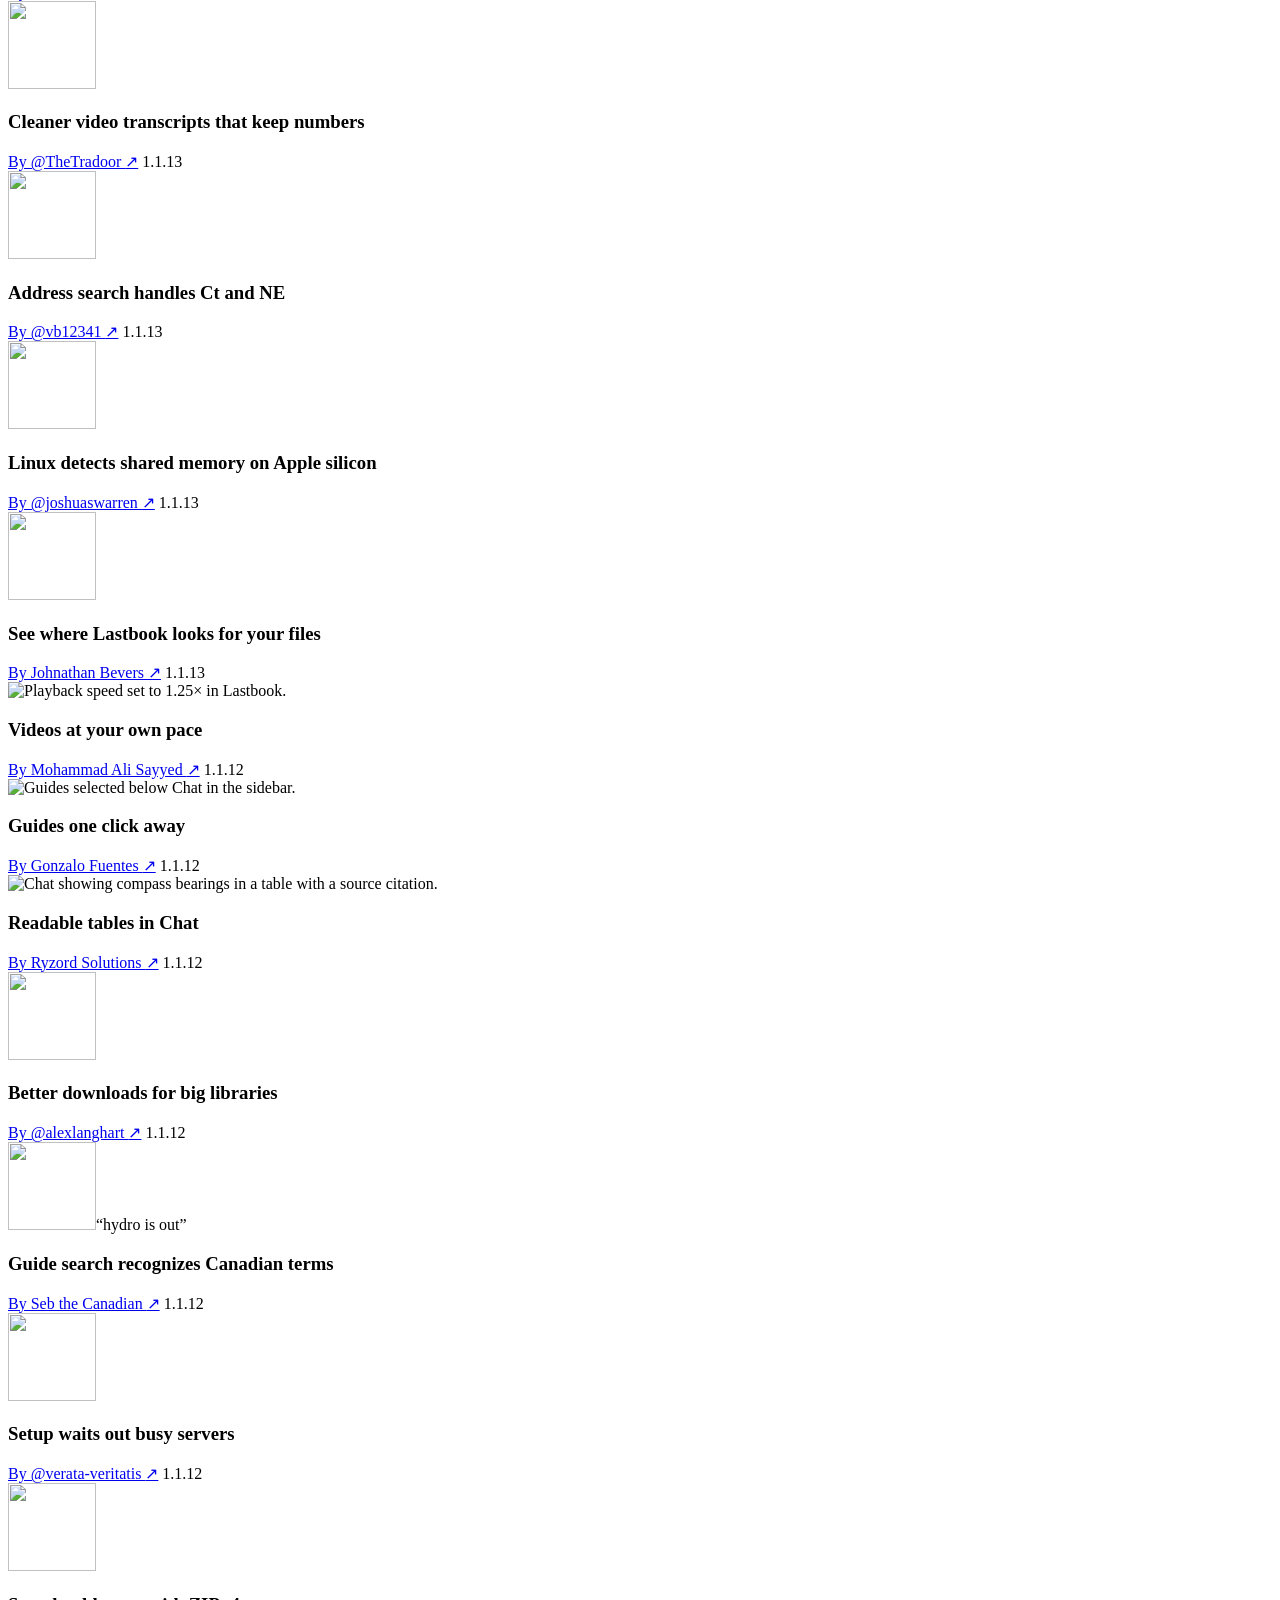
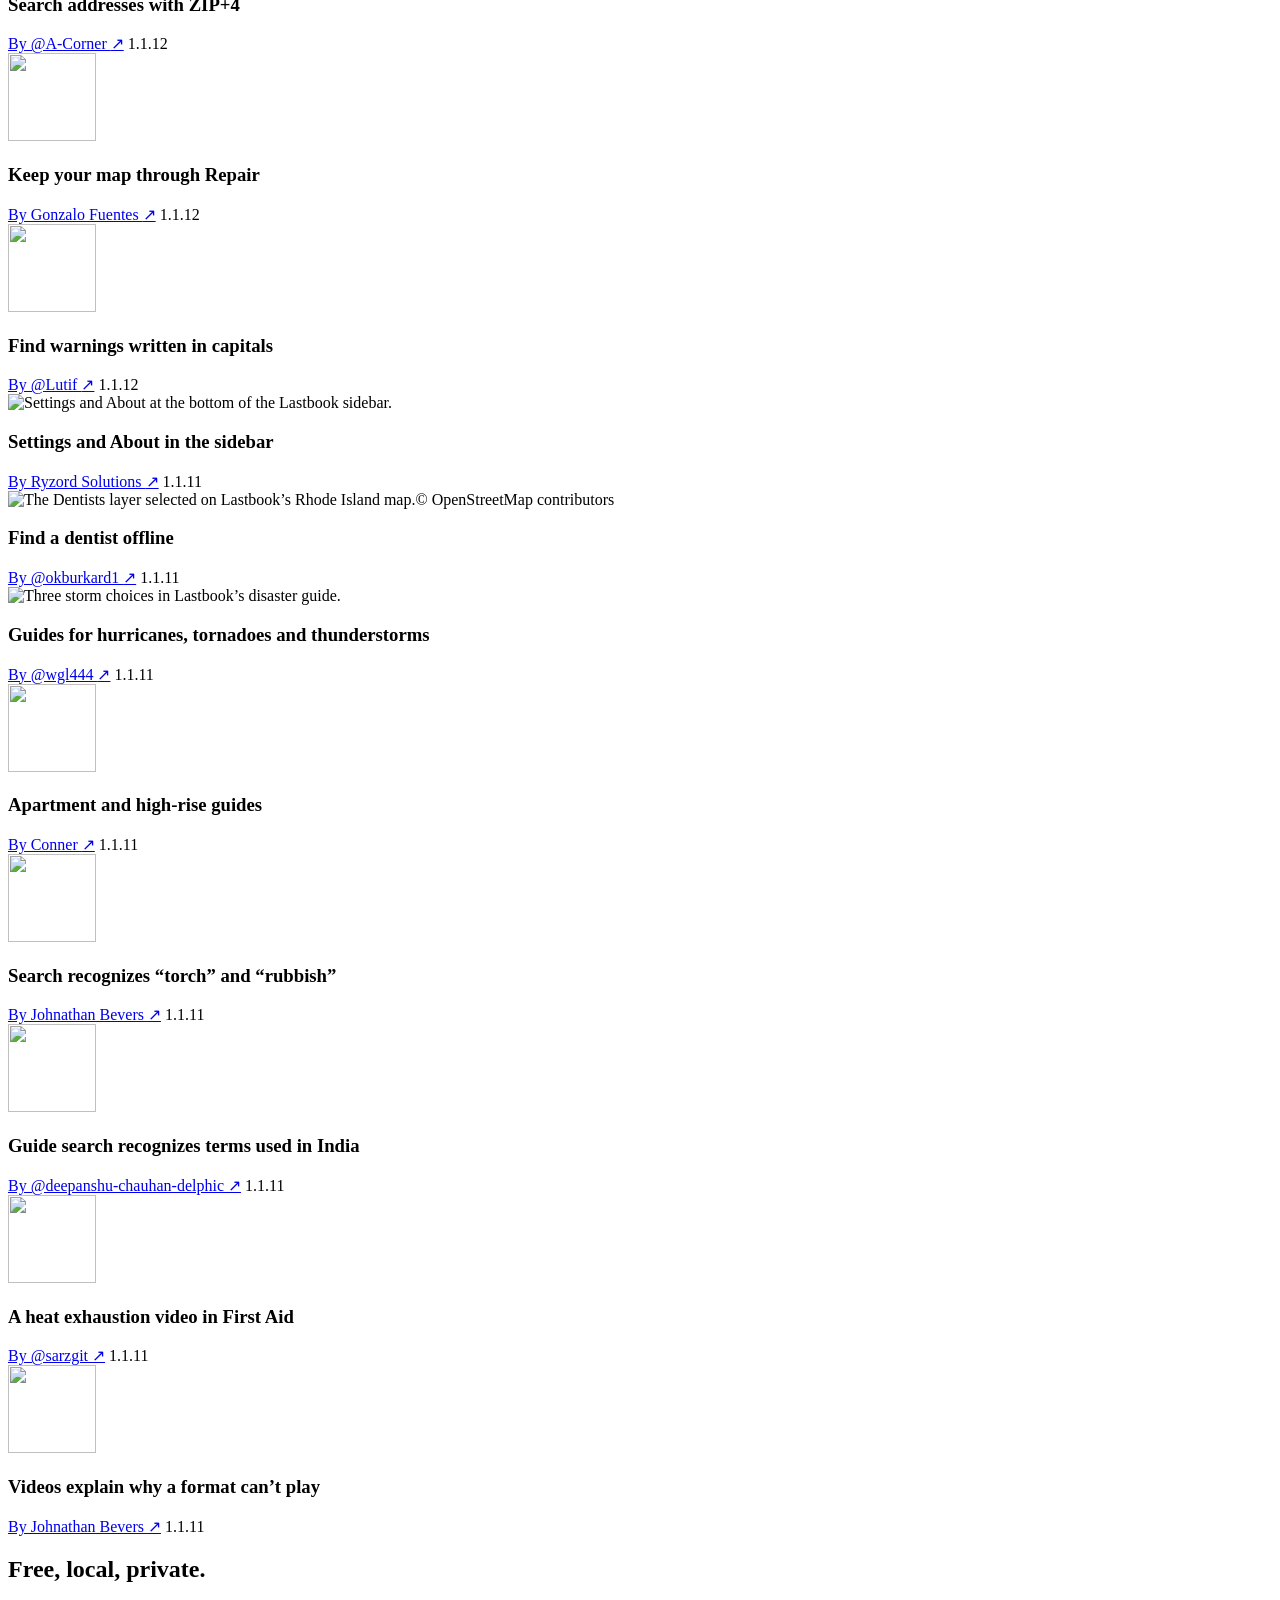
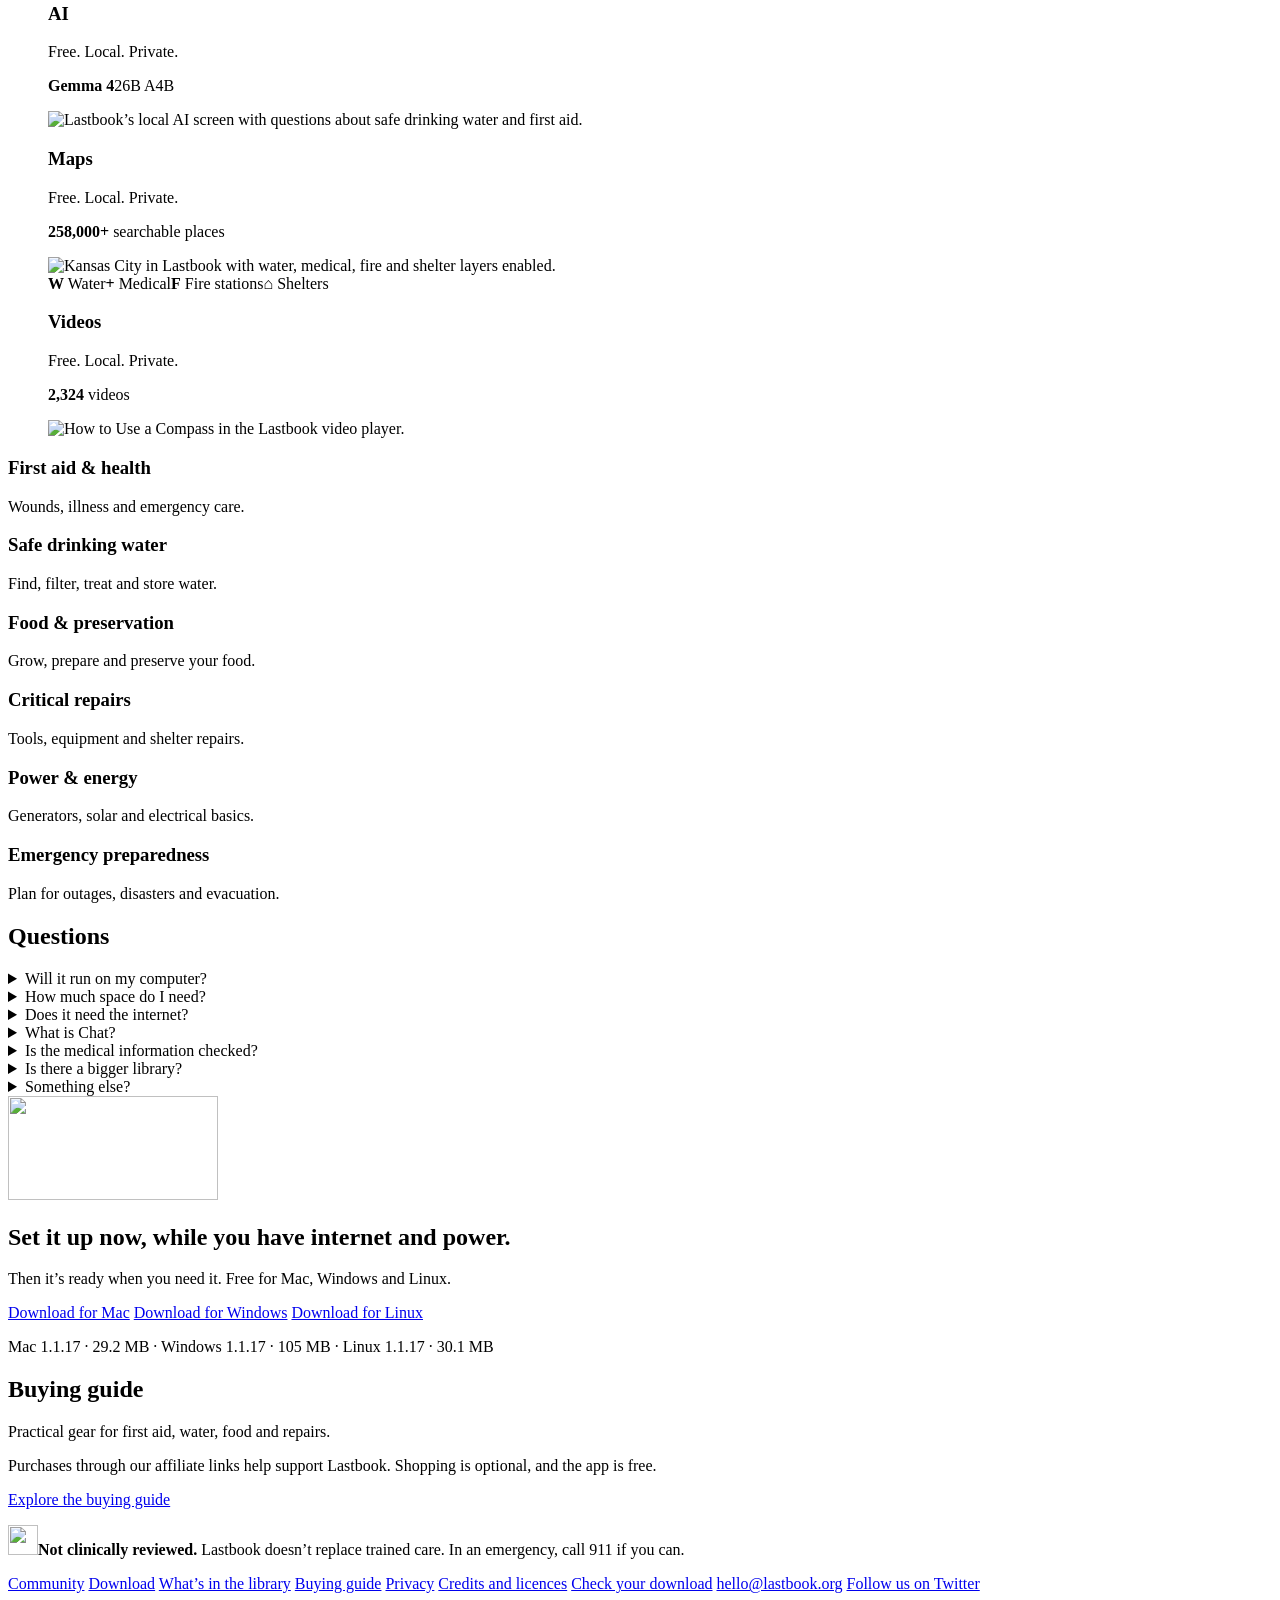
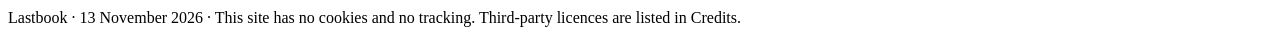
==== commit 0511d8aa: "Publish Lastbook 1.1.18 installer links and community highlights" ====
--- a/website-next/index.html
+++ b/website-next/index.html
@@ -99,8 +99,8 @@
     <p class="launch-description">Free, local, offline and private.</p>
     <div class="launch-paths">
       <div class="launch-downloads" role="group" aria-label="Download Lastbook">
-        <a class="launch-path launch-download" href="https://downloads.lastbook.org/Lastbook-1.1.17-mac.dmg" aria-label="Download for Mac"><svg aria-hidden="true" viewBox="0 0 24 24" width="24" height="24"><path fill="currentColor" d="M16.4 12.6c0-2.6 2.1-3.8 2.2-3.9-1.2-1.8-3.1-2-3.7-2-1.6-.2-3.1.9-3.9.9-.8 0-2-.9-3.4-.9-1.7 0-3.3 1-4.2 2.6-1.8 3.1-.5 7.7 1.3 10.2.9 1.2 1.9 2.6 3.2 2.6 1.3-.1 1.8-.8 3.3-.8 1.6 0 2 .8 3.4.8 1.4 0 2.3-1.3 3.1-2.5 1-1.4 1.4-2.8 1.4-2.9 0 0-2.7-1-2.7-4.1ZM13.9 5c.7-.9 1.2-2.1 1.1-3.3-1 0-2.3.7-3 1.6-.7.8-1.2 2-1.1 3.2 1.2.1 2.3-.6 3-1.5Z"/></svg><span><span class="download-prefix">Download for </span>Mac</span></a>
-        <a class="launch-path launch-download" href="https://downloads.lastbook.org/Lastbook-1.1.17-Setup.exe" aria-label="Download for Windows"><svg aria-hidden="true" viewBox="0 0 24 24" width="22" height="22"><path fill="currentColor" d="M2 4.3 10 3.2v7.7H2Zm9-1.2L22 1.5v9.4H11ZM2 12h8v7.8l-8-1.1Zm9 0h11v9.5l-11-1.5Z"/></svg><span><span class="download-prefix">Download for </span>Windows</span></a>
+        <a class="launch-path launch-download" href="https://downloads.lastbook.org/Lastbook-1.1.18-mac.dmg" aria-label="Download for Mac"><svg aria-hidden="true" viewBox="0 0 24 24" width="24" height="24"><path fill="currentColor" d="M16.4 12.6c0-2.6 2.1-3.8 2.2-3.9-1.2-1.8-3.1-2-3.7-2-1.6-.2-3.1.9-3.9.9-.8 0-2-.9-3.4-.9-1.7 0-3.3 1-4.2 2.6-1.8 3.1-.5 7.7 1.3 10.2.9 1.2 1.9 2.6 3.2 2.6 1.3-.1 1.8-.8 3.3-.8 1.6 0 2 .8 3.4.8 1.4 0 2.3-1.3 3.1-2.5 1-1.4 1.4-2.8 1.4-2.9 0 0-2.7-1-2.7-4.1ZM13.9 5c.7-.9 1.2-2.1 1.1-3.3-1 0-2.3.7-3 1.6-.7.8-1.2 2-1.1 3.2 1.2.1 2.3-.6 3-1.5Z"/></svg><span><span class="download-prefix">Download for </span>Mac</span></a>
+        <a class="launch-path launch-download" href="https://downloads.lastbook.org/Lastbook-1.1.18-Setup.exe" aria-label="Download for Windows"><svg aria-hidden="true" viewBox="0 0 24 24" width="22" height="22"><path fill="currentColor" d="M2 4.3 10 3.2v7.7H2Zm9-1.2L22 1.5v9.4H11ZM2 12h8v7.8l-8-1.1Zm9 0h11v9.5l-11-1.5Z"/></svg><span><span class="download-prefix">Download for </span>Windows</span></a>
         <a class="launch-path launch-download" href="/download/#linux" aria-label="Download for Linux"><svg aria-hidden="true" viewBox="0 0 24 24" width="22" height="22"><path fill="none" stroke="currentColor" stroke-width="2.2" stroke-linejoin="round" d="M4 7.5 12 3l8 4.5v9L12 21l-8-4.5Zm0 0 8 4.5 8-4.5M12 12v9"/></svg><span><span class="download-prefix">Download for </span>Linux</span></a>
       </div>
       <a class="launch-path launch-path-community" href="/community/">
@@ -126,13 +126,14 @@
         <div class="release-picker">
           <select class="release-filter" aria-label="Filter contributions by release" hidden>
             <option value="">All releases</option>
-            <option value="1.1.17">1.1.17 · Latest</option>
+            <option value="1.1.18">1.1.18 · Latest</option>
+            <option value="1.1.17">1.1.17</option>
             <option value="1.1.16">1.1.16</option>
             <option value="1.1.13">1.1.13</option>
             <option value="1.1.12">1.1.12</option>
             <option value="1.1.11">1.1.11</option>
           </select>
-          <a class="release-notes-link" href="https://github.com/Immortal-Protocols/lastbook/releases/tag/v1.1.17"><span class="release-notes-text">Latest release notes</span> <span aria-hidden="true">↗</span></a>
+          <a class="release-notes-link" href="https://github.com/Immortal-Protocols/lastbook/releases/tag/v1.1.18"><span class="release-notes-text">Latest release notes</span> <span aria-hidden="true">↗</span></a>
         </div>
         <div class="carousel-controls" hidden>
           <button class="carousel-arrow" type="button" data-direction="-1" aria-label="Previous contribution" aria-controls="release-contributions"><span aria-hidden="true">←</span></button>
@@ -140,6 +141,46 @@
         </div>
       </div>
       <div class="contribution-track" id="release-contributions" tabindex="0" role="group" aria-label="Community contributions by release">
+      <article class="contribution" data-release="1.1.18">
+        <div class="contribution-image contribution-illustration tone-sage" aria-hidden="true"><div><img src="/img/ink/fig-laptop.svg" width="88" height="88" alt=""></div></div>
+        <div class="contribution-copy">
+          <h3>Recover interrupted library switches</h3>
+          <div class="contribution-meta">
+            <a class="contribution-credit" href="https://github.com/Immortal-Protocols/lastbook/pull/195">By @domfahey <span aria-hidden="true">↗</span></a>
+            <span class="contribution-version">1.1.18</span>
+          </div>
+        </div>
+      </article>
+      <article class="contribution" data-release="1.1.18">
+        <div class="contribution-image contribution-illustration tone-sage" aria-hidden="true"><div><img src="/img/ink/fig-laptop.svg" width="88" height="88" alt=""></div></div>
+        <div class="contribution-copy">
+          <h3>Set up Lastbook without a local map</h3>
+          <div class="contribution-meta">
+            <a class="contribution-credit" href="https://github.com/Immortal-Protocols/lastbook/pull/279">By @Razsoriginal <span aria-hidden="true">↗</span></a>
+            <span class="contribution-version">1.1.18</span>
+          </div>
+        </div>
+      </article>
+      <article class="contribution" data-release="1.1.18">
+        <div class="contribution-image contribution-illustration tone-sage" aria-hidden="true"><div><img src="/img/ink/fig-reader.svg" width="88" height="88" alt=""></div></div>
+        <div class="contribution-copy">
+          <h3>Updated PDF reader on Mac</h3>
+          <div class="contribution-meta">
+            <a class="contribution-credit" href="https://github.com/Immortal-Protocols/lastbook/pull/457">By @zkr99 <span aria-hidden="true">↗</span></a>
+            <span class="contribution-version">1.1.18</span>
+          </div>
+        </div>
+      </article>
+      <article class="contribution" data-release="1.1.18">
+        <div class="contribution-image contribution-illustration tone-sage" aria-hidden="true"><div><img src="/img/ink/fig-reader.svg" width="88" height="88" alt=""></div></div>
+        <div class="contribution-copy">
+          <h3>Keep the page you opened most recently</h3>
+          <div class="contribution-meta">
+            <a class="contribution-credit" href="https://github.com/Immortal-Protocols/lastbook/pull/444">By @domfahey <span aria-hidden="true">↗</span></a>
+            <span class="contribution-version">1.1.18</span>
+          </div>
+        </div>
+      </article>
       <article class="contribution" data-release="1.1.17">
         <div class="contribution-image contribution-illustration tone-sage" aria-hidden="true"><div><img src="/img/ink/fig-laptop.svg" width="88" height="88" alt=""></div></div>
         <div class="contribution-copy">
@@ -582,8 +623,8 @@
     <h2 id="again-h">Set it up now, while you have internet and power.</h2>
     <p>Then it’s ready when you need it. Free for Mac, Windows and Linux.</p>
     <p class="again">
-      <a class="btn-2 dl-mac" href="https://downloads.lastbook.org/Lastbook-1.1.17-mac.dmg">Download for Mac</a>
-      <a class="btn-2 dl-win" href="https://downloads.lastbook.org/Lastbook-1.1.17-Setup.exe">Download for Windows</a>
+      <a class="btn-2 dl-mac" href="https://downloads.lastbook.org/Lastbook-1.1.18-mac.dmg">Download for Mac</a>
+      <a class="btn-2 dl-win" href="https://downloads.lastbook.org/Lastbook-1.1.18-Setup.exe">Download for Windows</a>
       <a class="btn-2 dl-linux" href="/download/#linux">Download for Linux</a>
     </p>
     <p class="fine">Mac 1.1.17 · 29.2 MB · Windows 1.1.17 · 105 MB · Linux 1.1.17 · 30.1 MB</p>
